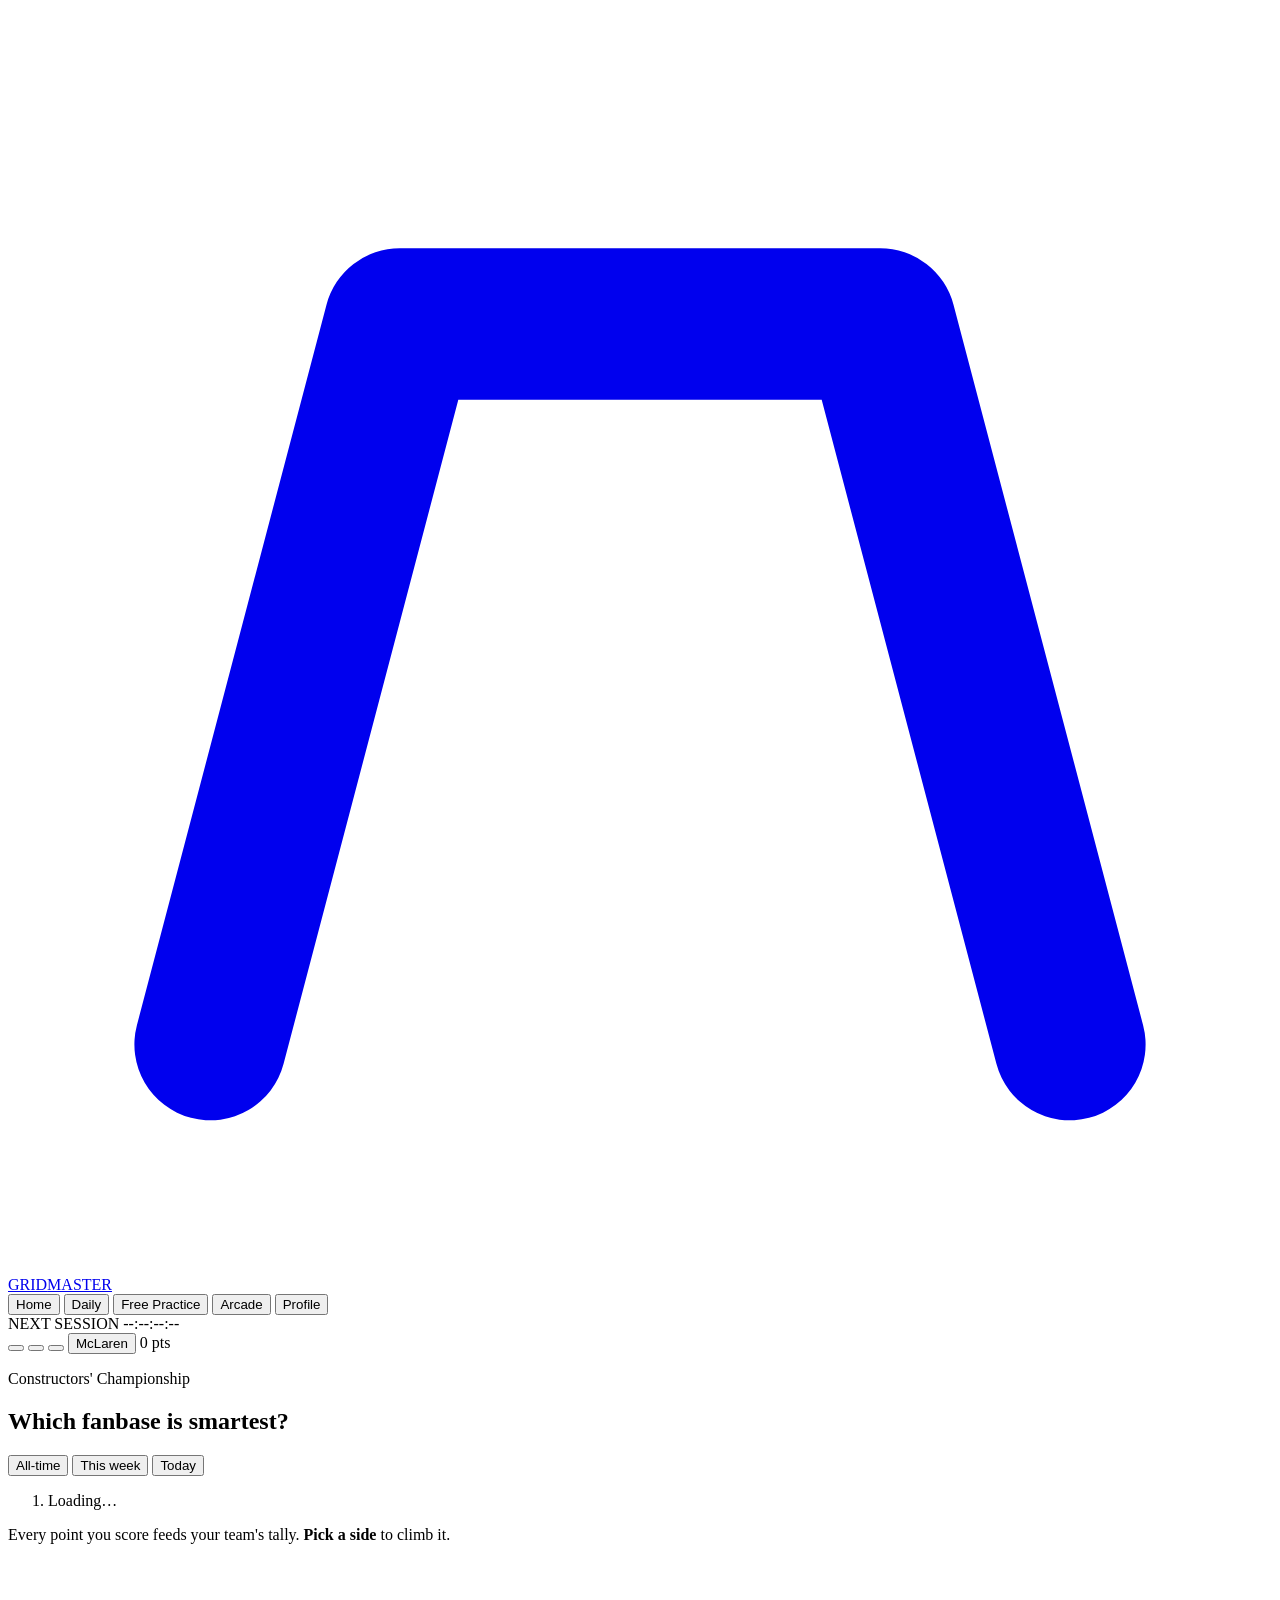
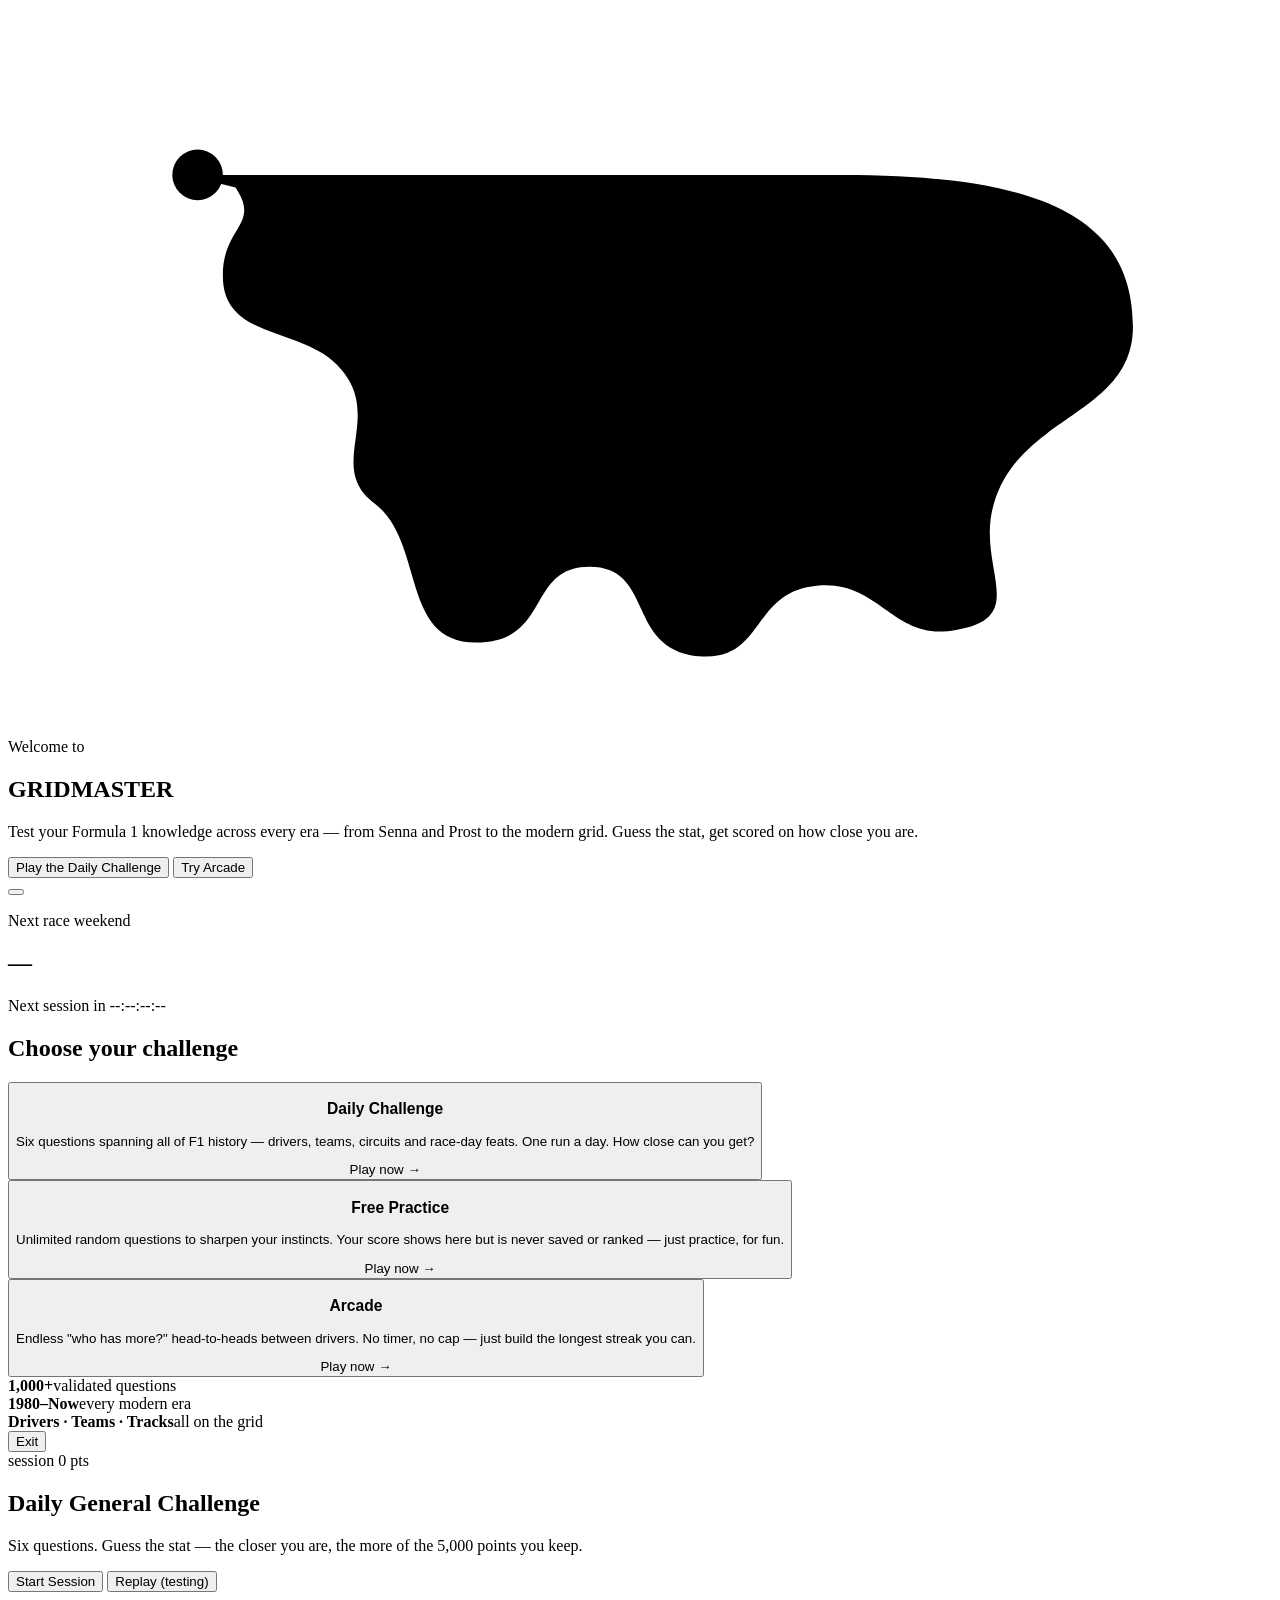
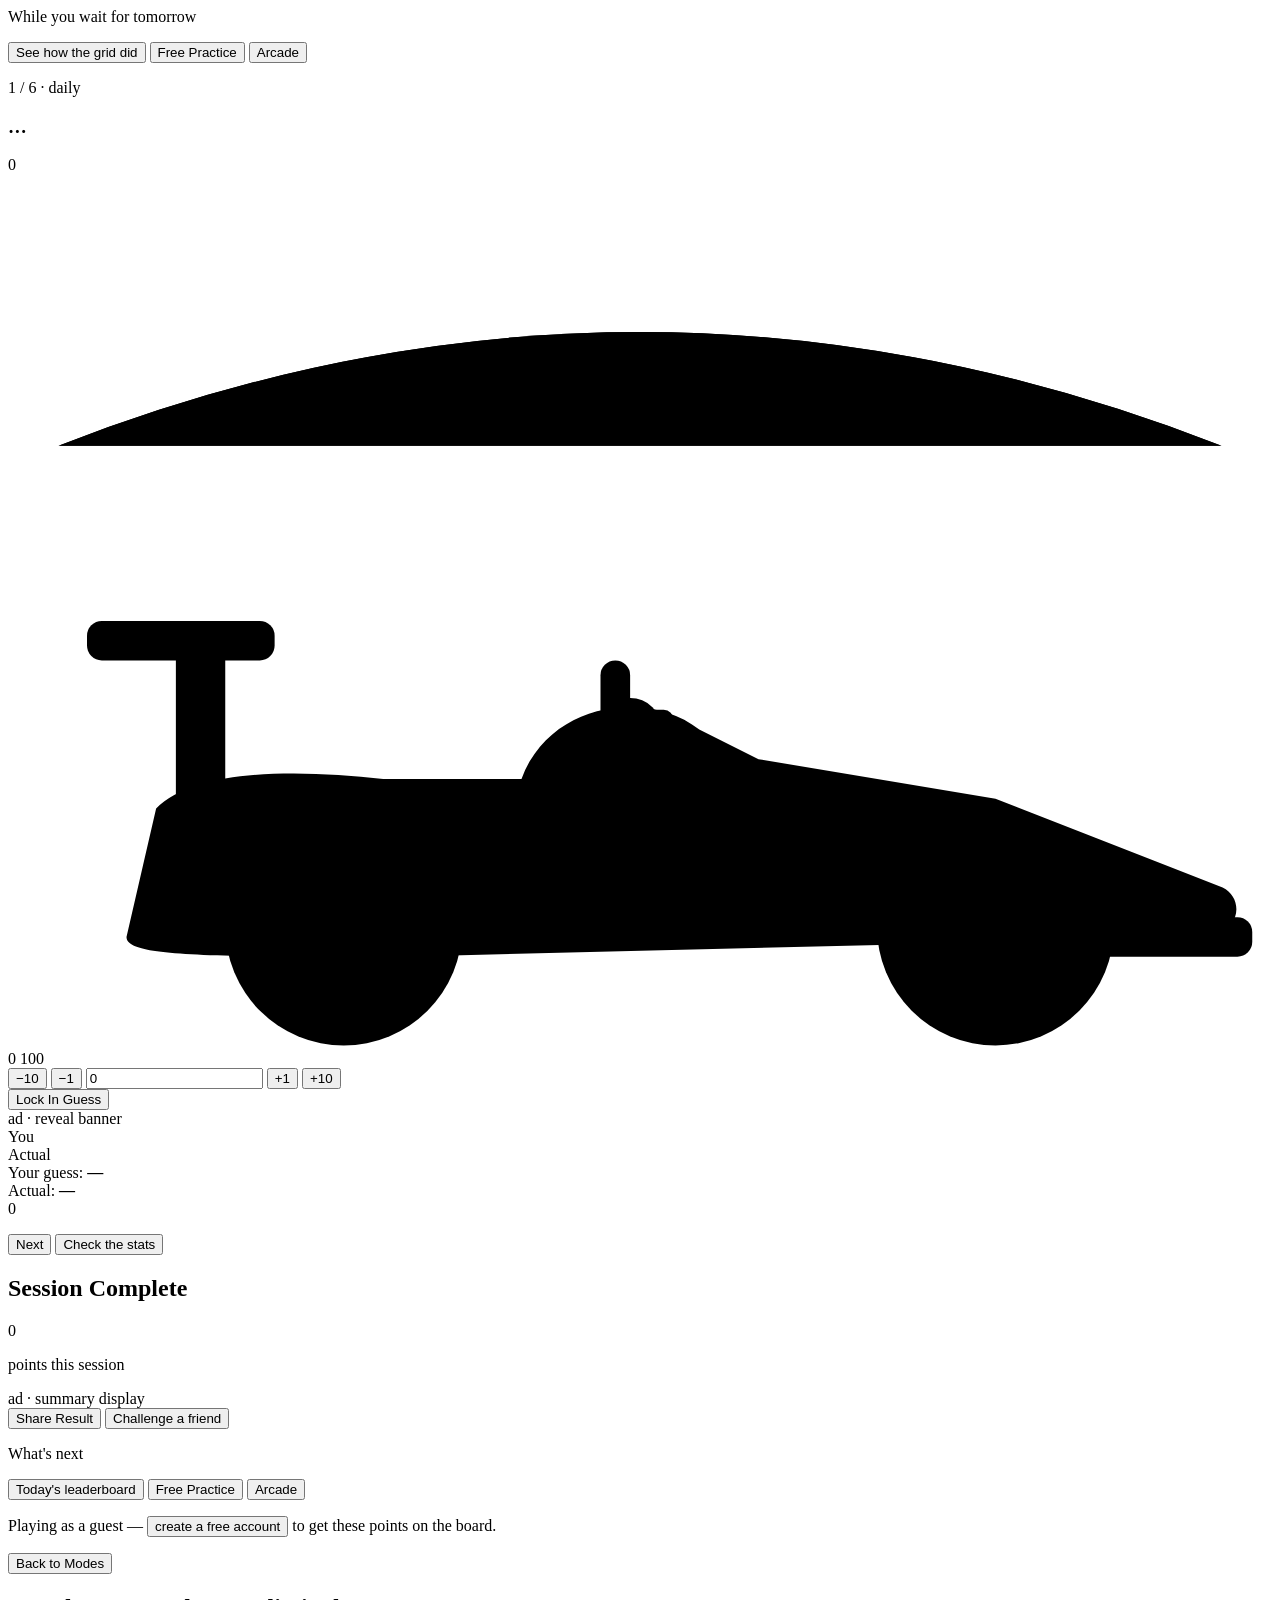
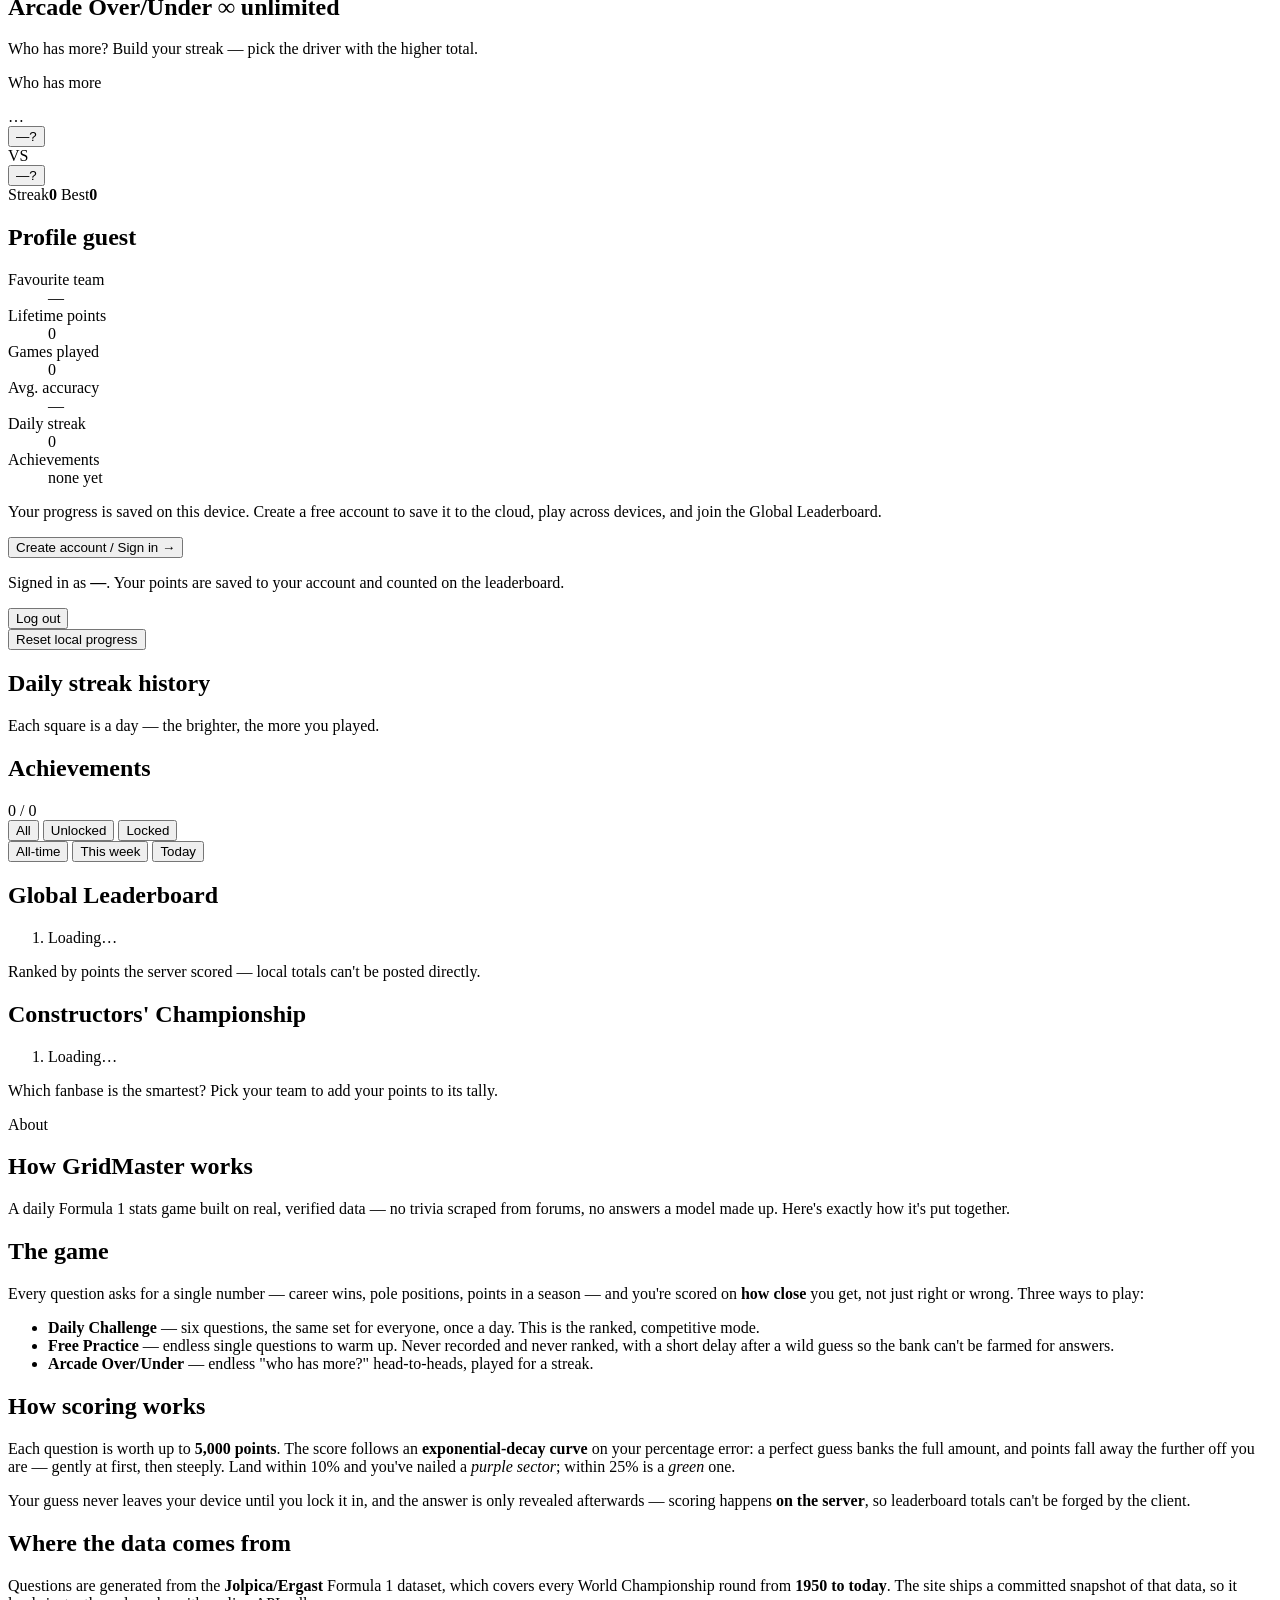
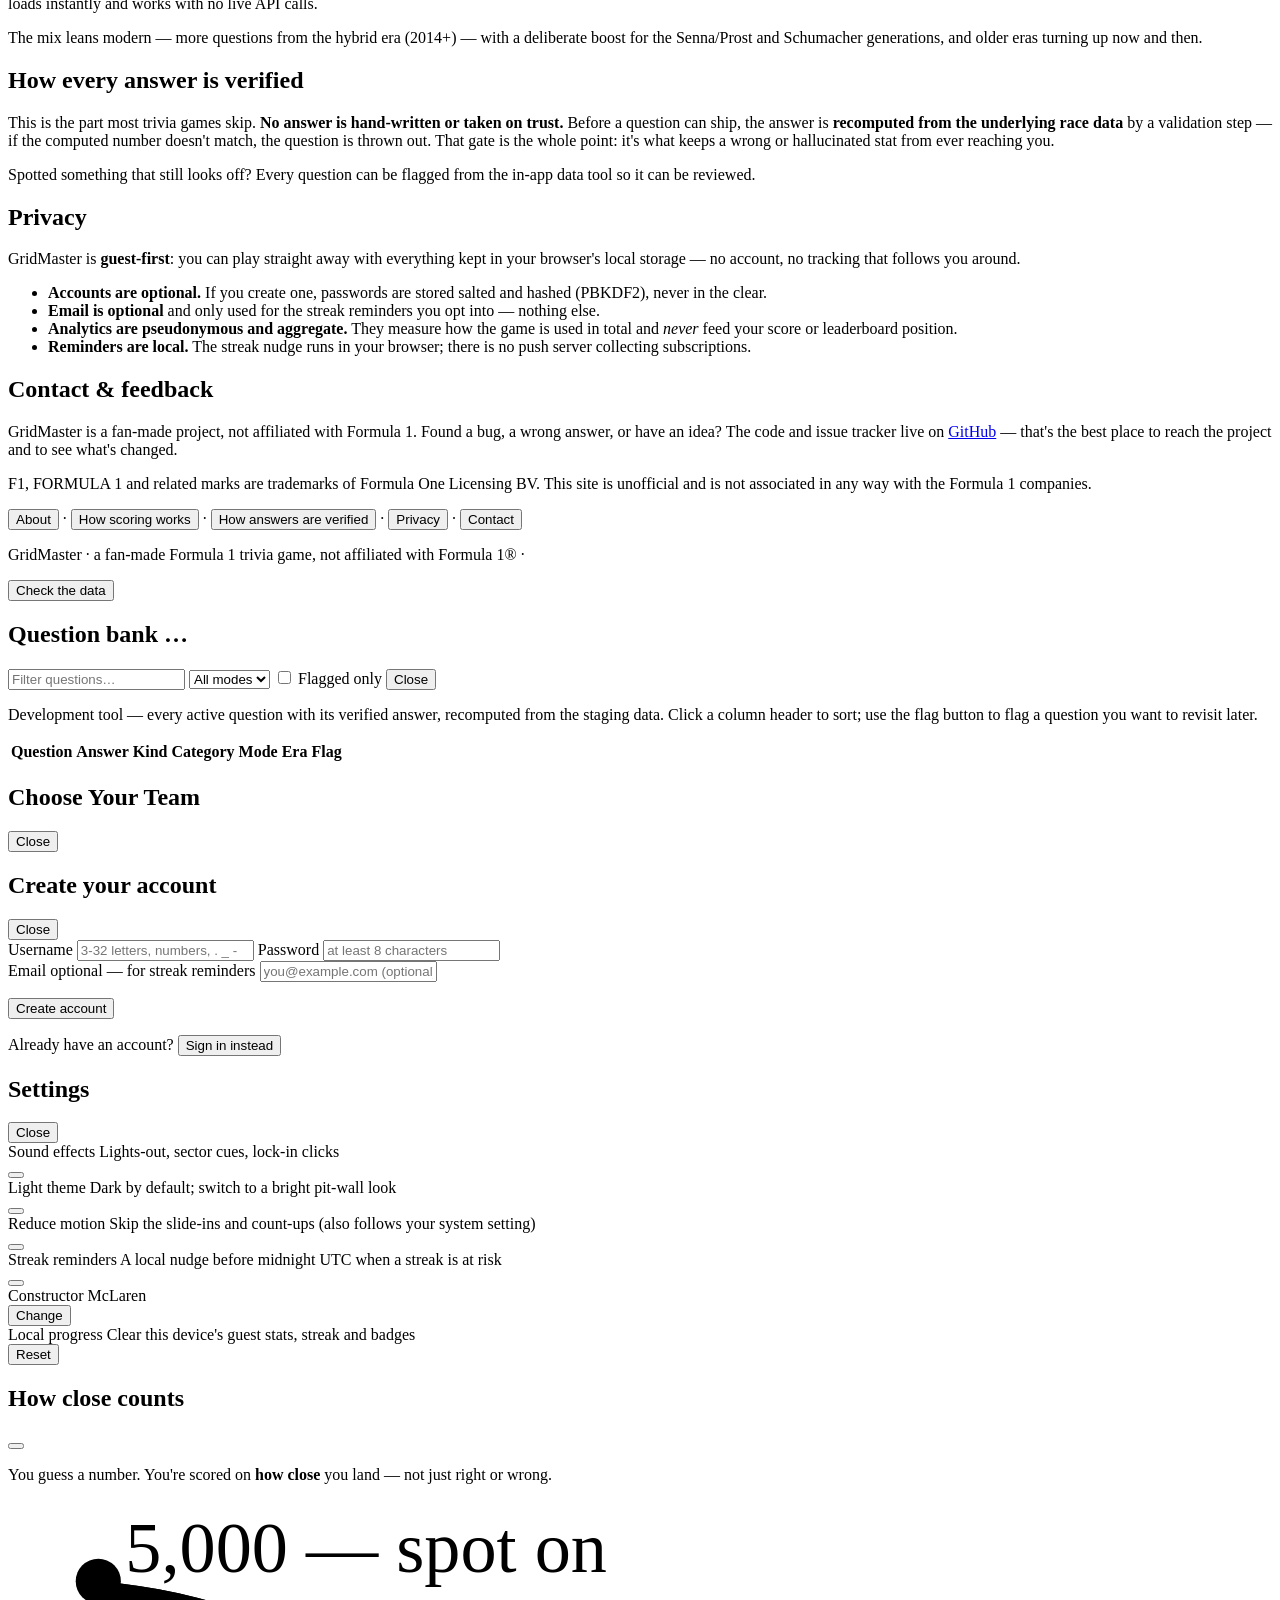
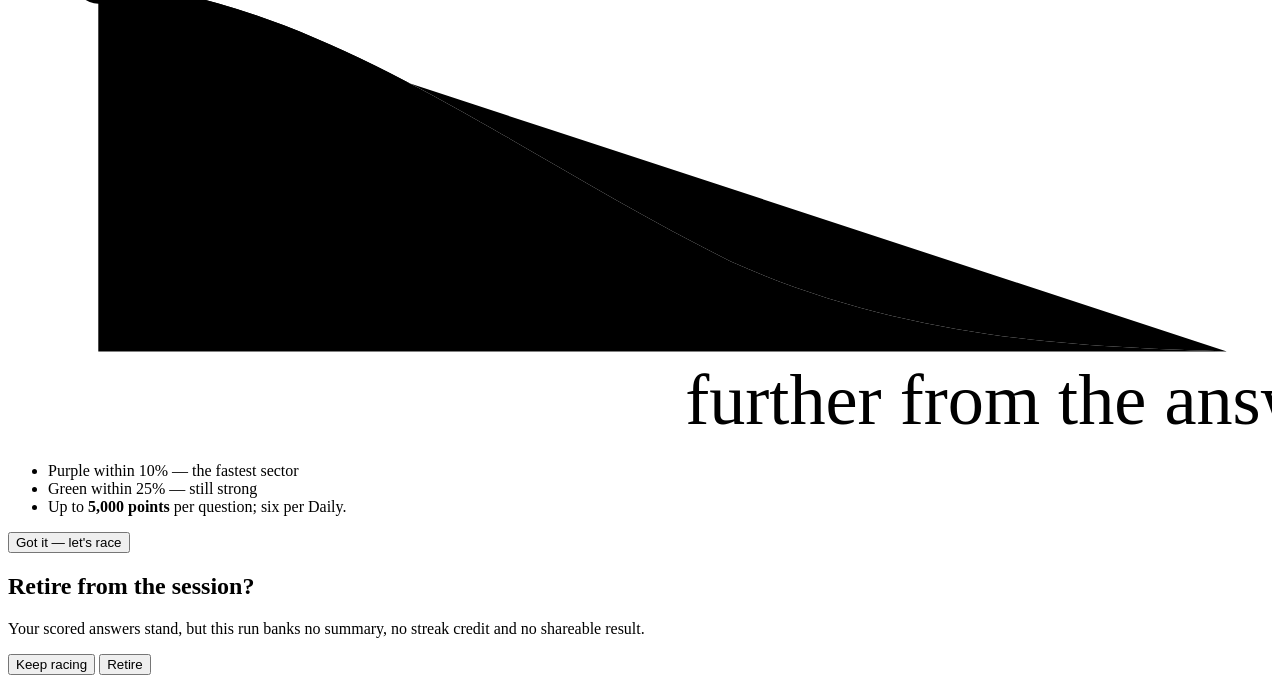
==== frontend/index.html @ 334adfad "UI polish pass: theme accents, quiz UX, arcade upgrade, funnel, routing Executes the shipped-now tie" ====
<!DOCTYPE html>
<html lang="en" data-team="mclaren">
<head>
  <meta charset="UTF-8" />
  <meta name="viewport" content="width=device-width, initial-scale=1.0, viewport-fit=cover" />
  <title>GridMaster</title>
  <meta name="description" content="Guess the Formula 1 stat, get scored on how close you are. A new daily F1 challenge every day — drivers, teams and circuits across every era." />

  <!-- Rich link previews for shared results (Open Graph + Twitter Card), so a
       pasted GridMaster link unfurls into a card instead of a bare URL. -->
  <meta property="og:type" content="website" />
  <meta property="og:site_name" content="GridMaster" />
  <meta property="og:title" content="GridMaster — the daily Formula 1 stats challenge" />
  <meta property="og:description" content="Guess the F1 stat, get scored on how close you are. New daily challenge — can you beat your friends?" />
  <meta property="og:image" content="/static/icon-180.png" />
  <meta name="twitter:card" content="summary" />
  <meta name="twitter:title" content="GridMaster — the daily Formula 1 stats challenge" />
  <meta name="twitter:description" content="Guess the F1 stat, get scored on how close you are. New daily challenge — can you beat your friends?" />
  <meta name="twitter:image" content="/static/icon-180.png" />

  <!-- PWA / iOS add-to-home-screen -->
  <link rel="manifest" href="/static/manifest.json" />
  <meta name="theme-color" content="#FF8000" />
  <meta name="apple-mobile-web-app-capable" content="yes" />
  <meta name="apple-mobile-web-app-status-bar-style" content="black-translucent" />
  <meta name="apple-mobile-web-app-title" content="GridMaster" />
  <link rel="apple-touch-icon" href="/static/icon-180.png" />
  <!-- Crisp vector favicon (the brand mark); PNG stays as the Safari fallback. -->
  <link rel="icon" type="image/svg+xml" href="/static/favicon.svg" />
  <link rel="icon" type="image/png" href="/static/icon-180.png" />

  <!-- Type pairing: Titillium Web (F1's own brand typeface) for UI + headings,
       JetBrains Mono for data/labels — the timing-board half of the system. -->
  <link rel="preconnect" href="https://fonts.googleapis.com" />
  <link rel="preconnect" href="https://fonts.gstatic.com" crossorigin />
  <link href="https://fonts.googleapis.com/css2?family=Titillium+Web:ital,wght@0,300;0,400;0,600;0,700;0,900;1,900&family=JetBrains+Mono:wght@400;500;700&display=swap" rel="stylesheet" />

  <link rel="stylesheet" href="/static/style.css?v=26" />
</head>
<body>
  <!-- ===================== TOP BAR ===================== -->
  <header class="hud">
    <a class="hud-brand" data-view="home" href="#home">
      <!-- Logo: an empty grid spot — a square viewed from a slightly angled top-down
           perspective with its near (bottom) side left open, like an unfilled box on
           the F1 starting grid waiting to be claimed. -->
      <span class="brand-mark" aria-hidden="true">
        <svg class="brand-logo" viewBox="0 0 100 100">
          <path d="M16 82 L31 25 L69 25 L84 82" fill="none" stroke="currentColor"
                stroke-width="12" stroke-linecap="round" stroke-linejoin="round" />
        </svg>
      </span><span class="brand-word">GRID<span class="bw-accent">MASTER</span></span>
    </a>

    <nav class="modes" id="modes">
      <button class="mode-tab active" data-view="home">Home</button>
      <button class="mode-tab" data-view="quiz" data-mode="daily">Daily</button>
      <button class="mode-tab" data-view="quiz" data-mode="free_practice">Free Practice</button>
      <button class="mode-tab" data-view="arcade">Arcade</button>
      <button class="mode-tab" data-view="profile">Profile</button>
    </nav>

    <div class="hud-profile">
      <div class="hud-countdown">
        <span class="hud-label" id="countdown-label">NEXT SESSION</span>
        <span class="hud-timer" id="countdown-timer">--:--:--:--</span>
      </div>
      <button id="sound-toggle" class="sound-toggle" title="Sound on — click to mute"
              aria-pressed="true" aria-label="Toggle sound effects">
        <span class="sound-icon" id="sound-icon" data-icon="volume-2" aria-hidden="true"></span>
      </button>
      <button id="theme-toggle" class="sound-toggle theme-toggle" title="Dark mode — click for light"
              aria-pressed="false" aria-label="Toggle light or dark theme">
        <span class="theme-icon" id="theme-icon" data-icon="moon" aria-hidden="true"></span>
      </button>
      <button id="settings-btn" class="sound-toggle" title="Settings" aria-haspopup="dialog"
              aria-label="Open settings">
        <span data-icon="settings" aria-hidden="true"></span>
      </button>
      <button id="team-select-btn" class="team-select-btn" title="Change team colour theme" aria-haspopup="dialog">
        <span class="team-btn-swatch" id="team-btn-swatch"></span>
        <span id="team-btn-label">McLaren</span>
      </button>
      <span class="hud-points" id="hud-points">0 pts</span>
    </div>
  </header>

  <main>
    <!-- ===================== LANDING / HOME ===================== -->
    <section id="view-home" class="view active">
      <!-- Variation B: Constructors' Championship timing tower alongside the hero -->
      <div class="home-top">
        <aside class="timing-tower" aria-label="Constructors' Championship standings">
          <div class="tt-head">
            <span class="tt-live" aria-hidden="true"></span>
            <p class="tt-eyebrow">Constructors' Championship</p>
          </div>
          <h2 class="tt-title">Which fanbase is smartest?</h2>
          <div class="tt-period" role="tablist" aria-label="Standings window">
            <button class="tt-period-tab active" data-tower-period="all">All-time</button>
            <button class="tt-period-tab" data-tower-period="weekly">This week</button>
            <button class="tt-period-tab" data-tower-period="daily">Today</button>
          </div>
          <ol class="tt-list" id="home-tower-list"><li class="muted">Loading…</li></ol>
          <p class="tt-foot muted">Every point you score feeds your team's tally. <strong>Pick a side</strong> to climb it.</p>
        </aside>

      <div class="hero">
        <!-- Stylized Hungaroring circuit outline (original art; track geometry is
             not copyrightable). Sits behind the hero text and picks up the team
             colour via stroke:var(--color-primary). -->
        <svg class="hero-track" viewBox="0 0 200 120" aria-hidden="true" preserveAspectRatio="xMidYMid meet">
          <path d="M28,34 H132 C162,34 178,40 178,58 C178,72 160,72 156,86
                   C153,96 162,104 150,106 C140,108 138,98 128,99
                   C117,100 120,112 108,110 C98,108 102,96 92,96
                   C82,96 86,108 74,108 C62,108 66,92 58,86
                   C50,80 60,72 52,64 C46,58 34,60 34,50
                   C34,42 40,42 36,36 Z"/>
          <circle class="hero-track-sf" cx="30" cy="34" r="4"/>
        </svg>
        <div class="hero-inner">
          <p class="hero-eyebrow">Welcome to</p>
          <h1 class="hero-title">GRID<span class="accent">MASTER</span></h1>
          <p class="hero-sub">Test your Formula 1 knowledge across every era — from Senna and
             Prost to the modern grid. Guess the stat, get scored on how close you are.</p>
          <div class="hero-cta">
            <button class="btn-primary" data-view="quiz" data-mode="daily">Play the Daily Challenge</button>
            <button class="btn-ghost" data-view="arcade">Try Arcade</button>
          </div>
          <!-- Streak hook: loud, loss-averse reminder to keep the run alive.
               Populated by renderStreakBanner(); hidden when there's no streak. -->
          <button class="streak-banner hidden" id="streak-banner" data-view="quiz" data-mode="daily"></button>
        </div>
        <div class="hero-checkers" aria-hidden="true"></div>
      </div>
      </div><!-- /home-top -->

      <!-- "Your garage": personalized status — rank, team stake, closest badges,
           streak heatmap. Filled by renderGarage(); richer when signed in. -->
      <section id="garage" class="garage" aria-label="Your garage"></section>

      <!-- Next race weekend schedule -->
      <section class="race-week" id="race-week" aria-live="polite">
        <div class="rw-head">
          <div>
            <p class="rw-eyebrow">Next race weekend</p>
            <h2 class="rw-title" id="rw-title">—</h2>
          </div>
          <div class="rw-next" id="rw-next">
            <span class="rw-next-label">Next session in</span>
            <span class="rw-next-timer" id="rw-next-timer">--:--:--:--</span>
            <span class="rw-next-name" id="rw-next-name"></span>
          </div>
        </div>
        <ol class="rw-list" id="rw-list"></ol>
      </section>

      <h2 class="section-title">Choose your challenge</h2>
      <div class="mode-grid">
        <button class="mode-card" data-view="quiz" data-mode="daily">
          <span class="mc-icon" data-icon="flag" aria-hidden="true"></span>
          <h3>Daily Challenge</h3>
          <p>Six questions spanning all of F1 history — drivers, teams, circuits and
             race-day feats. One run a day. How close can you get?</p>
          <span class="mc-cta">Play now →</span>
        </button>

        <button class="mode-card" data-view="quiz" data-mode="free_practice">
          <span class="mc-icon" data-icon="tyre" aria-hidden="true"></span>
          <h3>Free Practice</h3>
          <p>Unlimited random questions to sharpen your instincts. Your score shows here
             but is never saved or ranked — just practice, for fun.</p>
          <span class="mc-cta">Play now →</span>
        </button>

        <button class="mode-card" data-view="arcade">
          <span class="mc-icon" data-icon="zap" aria-hidden="true"></span>
          <h3>Arcade</h3>
          <p>Endless "who has more?" head-to-heads between drivers. No timer, no cap — just
             build the longest streak you can.</p>
          <span class="mc-cta">Play now →</span>
        </button>
      </div>

      <div class="feature-strip">
        <div class="feature"><strong>1,000+</strong><span>validated questions</span></div>
        <div class="feature"><strong>1980–Now</strong><span>every modern era</span></div>
        <div class="feature"><strong>Drivers · Teams · Tracks</strong><span>all on the grid</span></div>
      </div>
    </section>

    <!-- ===================== QUIZ (Daily / Race / Free Practice) ===================== -->
    <section id="view-quiz" class="view">
      <!-- Immersive top bar — only visible once a session is in progress -->
      <div class="game-bar">
        <button class="game-exit" id="game-exit" data-view="home"><i class="ic" data-icon="x" aria-hidden="true"></i> Exit</button>
        <div class="game-progress"><span id="game-progress-fill"></span></div>
        <!-- Labelled "session" so the in-run tally isn't mistaken for the
             lifetime balance shown in the header when the run ends. -->
        <span class="game-points-wrap"><span class="gp-tag" aria-hidden="true">session</span>
          <span class="game-points" id="game-points">0 pts</span></span>
      </div>

      <div id="quiz-intro" class="card">
        <h2 id="quiz-title">Daily General Challenge</h2>
        <p id="quiz-desc">Six questions. Guess the stat — the closer you are, the more
           of the 5,000 points you keep.</p>
        <div id="quiz-cap" class="cap-note hidden"></div>
        <button class="btn-primary" id="start-quiz">Start Session</button>
        <button class="btn-secondary hidden" id="replay-quiz">Replay (testing)</button>
        <!-- Shown when today's Daily is done: don't dead-end a warmed-up player. -->
        <div class="next-steps hidden" id="intro-next">
          <p class="ns-title">While you wait for tomorrow</p>
          <div class="ns-row">
            <button class="ns-btn" data-view="profile" data-scroll="leaderboard-card" data-period="daily">
              <i class="ic" data-icon="trophy" aria-hidden="true"></i> See how the grid did</button>
            <button class="ns-btn" data-view="quiz" data-mode="free_practice">
              <i class="ic" data-icon="tyre" aria-hidden="true"></i> Free Practice</button>
            <button class="ns-btn" data-view="arcade">
              <i class="ic" data-icon="zap" aria-hidden="true"></i> Arcade</button>
          </div>
        </div>
        <p class="muted" id="quiz-status"></p>
      </div>

      <div id="quiz-play" class="card hidden">
        <div class="q-progress"><span id="q-index">1</span> / <span id="q-total">6</span>
          · <span id="q-mode-badge" class="badge">daily</span>
          <span id="q-cat" class="chip"></span></div>
        <h3 id="q-text">…</h3>
        <p class="q-hint" id="q-hint"></p>

        <!-- Curved race-line slider: an F1 car rides the curve as the guess marker -->
        <div class="curve-wrap" id="curve-wrap">
          <div class="curve-readout" id="curve-val">0</div>
          <div class="curve-slider" id="curve-slider">
            <svg class="curve-svg" viewBox="0 0 1000 280" preserveAspectRatio="none" aria-hidden="true">
              <path class="curve-track" id="curve-track" d="M40 215 Q500 35 960 215" />
              <path class="curve-fill"  id="curve-fill"  d="M40 215 Q500 35 960 215" />
            </svg>
            <div class="car-thumb" id="car-thumb" role="slider" tabindex="0"
                 aria-label="Your guess" aria-valuemin="0" aria-valuemax="100" aria-valuenow="0">
              <!-- Simplistic side-view F1 car (nose to the right). Body + wings take
                   the selected team's primary colour; the visor its secondary. See
                   .car-* in style.css and F1_CAR_SHAPES in app.js (same shape, reused
                   for the reveal markers). -->
              <svg class="car-sprite" viewBox="0 0 128 52" aria-hidden="true">
                <rect class="car-body" x="8"  y="9"  width="19" height="4" rx="1.5" />
                <rect class="car-body" x="17" y="11" width="5"  height="18" rx="1.5" />
                <rect class="car-body" x="104" y="39" width="22" height="4" rx="1.5" />
                <rect class="car-body" x="116" y="36" width="3" height="5" />
                <path class="car-body" d="M12 41 L15 28 C19 24 29 24 38 25 L52 25
                  C55 17 65 16 70 20 L76 23 L100 27 L123 36 C125 37 125 40 122 41
                  L40 43 C20 43 12 43 12 41 Z" />
                <path class="car-dark" d="M55 24 C57 17 66 16 70 21 L65 24 Z" />
                <rect class="car-dark" x="60" y="13" width="3" height="11" rx="1.5" />
                <circle class="car-cockpit" cx="63" cy="20" r="3.2" />
                <rect class="car-wing" x="64" y="18" width="3.4" height="3" rx="1" />
                <circle class="car-tyre" cx="34"  cy="40" r="12" />
                <circle class="car-hub"  cx="34"  cy="40" r="5" />
                <circle class="car-tyre" cx="100" cy="40" r="12" />
                <circle class="car-hub"  cx="100" cy="40" r="5" />
              </svg>
            </div>
            <span class="curve-end curve-min" id="curve-min">0</span>
            <span class="curve-end curve-max" id="curve-max">100</span>
          </div>
          <!-- Precision entry: on a wide range one pixel of drag can be 20+
               units, so the drag gets fine-tune steppers either side of the
               typed input. -->
          <div class="guess-entry" role="group" aria-label="Fine-tune your guess">
            <button type="button" class="stepper" data-step="-10" aria-label="Decrease guess by 10">−10</button>
            <button type="button" class="stepper" data-step="-1" aria-label="Decrease guess by 1">−1</button>
            <input type="number" id="q-input" min="0" value="0" />
            <button type="button" class="stepper" data-step="1" aria-label="Increase guess by 1">+1</button>
            <button type="button" class="stepper" data-step="10" aria-label="Increase guess by 10">+10</button>
          </div>
        </div>

        <button class="btn-primary" id="submit-guess">Lock In Guess</button>
      </div>

      <!-- Score reveal -->
      <div id="quiz-reveal" class="card reveal hidden">
        <div class="ad-slot ad-reveal" data-ad="reveal-banner">ad · reveal banner</div>
        <div class="reveal-verdict" id="reveal-verdict" hidden>
          <span class="rv-dot" aria-hidden="true"></span>
          <span class="rv-text" id="reveal-verdict-text"></span>
        </div>
        <div class="timeline">
          <div class="timeline-track"></div>
          <div class="timeline-fill" id="timeline-fill"></div>
          <div class="timeline-node guess" id="node-guess"><span>You</span></div>
          <div class="timeline-node actual" id="node-actual"><span>Actual</span></div>
        </div>
        <div class="reveal-numbers">
          <div>Your guess: <strong id="reveal-guess">—</strong></div>
          <div>Actual: <strong id="reveal-actual">—</strong></div>
        </div>
        <div class="odometer" id="odometer">0</div>
        <p class="reveal-insight hidden" id="reveal-insight"></p>
        <p class="penalty-note hidden" id="practice-penalty"></p>
        <button class="btn-primary" id="next-question">Next</button>
        <button class="btn-ghost data-check-inline" id="data-check-reveal" title="Browse every question with its verified answer"><i class="ic" data-icon="search" aria-hidden="true"></i> Check the stats</button>
      </div>

      <!-- Finish summary -->
      <div id="quiz-summary" class="card hidden">
        <h2>Session Complete</h2>
        <div class="summary-score" id="summary-score">0</div>
        <p>points this session</p>
        <div class="summary-grid" id="summary-grid" aria-label="Your result grid"></div>
        <div class="accuracy-row" id="accuracy-row"></div>
        <div class="summary-streak hidden" id="summary-streak"></div>
        <p class="summary-insight hidden" id="summary-insight"></p>
        <div class="ad-slot ad-summary" data-ad="summary-display">ad · summary display</div>
        <button class="btn-primary" id="share-result">Share Result</button>
        <button class="btn-secondary" id="challenge-friend"><i class="ic" data-icon="car" aria-hidden="true"></i> Challenge a friend</button>
        <!-- After-the-flag funnel: the moment the player is warmest, offer the
             next lap instead of only Share/Back. -->
        <div class="next-steps" id="summary-next">
          <p class="ns-title">What's next</p>
          <div class="ns-row">
            <button class="ns-btn" data-view="profile" data-scroll="leaderboard-card" data-period="daily">
              <i class="ic" data-icon="trophy" aria-hidden="true"></i> Today's leaderboard</button>
            <button class="ns-btn" data-view="quiz" data-mode="free_practice">
              <i class="ic" data-icon="tyre" aria-hidden="true"></i> Free Practice</button>
            <button class="ns-btn" data-view="arcade">
              <i class="ic" data-icon="zap" aria-hidden="true"></i> Arcade</button>
          </div>
          <p class="muted ns-signup hidden" id="summary-signup">Playing as a guest —
            <button type="button" class="link-btn" data-auth="open">create a free account</button>
            to get these points on the board.</p>
        </div>
        <button class="btn-secondary" id="summary-back">Back to Modes</button>
        <p class="muted" id="share-status"></p>
      </div>
    </section>

    <!-- ===================== ARCADE OVER/UNDER ===================== -->
    <section id="view-arcade" class="view">
      <div class="card arcade-shell">
        <h2>Arcade Over/Under <span class="badge">∞ unlimited</span></h2>
        <p class="muted">Who has more? Build your streak — pick the driver with the higher total.</p>
        <div class="arcade-metric-wrap">
          <p class="arcade-eyebrow"><i class="ic" data-icon="zap" aria-hidden="true"></i> Who has more</p>
          <div class="arcade-metric" id="arcade-metric">…</div>
        </div>
        <div class="arcade-pair">
          <button class="arcade-card" id="arcade-a"><span class="name">—</span><span class="val">?</span></button>
          <div class="vs" aria-hidden="true">VS</div>
          <button class="arcade-card" id="arcade-b"><span class="name">—</span><span class="val">?</span></button>
        </div>
        <div class="arcade-streak">
          <span class="as-chip"><span class="as-label">Streak</span><strong id="arcade-streak">0</strong></span>
          <span class="as-chip"><span class="as-label">Best</span><strong id="arcade-best">0</strong></span>
        </div>
        <p class="muted arcade-result" id="arcade-result" aria-live="polite"></p>
      </div>
    </section>

    <!-- ===================== PROFILE ===================== -->
    <section id="view-profile" class="view">
      <div class="card">
        <h2>Profile <span class="badge" id="guest-badge">guest</span></h2>
        <dl class="stats">
          <dt>Favourite team</dt><dd id="p-team">—</dd>
          <dt>Lifetime points</dt><dd id="p-points">0</dd>
          <dt>Games played</dt><dd id="p-games">0</dd>
          <dt>Avg. accuracy</dt><dd id="p-accuracy">—</dd>
          <dt>Daily streak</dt><dd id="p-streak">0</dd>
          <dt>Achievements</dt><dd id="p-achievements">none yet</dd>
        </dl>
        <!-- Account block: swaps between guest and signed-in states (app.js). -->
        <div id="account-guest">
          <p class="muted">Your progress is saved on this device. Create a free account to
             save it to the cloud, play across devices, and join the Global Leaderboard.</p>
          <button class="btn-secondary" id="open-auth-btn">Create account / Sign in →</button>
        </div>
        <div id="account-member" class="hidden">
          <p class="muted">Signed in as <strong id="account-username">—</strong>.
             Your points are saved to your account and counted on the leaderboard.</p>
          <button class="btn-secondary" id="logout-btn">Log out</button>
        </div>
        <button class="btn-secondary danger" id="reset-btn">Reset local progress</button>
      </div>

      <!-- Streak heatmap: a year of Daily play at a glance (server history when
           signed in, local otherwise). Filled by renderHeatmap(). -->
      <div class="card">
        <div class="ach-head"><h2>Daily streak history</h2></div>
        <p class="muted">Each square is a day — the brighter, the more you played.</p>
        <div class="heatmap heatmap-lg" id="profile-heatmap"></div>
      </div>

      <!-- Achievements: a data-driven catalog (app.js ACHIEVEMENTS), evaluated
           client-side after each session/arcade run. Cosmetic + local, like the
           streak, per Architecture §2.2. -->
      <div class="card">
        <div class="ach-head">
          <h2>Achievements</h2>
          <span class="badge" id="ach-count">0 / 0</span>
        </div>
        <div class="ach-filter" role="tablist" aria-label="Achievement filter">
          <button class="ach-filter-tab active" data-filter="all">All</button>
          <button class="ach-filter-tab" data-filter="unlocked">Unlocked</button>
          <button class="ach-filter-tab" data-filter="locked">Locked</button>
        </div>
        <div class="ach-grid" id="ach-grid"></div>
      </div>

      <!-- Leaderboards: ranked by SERVER-verified points only (Architecture §2.2
           trust boundary). The period tabs switch both boards between all-time and
           the resetting daily / weekly windows. -->
      <div class="lb-period" role="tablist" aria-label="Leaderboard window">
        <button class="lb-period-tab active" data-period="all">All-time</button>
        <button class="lb-period-tab" data-period="weekly">This week</button>
        <button class="lb-period-tab" data-period="daily">Today</button>
      </div>

      <div class="card" id="leaderboard-card">
        <h2>Global Leaderboard</h2>
        <ol class="leaderboard" id="leaderboard-list">
          <li class="muted">Loading…</li>
        </ol>
        <p class="muted">Ranked by points the server scored — local totals can't be posted directly.</p>
      </div>

      <!-- Constructors' Championship (PRD §5.3): every player's verified points
           bucketed by the team faction they pledged to. -->
      <div class="card">
        <h2>Constructors' Championship</h2>
        <ol class="leaderboard ctc" id="team-leaderboard-list">
          <li class="muted">Loading…</li>
        </ol>
        <p class="muted">Which fanbase is the smartest? Pick your team to add your points to its tally.</p>
      </div>
    </section>

    <!-- ===================== ABOUT / METHODOLOGY ===================== *
         The trust layer: what the game is, how scoring works, where the data
         comes from and how every answer is verified, and the privacy posture.
         Footer links deep-link to the sections by id. -->
    <section id="view-about" class="view">
      <div id="about-top" class="about-hero">
        <p class="hero-eyebrow">About</p>
        <h1 class="section-title about-title">How GridMaster works</h1>
        <p class="about-lead">A daily Formula 1 stats game built on real, verified data —
           no trivia scraped from forums, no answers a model made up. Here's exactly how
           it's put together.</p>
      </div>

      <div class="card about-card" id="about-play">
        <h2>The game</h2>
        <p>Every question asks for a single number — career wins, pole positions, points in
           a season — and you're scored on <strong>how close</strong> you get, not just
           right or wrong. Three ways to play:</p>
        <ul class="about-list">
          <li><strong>Daily Challenge</strong> — six questions, the same set for everyone,
              once a day. This is the ranked, competitive mode.</li>
          <li><strong>Free Practice</strong> — endless single questions to warm up. Never
              recorded and never ranked, with a short delay after a wild guess so the bank
              can't be farmed for answers.</li>
          <li><strong>Arcade Over/Under</strong> — endless "who has more?" head-to-heads,
              played for a streak.</li>
        </ul>
      </div>

      <div class="card about-card" id="about-scoring">
        <h2>How scoring works</h2>
        <p>Each question is worth up to <strong>5,000 points</strong>. The score follows an
           <strong>exponential-decay curve</strong> on your percentage error: a perfect guess
           banks the full amount, and points fall away the further off you are — gently at
           first, then steeply. Land within 10% and you've nailed a <em>purple sector</em>;
           within 25% is a <em>green</em> one.</p>
        <p>Your guess never leaves your device until you lock it in, and the answer is only
           revealed afterwards — scoring happens <strong>on the server</strong>, so leaderboard
           totals can't be forged by the client.</p>
      </div>

      <div class="card about-card" id="about-data">
        <h2>Where the data comes from</h2>
        <p>Questions are generated from the <strong>Jolpica/Ergast</strong> Formula 1 dataset,
           which covers every World Championship round from <strong>1950 to today</strong>. The
           site ships a committed snapshot of that data, so it loads instantly and works with
           no live API calls.</p>
        <p>The mix leans modern — more questions from the hybrid era (2014+) — with a deliberate
           boost for the Senna/Prost and Schumacher generations, and older eras turning up now
           and then.</p>
      </div>

      <div class="card about-card" id="about-verify">
        <h2>How every answer is verified</h2>
        <p>This is the part most trivia games skip. <strong>No answer is hand-written or taken
           on trust.</strong> Before a question can ship, the answer is <strong>recomputed from
           the underlying race data</strong> by a validation step — if the computed number
           doesn't match, the question is thrown out. That gate is the whole point: it's what
           keeps a wrong or hallucinated stat from ever reaching you.</p>
        <p>Spotted something that still looks off? Every question can be flagged from the in-app
           data tool so it can be reviewed.</p>
      </div>

      <div class="card about-card" id="about-privacy">
        <h2>Privacy</h2>
        <p>GridMaster is <strong>guest-first</strong>: you can play straight away with everything
           kept in your browser's local storage — no account, no tracking that follows you
           around.</p>
        <ul class="about-list">
          <li><strong>Accounts are optional.</strong> If you create one, passwords are stored
              salted and hashed (PBKDF2), never in the clear.</li>
          <li><strong>Email is optional</strong> and only used for the streak reminders you opt
              into — nothing else.</li>
          <li><strong>Analytics are pseudonymous and aggregate.</strong> They measure how the
              game is used in total and <em>never</em> feed your score or leaderboard position.</li>
          <li><strong>Reminders are local.</strong> The streak nudge runs in your browser; there
              is no push server collecting subscriptions.</li>
        </ul>
      </div>

      <div class="card about-card" id="about-feedback">
        <h2>Contact &amp; feedback</h2>
        <p>GridMaster is a fan-made project, not affiliated with Formula 1. Found a bug, a wrong
           answer, or have an idea? The code and issue tracker live on
           <a class="about-link" href="https://github.com/technobacon/f1-stats" target="_blank"
              rel="noopener">GitHub</a> — that's the best place to reach the project and to see
           what's changed.</p>
        <p class="about-disclaimer">F1, FORMULA 1 and related marks are trademarks of Formula
           One Licensing BV. This site is unofficial and is not associated in any way with the
           Formula 1 companies.</p>
      </div>
    </section>
  </main>

  <footer class="foot">
    <nav class="foot-links" aria-label="About GridMaster">
      <button class="foot-link" data-view="about" data-scroll="about-top">About</button>
      <span class="foot-sep" aria-hidden="true">·</span>
      <button class="foot-link" data-view="about" data-scroll="about-scoring">How scoring works</button>
      <span class="foot-sep" aria-hidden="true">·</span>
      <button class="foot-link" data-view="about" data-scroll="about-verify">How answers are verified</button>
      <span class="foot-sep" aria-hidden="true">·</span>
      <button class="foot-link" data-view="about" data-scroll="about-privacy">Privacy</button>
      <span class="foot-sep" aria-hidden="true">·</span>
      <button class="foot-link" data-view="about" data-scroll="about-feedback">Contact</button>
    </nav>
    <p class="foot-legal">
      GridMaster · a fan-made Formula 1 trivia game, not affiliated with Formula 1®
      <span class="foot-sep" aria-hidden="true">·</span>
      <span class="foot-version" id="app-version"></span>
    </p>
    <span class="data-status" id="data-status" aria-live="polite"></span>
    <button class="data-check-btn" id="data-check" title="Development tool: browse every question and its verified answer"><i class="ic" data-icon="clipboard" aria-hidden="true"></i> Check the data</button>
  </footer>

  <!-- Dev-only proofreading overlay: the full question bank WITH answers,
       served by /api/v1/dev/questions (disable with F1_DEV_TOOLS=0). -->
  <div id="data-overlay" class="data-overlay hidden">
    <div class="data-panel">
      <div class="data-head">
        <h2>Question bank <span class="badge" id="data-count">…</span></h2>
        <input type="search" id="data-search" placeholder="Filter questions…" />
        <select id="data-mode-filter">
          <option value="">All modes</option>
          <option value="daily">daily</option>
        </select>
        <label class="data-flag-filter"><input type="checkbox" id="data-flagged-only" /> Flagged only</label>
        <button class="btn-ghost data-close" id="data-close"><i class="ic" data-icon="x" aria-hidden="true"></i> Close</button>
      </div>
      <p class="muted data-note">Development tool — every active question with its verified answer,
         recomputed from the staging data. Click a column header to sort; use the flag button to flag
         a question you want to revisit later.</p>
      <div class="data-table-wrap">
        <table class="data-table">
          <thead><tr>
            <th data-sort="question_string">Question</th>
            <th data-sort="verified_answer" class="num">Answer</th>
            <th data-sort="answer_kind">Kind</th>
            <th data-sort="category">Category</th>
            <th data-sort="game_mode">Mode</th>
            <th data-sort="era_year" class="num">Era</th>
            <th data-sort="flagged">Flag</th>
          </tr></thead>
          <tbody id="data-rows"></tbody>
        </table>
      </div>
    </div>
  </div>

  <!-- Team picker modal. Doubles as the first-run onboarding prompt: the intro
       line and the live per-team headcount + Constructors' Championship standings
       (populated by TeamPicker from /api/v1/teams/overview) help a newcomer pick
       a side. The close button is hidden during onboarding so a team is chosen. -->
  <div id="team-overlay" class="team-overlay hidden" role="dialog" aria-modal="true" aria-label="Choose your team">
    <div class="team-panel">
      <div class="team-panel-head">
        <h2 id="team-panel-title">Choose Your Team</h2>
        <button class="game-exit" id="team-panel-close"><i class="ic" data-icon="x" aria-hidden="true"></i> Close</button>
      </div>
      <p class="team-panel-intro hidden" id="team-panel-intro"></p>
      <div class="team-picker-grid" id="team-picker-grid"></div>
    </div>
  </div>

  <!-- Account modal: create account / sign in -->
  <div id="auth-overlay" class="team-overlay hidden" role="dialog" aria-modal="true" aria-label="Account">
    <div class="auth-panel">
      <div class="team-panel-head">
        <h2 id="auth-title">Create your account</h2>
        <button class="game-exit" id="auth-close"><i class="ic" data-icon="x" aria-hidden="true"></i> Close</button>
      </div>
      <form id="auth-form" class="auth-form" autocomplete="on">
        <label for="auth-username">Username</label>
        <input type="text" id="auth-username" name="username" autocomplete="username"
               placeholder="3-32 letters, numbers, . _ -" required />
        <label for="auth-password">Password</label>
        <input type="password" id="auth-password" name="password" autocomplete="current-password"
               placeholder="at least 8 characters" required minlength="8" />
        <!-- Optional email: register only, for opt-in streak/daily reminders. -->
        <div id="auth-email-row">
          <label for="auth-email">Email <span class="auth-optional">optional — for streak reminders</span></label>
          <input type="email" id="auth-email" name="email" autocomplete="email"
                 placeholder="you@example.com (optional)" />
        </div>
        <p class="auth-error hidden" id="auth-error"></p>
        <button type="submit" class="btn-primary" id="auth-submit">Create account</button>
      </form>
      <p class="muted auth-switch">
        <span id="auth-switch-text">Already have an account?</span>
        <button type="button" class="link-btn" id="auth-switch-btn">Sign in instead</button>
      </p>
    </div>
  </div>

  <!-- ===================== SETTINGS ===================== *
       A real preferences surface: consolidates the quick header toggles and adds
       motion + reminders + reset in one place. Opened from the header gear. -->
  <div id="settings-overlay" class="team-overlay hidden" role="dialog" aria-modal="true" aria-labelledby="settings-title">
    <div class="auth-panel settings-panel">
      <div class="team-panel-head">
        <h2 id="settings-title">Settings</h2>
        <button class="game-exit" id="settings-close" aria-label="Close settings"><i class="ic" data-icon="x" aria-hidden="true"></i> Close</button>
      </div>
      <div class="settings-list">
        <div class="set-row">
          <div class="set-label"><span class="set-name">Sound effects</span>
            <span class="set-sub">Lights-out, sector cues, lock-in clicks</span></div>
          <button class="set-toggle" id="set-sound" role="switch" aria-checked="true"><span class="set-knob"></span></button>
        </div>
        <div class="set-row">
          <div class="set-label"><span class="set-name">Light theme</span>
            <span class="set-sub">Dark by default; switch to a bright pit-wall look</span></div>
          <button class="set-toggle" id="set-theme" role="switch" aria-checked="false"><span class="set-knob"></span></button>
        </div>
        <div class="set-row">
          <div class="set-label"><span class="set-name">Reduce motion</span>
            <span class="set-sub">Skip the slide-ins and count-ups (also follows your system setting)</span></div>
          <button class="set-toggle" id="set-motion" role="switch" aria-checked="false"><span class="set-knob"></span></button>
        </div>
        <div class="set-row">
          <div class="set-label"><span class="set-name">Streak reminders</span>
            <span class="set-sub">A local nudge before midnight UTC when a streak is at risk</span></div>
          <button class="set-toggle" id="set-remind" role="switch" aria-checked="false"><span class="set-knob"></span></button>
        </div>
        <div class="set-row">
          <div class="set-label"><span class="set-name">Constructor</span>
            <span class="set-sub" id="set-team-name">McLaren</span></div>
          <button class="btn-secondary set-action" id="set-team">Change</button>
        </div>
        <div class="set-row">
          <div class="set-label"><span class="set-name">Local progress</span>
            <span class="set-sub">Clear this device's guest stats, streak and badges</span></div>
          <button class="btn-secondary set-action danger" id="set-reset">Reset</button>
        </div>
      </div>
      <p class="muted settings-foot" id="settings-version"></p>
    </div>
  </div>

  <!-- ===================== FIRST-RUN SCORING EXPLAINER ===================== *
       Shown once, the first time a player opens a challenge, so they aren't
       dropped in cold. Teaches the closeness curve with a small visual. -->
  <div id="scoring-overlay" class="team-overlay hidden" role="dialog" aria-modal="true" aria-labelledby="scoring-title">
    <div class="auth-panel scoring-panel">
      <div class="team-panel-head">
        <h2 id="scoring-title">How close counts</h2>
        <button class="game-exit" id="scoring-close" aria-label="Close"><i class="ic" data-icon="x" aria-hidden="true"></i></button>
      </div>
      <div class="scoring-body">
        <p>You guess a number. You're scored on <strong>how close</strong> you land — not just
           right or wrong.</p>
        <svg class="scoring-curve" viewBox="0 0 280 120" role="img"
             aria-label="A curve showing points falling off as your guess gets further from the answer">
          <line x1="20" y1="100" x2="270" y2="100" class="sc-axis" />
          <line x1="20" y1="100" x2="20" y2="12" class="sc-axis" />
          <path class="sc-area" d="M20,18 C70,22 110,55 160,80 C200,98 240,99 270,100 L270,100 L20,100 Z" />
          <path class="sc-line" d="M20,18 C70,22 110,55 160,80 C200,98 240,99 270,100" />
          <circle class="sc-dot" cx="20" cy="18" r="5" />
          <text x="26" y="16" class="sc-tag">5,000 — spot on</text>
          <text x="150" y="116" class="sc-axis-label">further from the answer →</text>
        </svg>
        <ul class="scoring-points">
          <li><span class="sc-chip purple">Purple</span> within 10% — the fastest sector</li>
          <li><span class="sc-chip green">Green</span> within 25% — still strong</li>
          <li>Up to <strong>5,000 points</strong> per question; six per Daily.</li>
        </ul>
      </div>
      <button class="btn-primary scoring-go" id="scoring-go">Got it — let's race</button>
    </div>
  </div>

  <!-- ===================== MID-RUN EXIT CONFIRM ===================== *
       Leaving a competitive run throws away the summary/streak/share for the
       questions already scored, so it deserves one deliberate tap. The safe
       action is the primary one. -->
  <div id="exit-overlay" class="team-overlay hidden" role="dialog" aria-modal="true" aria-labelledby="exit-title">
    <div class="auth-panel exit-panel">
      <div class="team-panel-head">
        <h2 id="exit-title">Retire from the session?</h2>
      </div>
      <p class="exit-copy">Your scored answers stand, but this run banks no summary,
         no streak credit and no shareable result.</p>
      <div class="exit-actions">
        <button class="btn-primary" id="exit-cancel">Keep racing</button>
        <button class="btn-secondary danger" id="exit-confirm">Retire</button>
      </div>
    </div>
  </div>

  <div id="toast" class="toast hidden" role="status" aria-live="polite"></div>
  <script src="/static/icons.js?v=26"></script>
  <script src="/static/sound.js?v=26"></script>
  <script src="/static/app.js?v=26"></script>
</body>
</html>
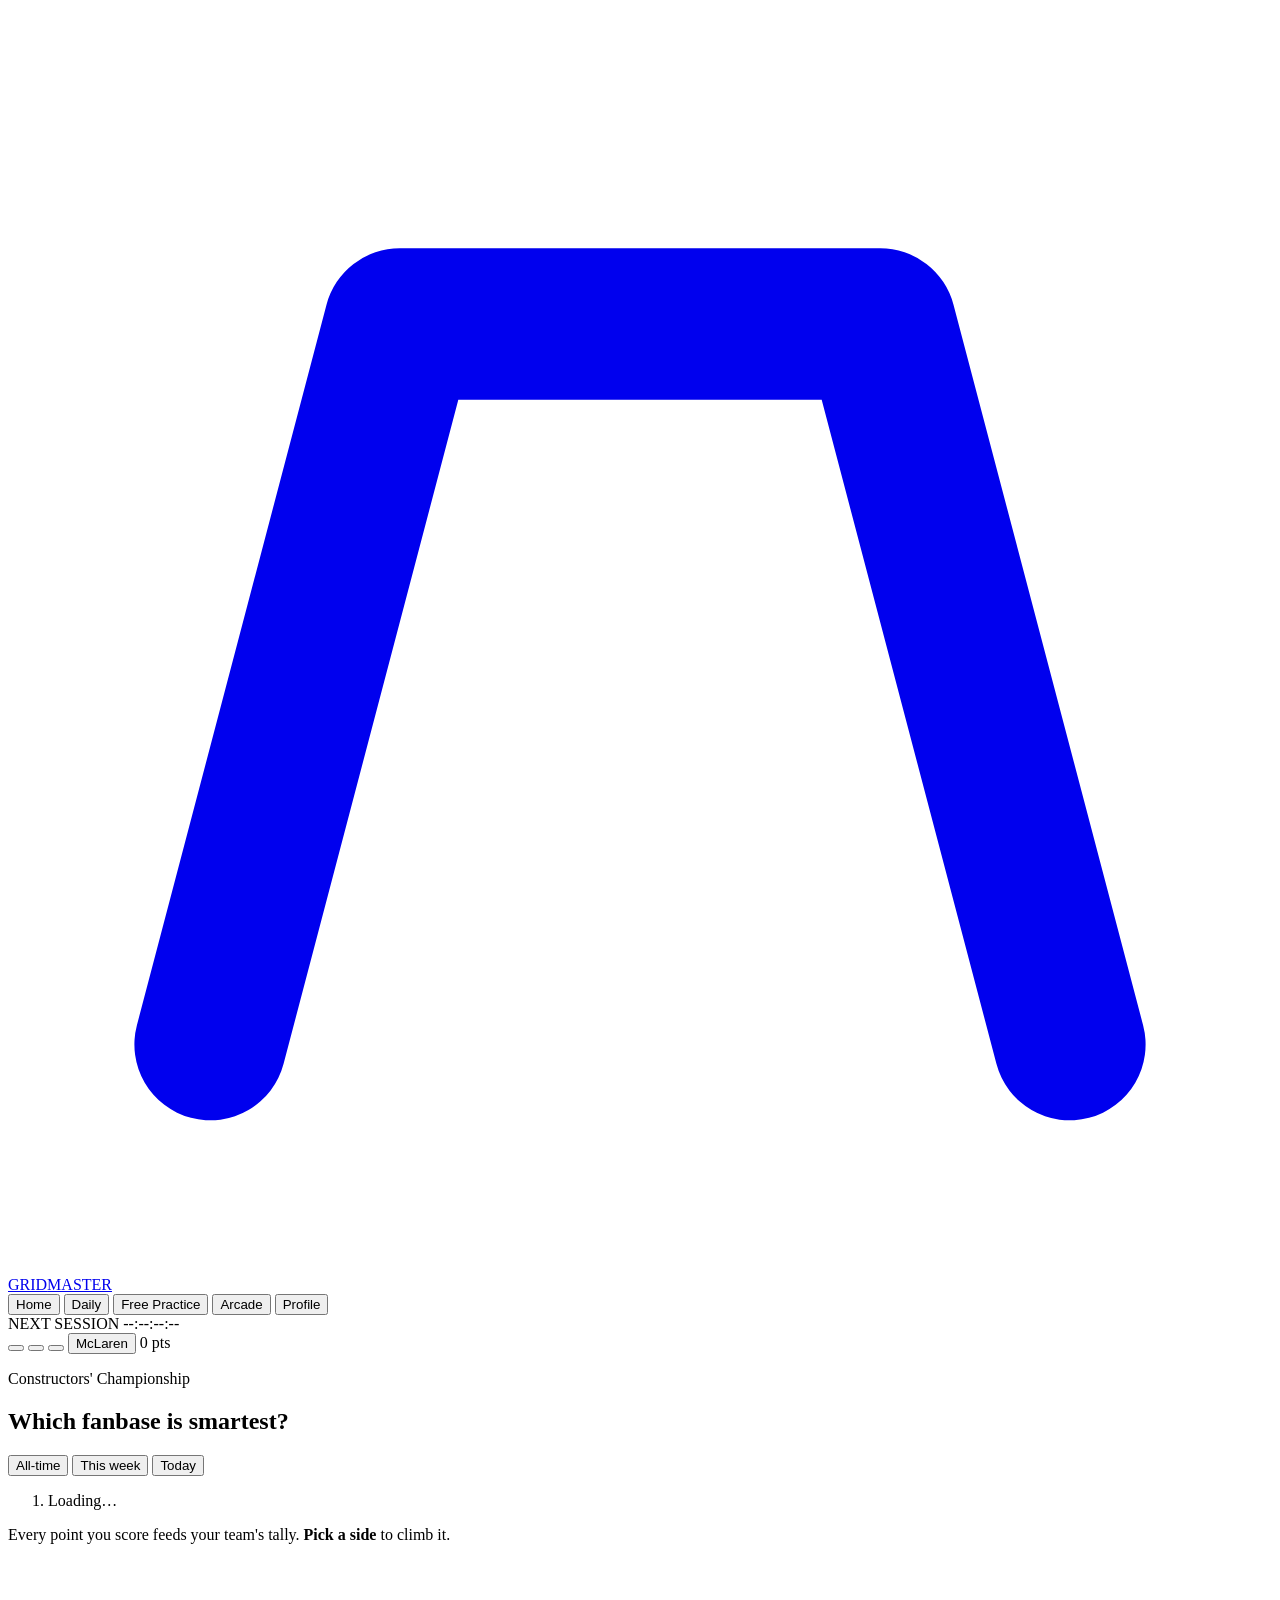
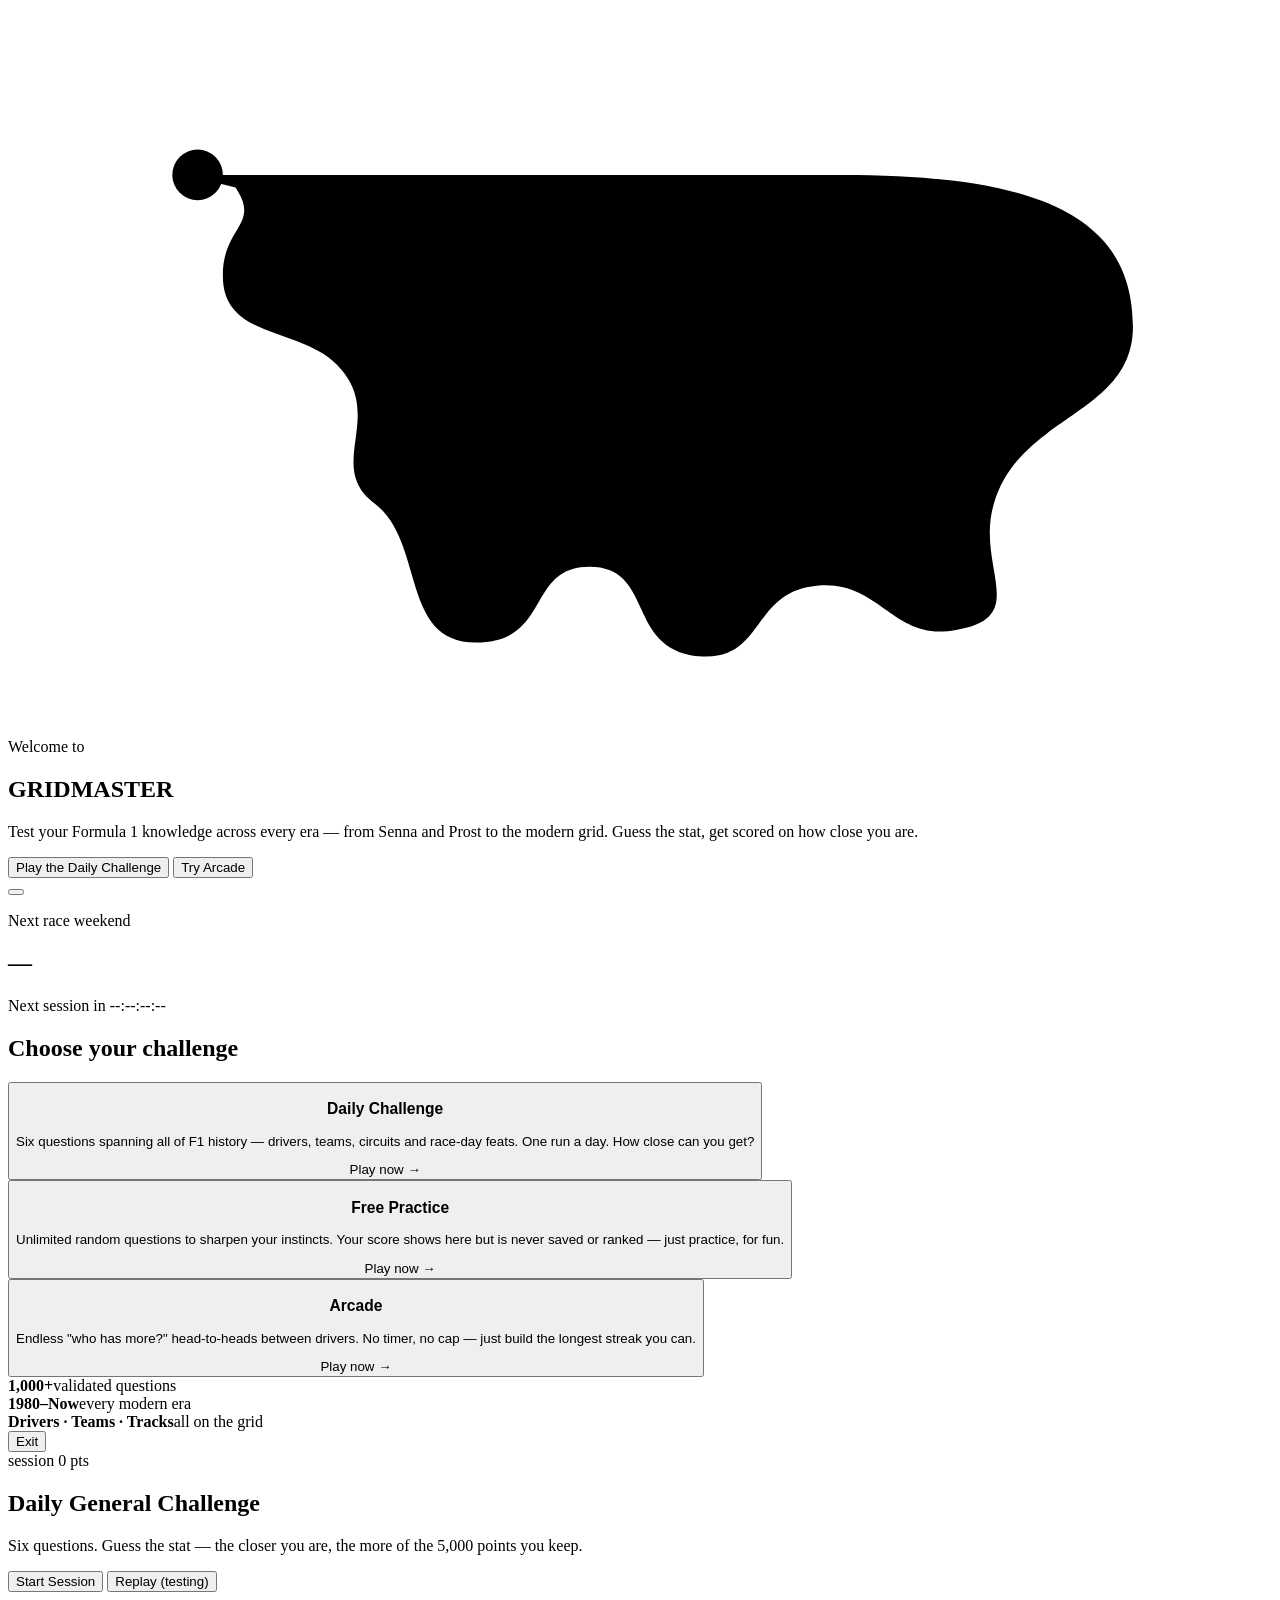
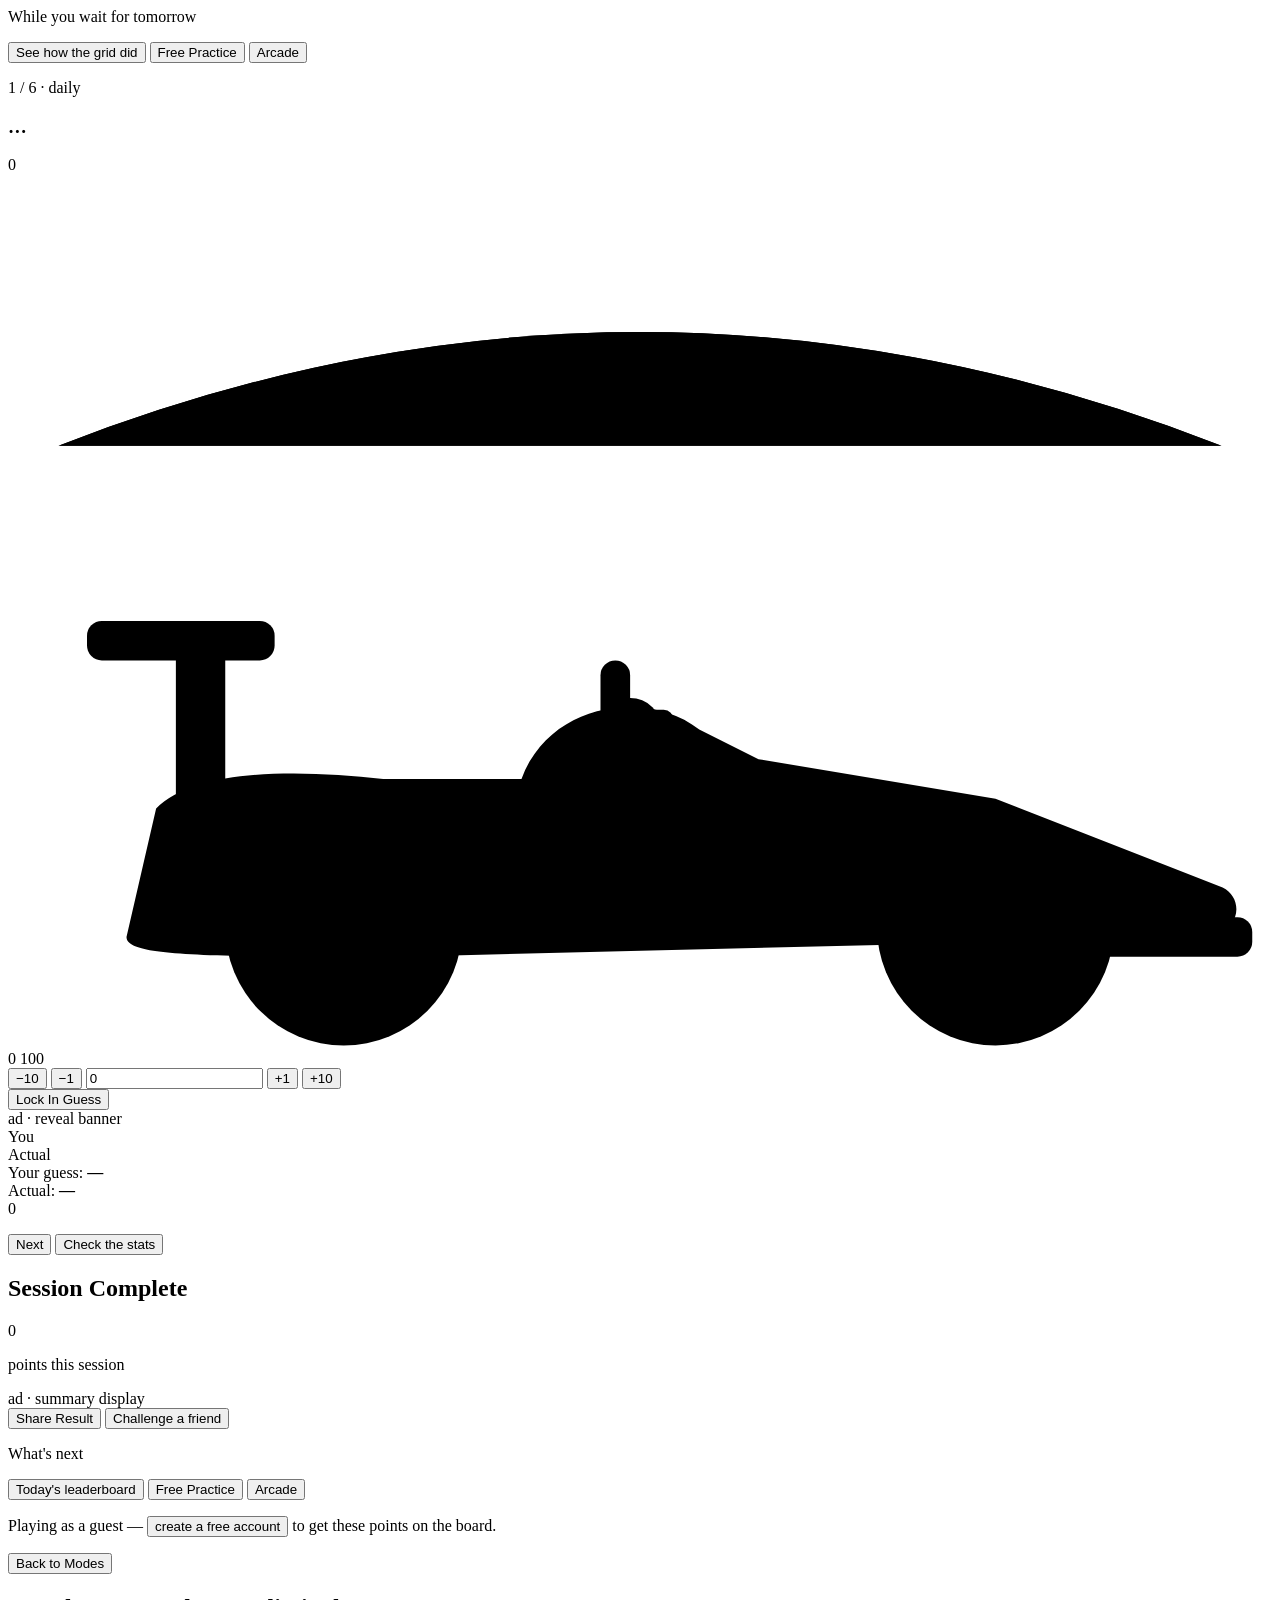
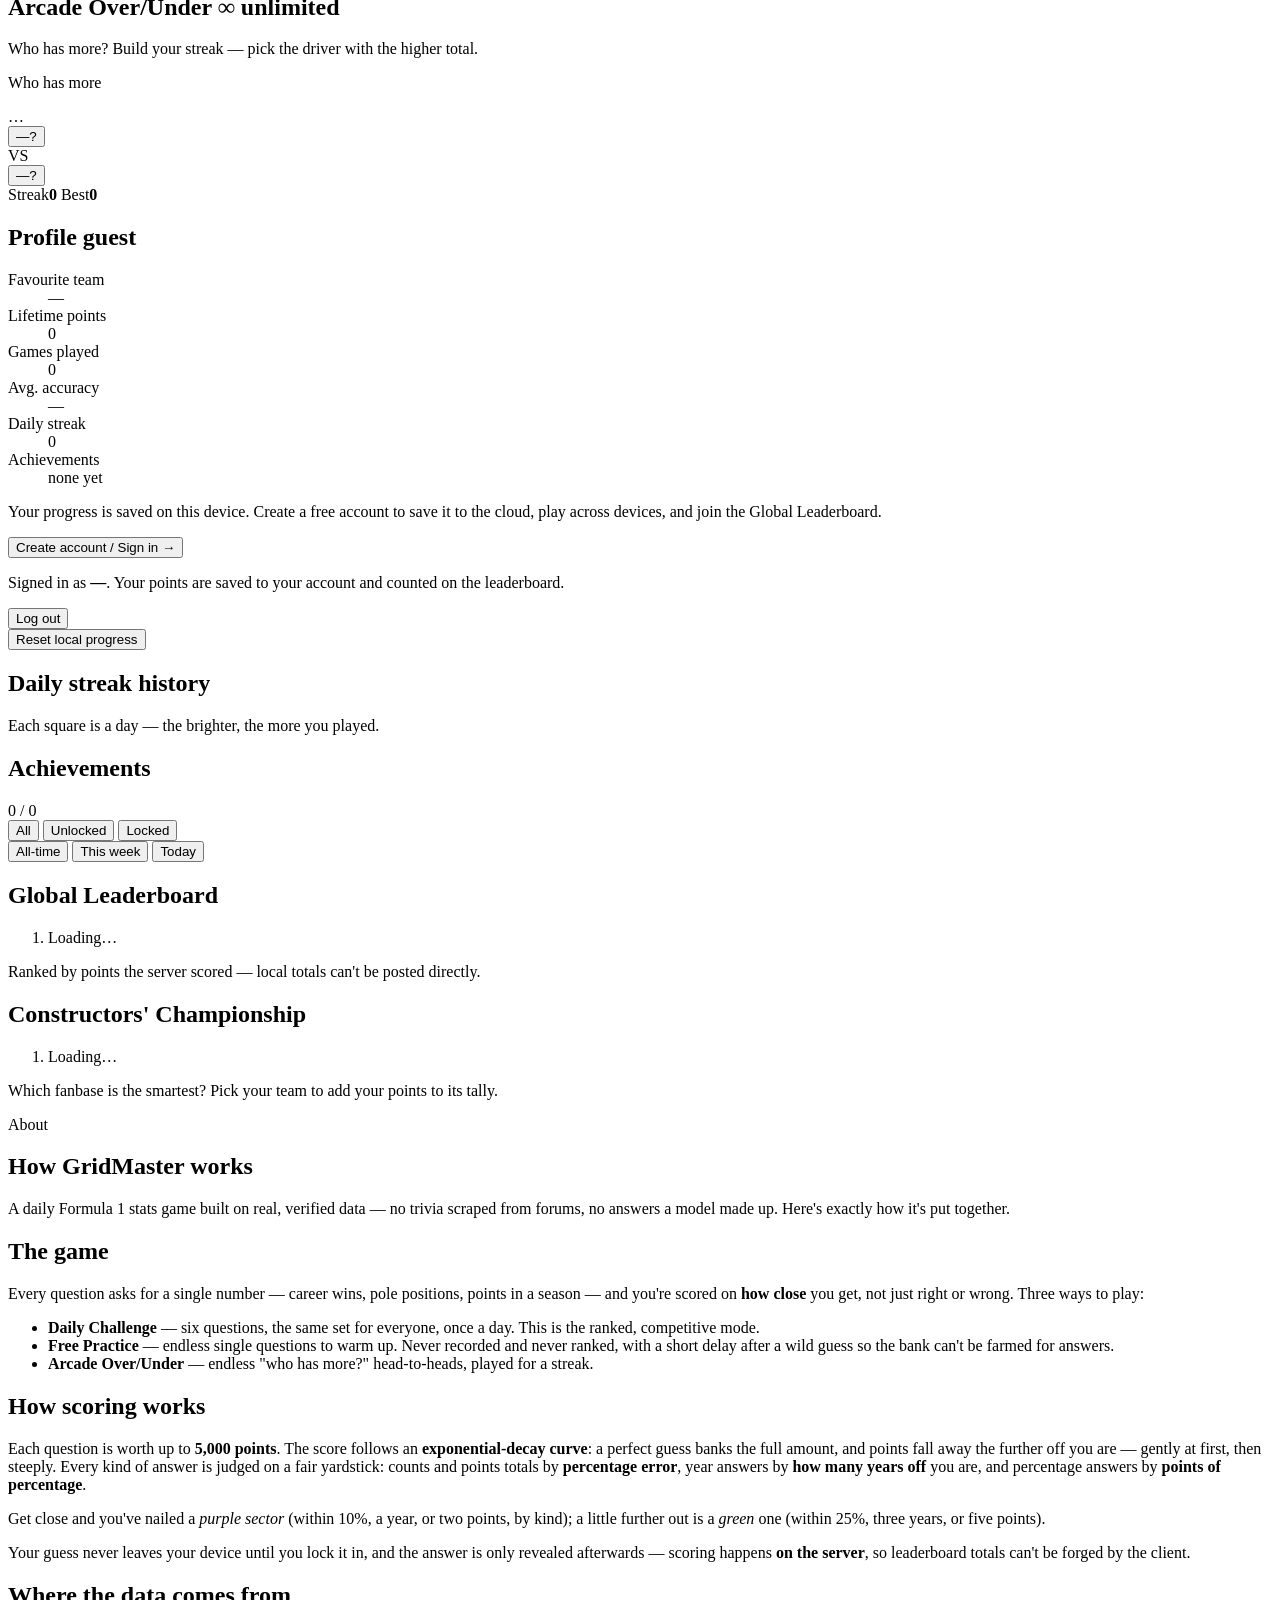
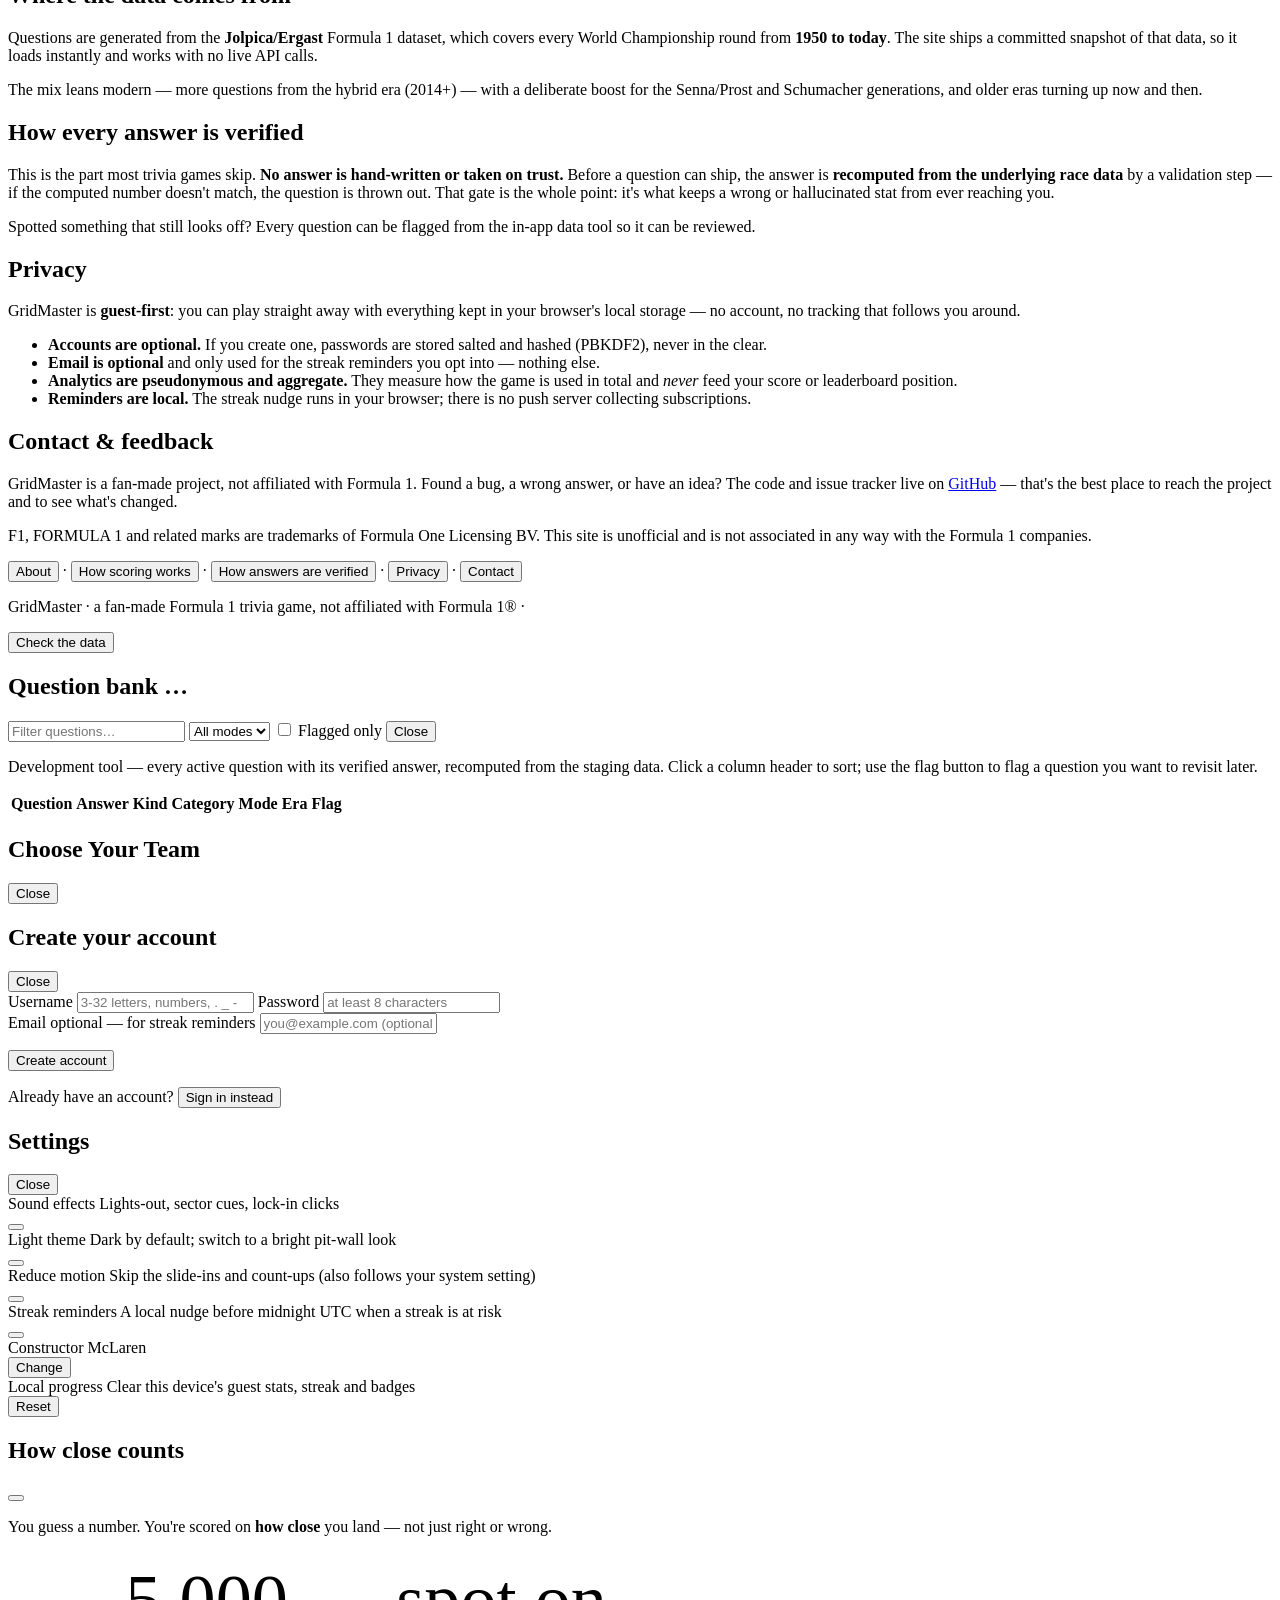
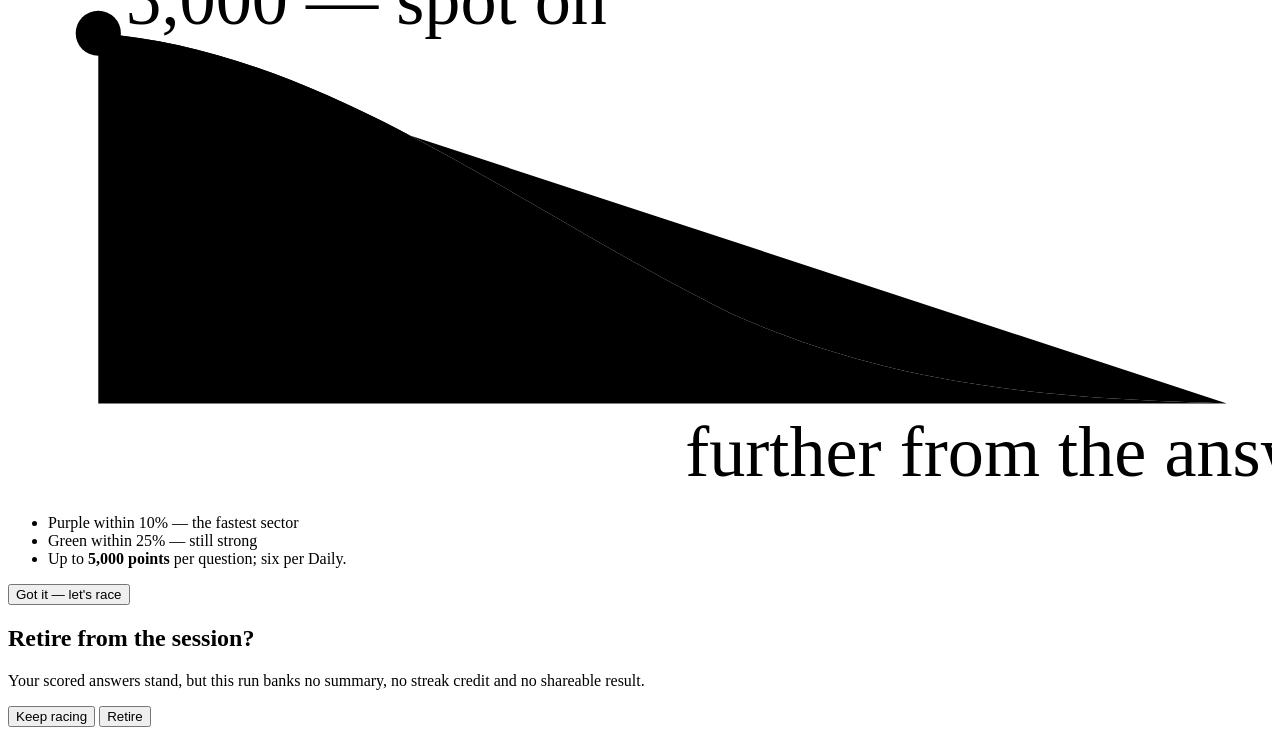
==== commit 3c1523d8: "Fix the scoring economy: per-kind curves, zero-answer fallback, leak-free slider bounds Executes fin" ====
--- a/frontend/index.html
+++ b/frontend/index.html
@@ -35,7 +35,7 @@
   <link rel="preconnect" href="https://fonts.gstatic.com" crossorigin />
   <link href="https://fonts.googleapis.com/css2?family=Titillium+Web:ital,wght@0,300;0,400;0,600;0,700;0,900;1,900&family=JetBrains+Mono:wght@400;500;700&display=swap" rel="stylesheet" />
 
-  <link rel="stylesheet" href="/static/style.css?v=26" />
+  <link rel="stylesheet" href="/static/style.css?v=27" />
 </head>
 <body>
   <!-- ===================== TOP BAR ===================== -->
@@ -469,10 +469,14 @@
       <div class="card about-card" id="about-scoring">
         <h2>How scoring works</h2>
         <p>Each question is worth up to <strong>5,000 points</strong>. The score follows an
-           <strong>exponential-decay curve</strong> on your percentage error: a perfect guess
-           banks the full amount, and points fall away the further off you are — gently at
-           first, then steeply. Land within 10% and you've nailed a <em>purple sector</em>;
-           within 25% is a <em>green</em> one.</p>
+           <strong>exponential-decay curve</strong>: a perfect guess banks the full amount,
+           and points fall away the further off you are — gently at first, then steeply.
+           Every kind of answer is judged on a fair yardstick: counts and points totals by
+           <strong>percentage error</strong>, year answers by <strong>how many years off</strong>
+           you are, and percentage answers by <strong>points of percentage</strong>.</p>
+        <p>Get close and you've nailed a <em>purple sector</em> (within 10%, a year, or two
+           points, by kind); a little further out is a <em>green</em> one (within 25%, three
+           years, or five points).</p>
         <p>Your guess never leaves your device until you lock it in, and the answer is only
            revealed afterwards — scoring happens <strong>on the server</strong>, so leaderboard
            totals can't be forged by the client.</p>
@@ -727,8 +731,8 @@
   </div>
 
   <div id="toast" class="toast hidden" role="status" aria-live="polite"></div>
-  <script src="/static/icons.js?v=26"></script>
-  <script src="/static/sound.js?v=26"></script>
-  <script src="/static/app.js?v=26"></script>
+  <script src="/static/icons.js?v=27"></script>
+  <script src="/static/sound.js?v=27"></script>
+  <script src="/static/app.js?v=27"></script>
 </body>
 </html>
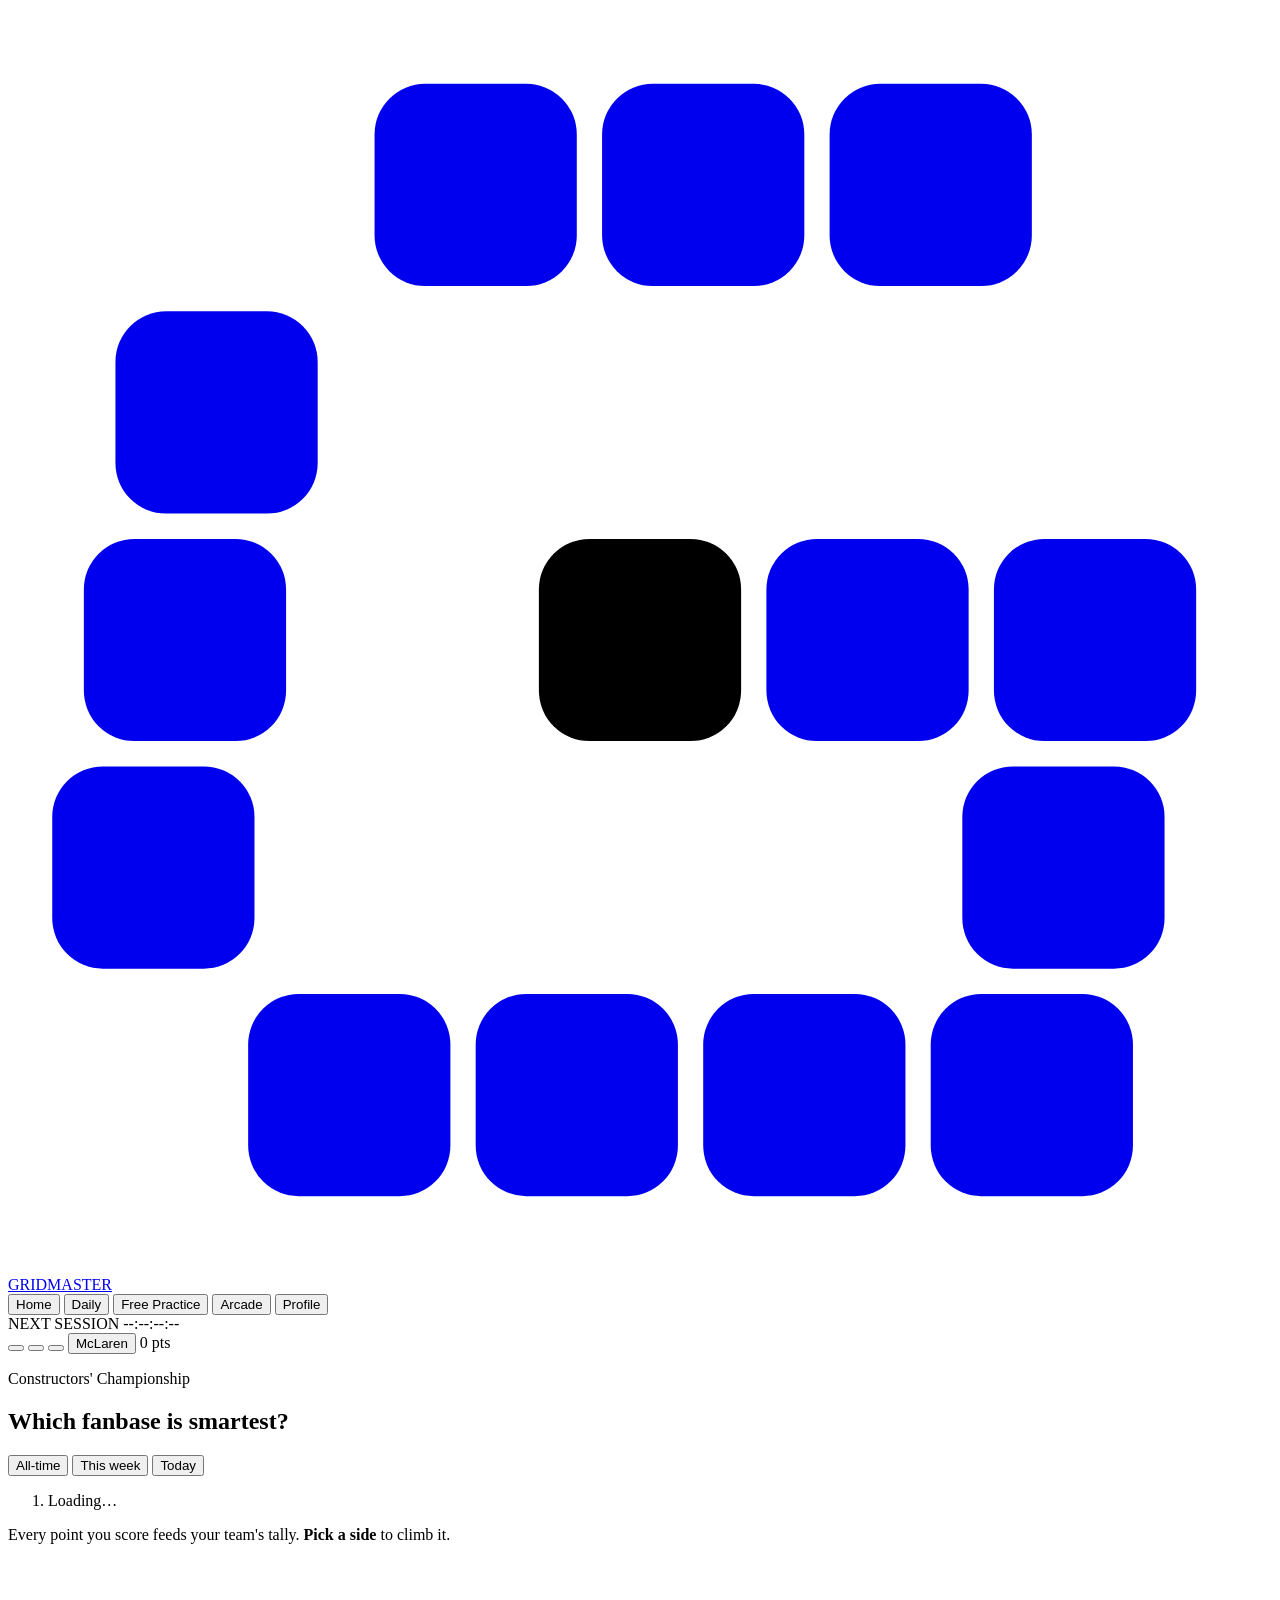
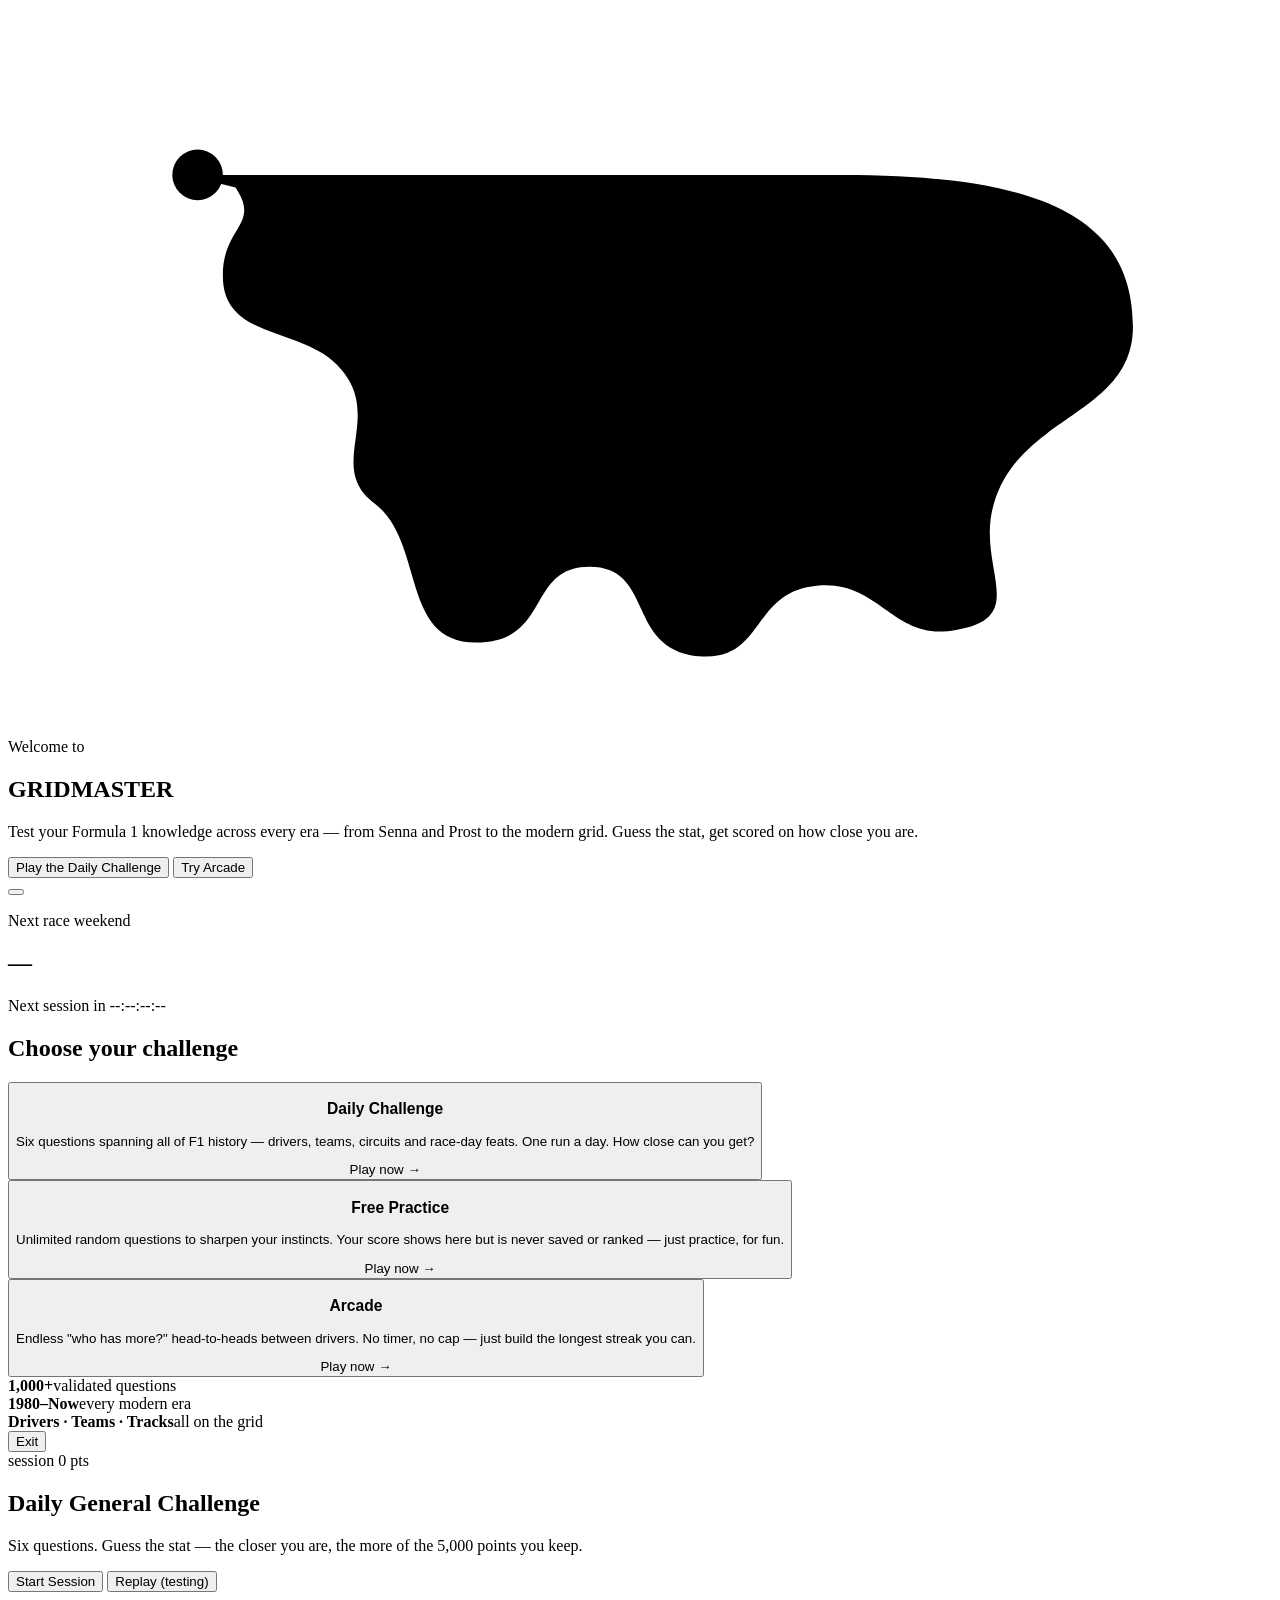
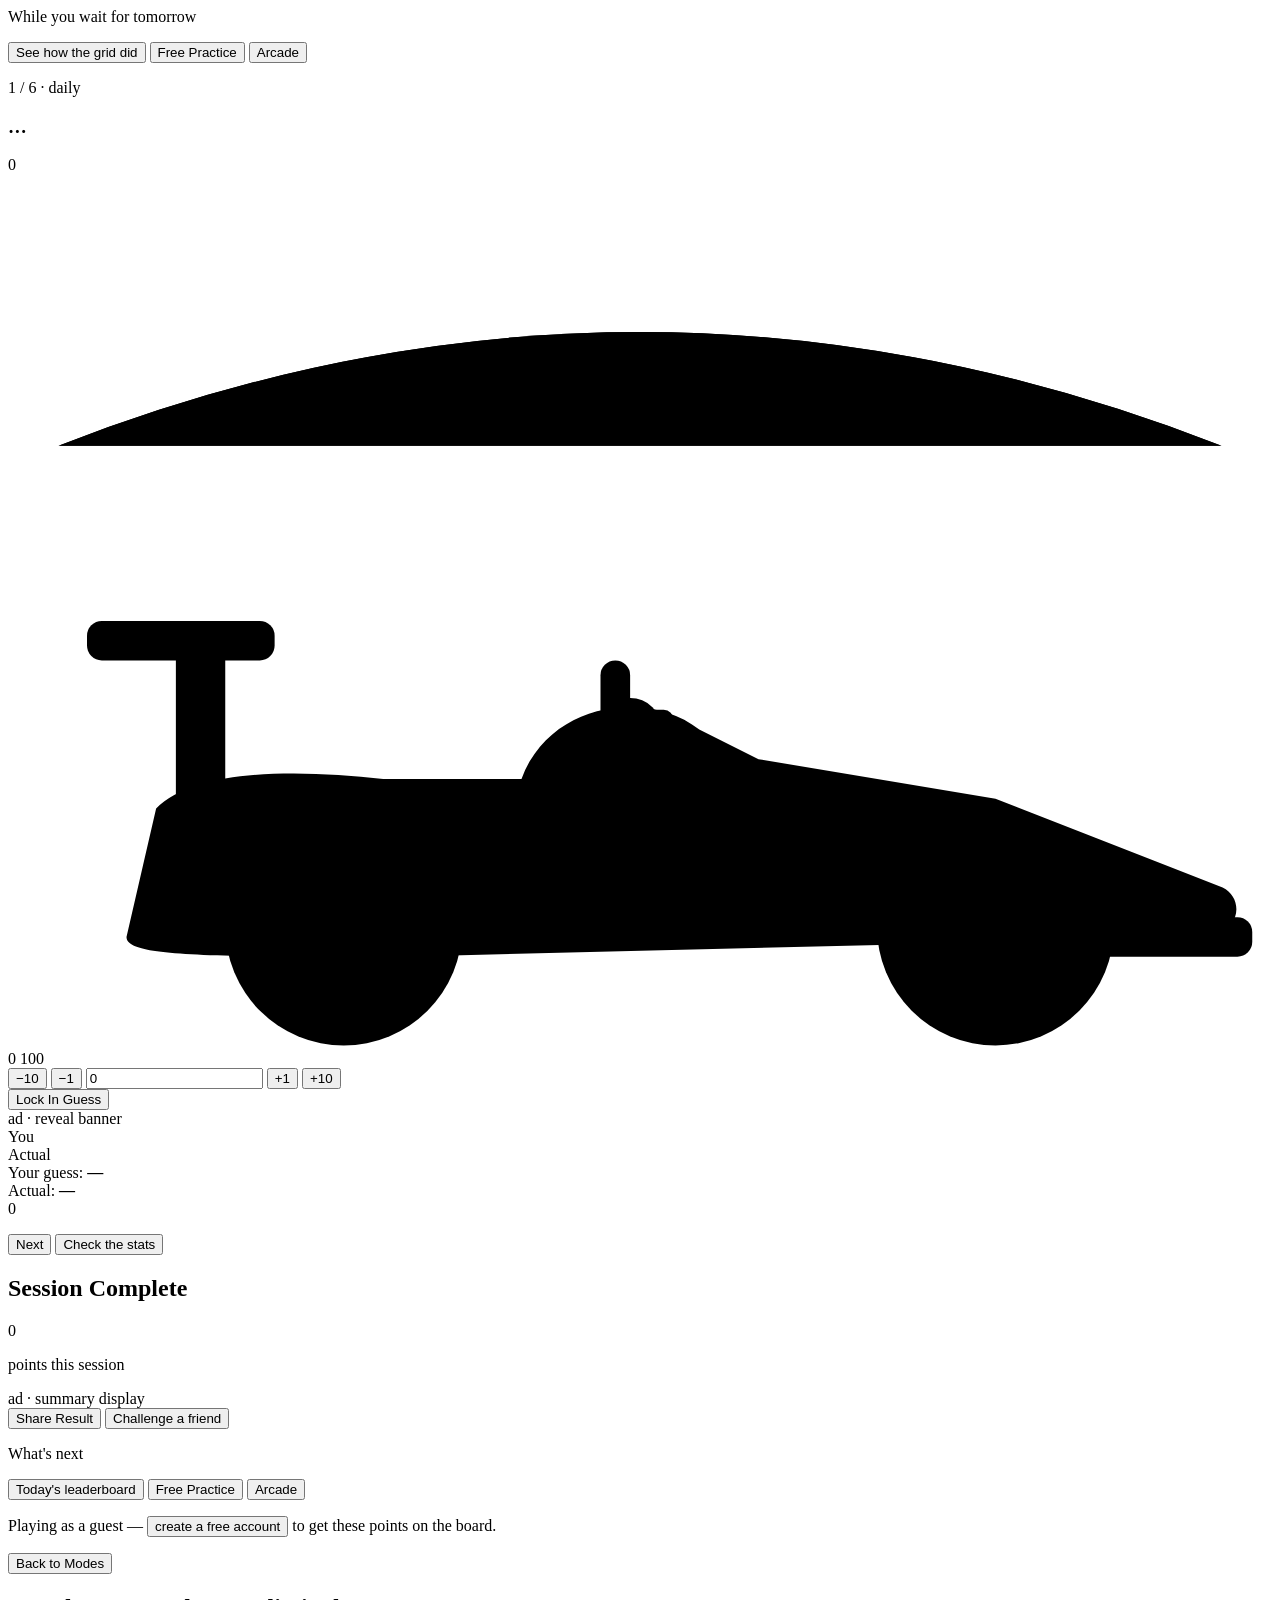
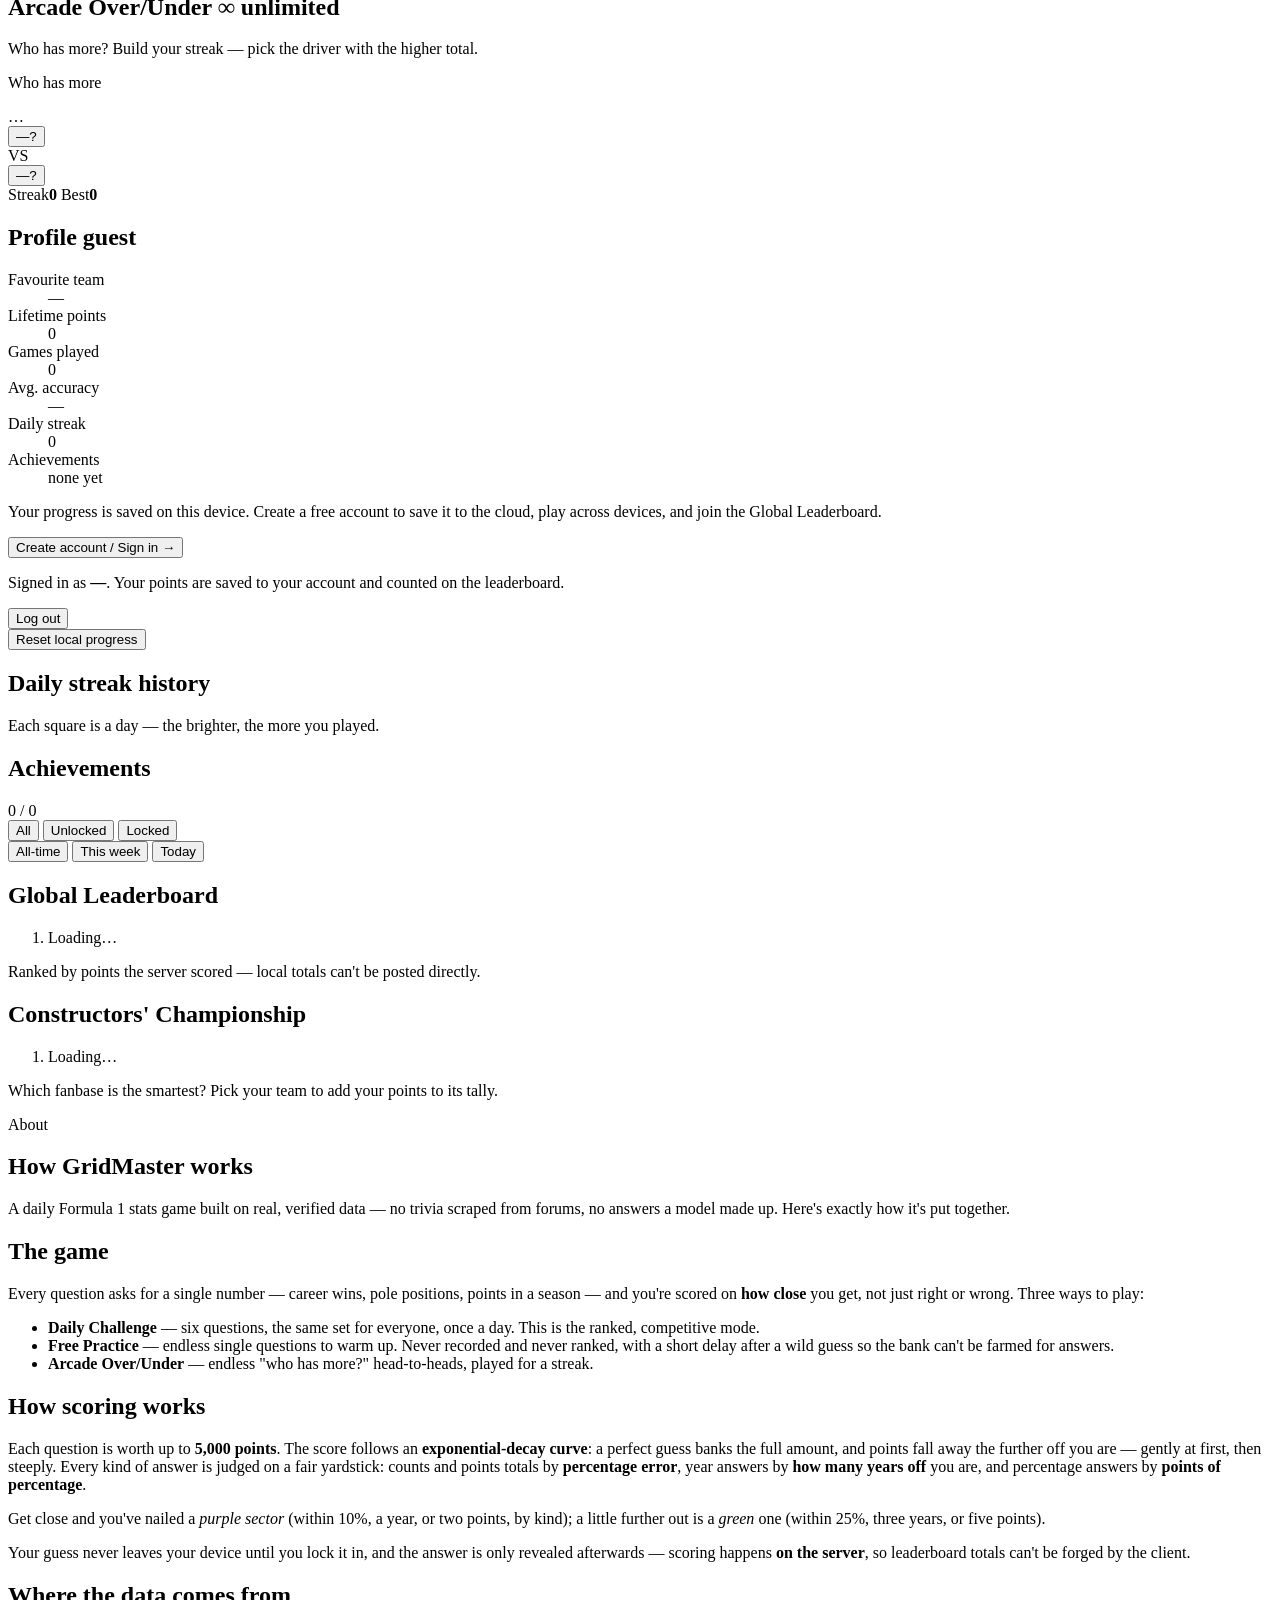
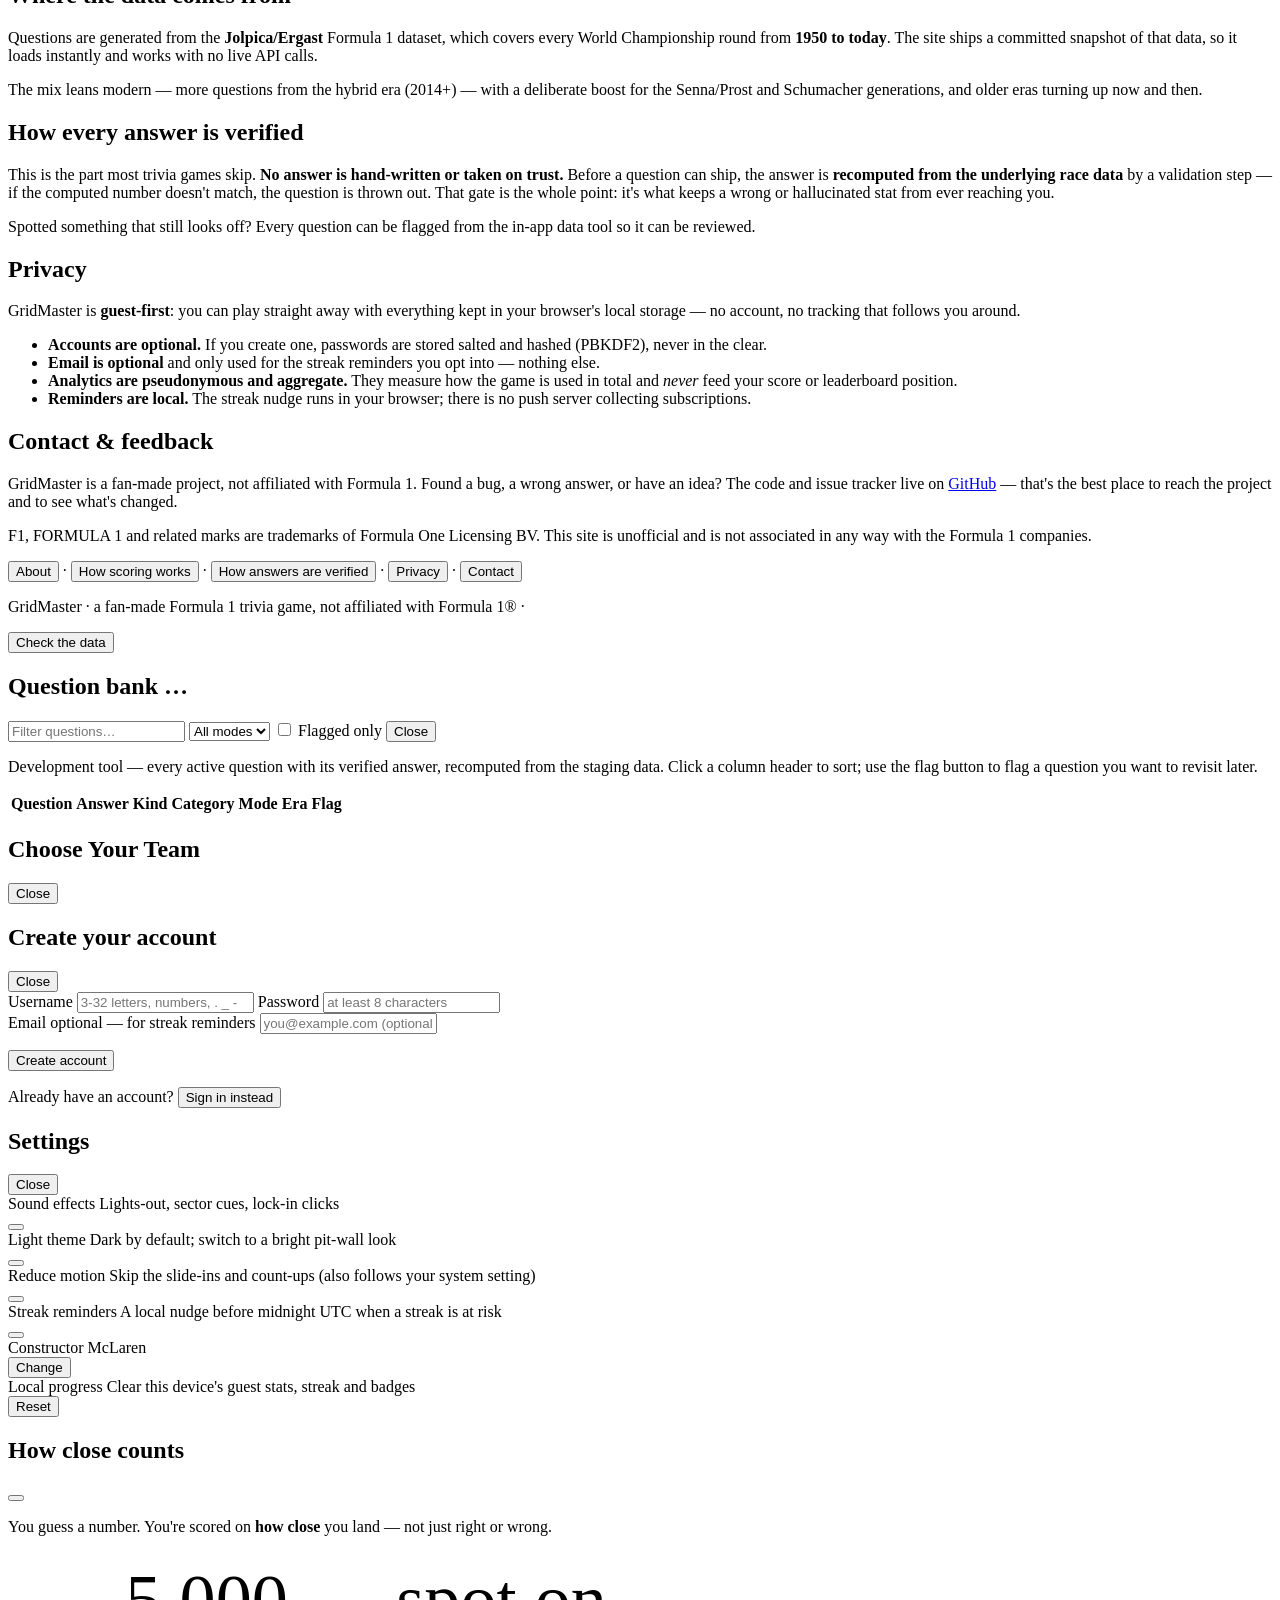
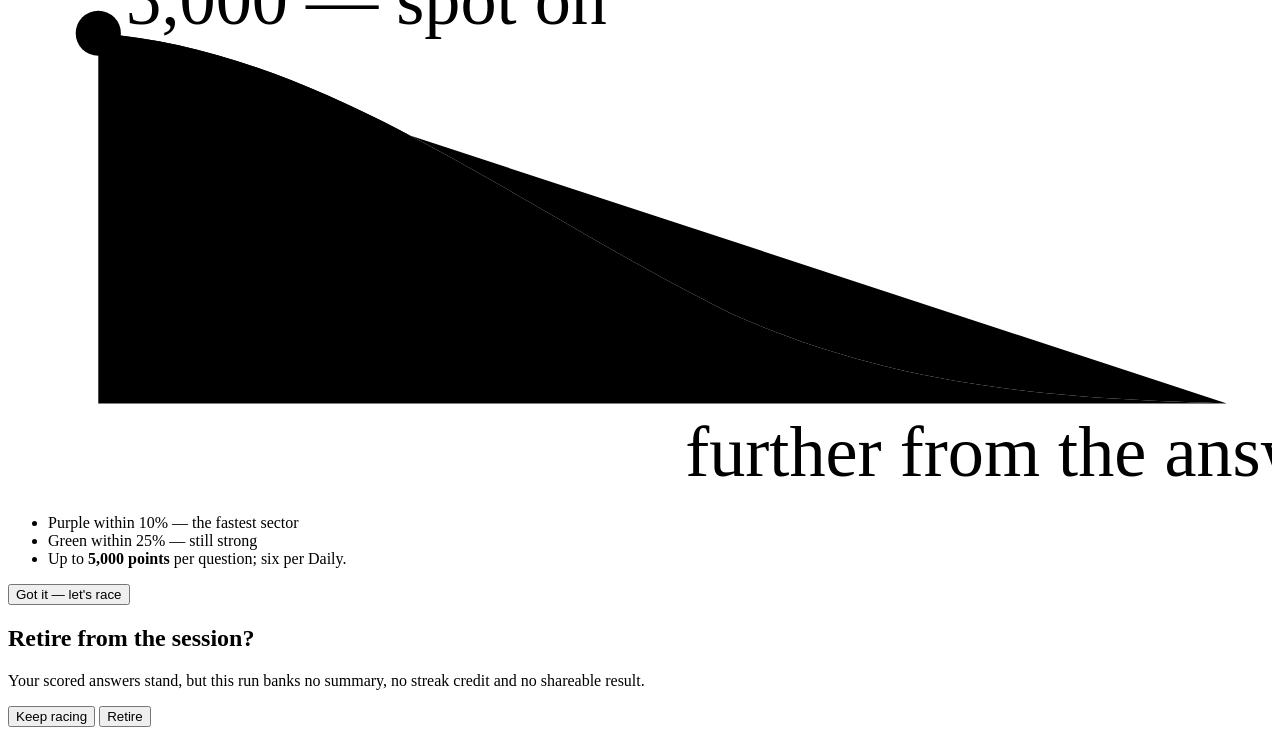
==== commit 0fb5c807: "New identity: the Chequered G — plus the Daily difficulty ramp Logo. The old mark (a thin open box —" ====
--- a/frontend/index.html
+++ b/frontend/index.html
@@ -35,19 +35,35 @@
   <link rel="preconnect" href="https://fonts.gstatic.com" crossorigin />
   <link href="https://fonts.googleapis.com/css2?family=Titillium+Web:ital,wght@0,300;0,400;0,600;0,700;0,900;1,900&family=JetBrains+Mono:wght@400;500;700&display=swap" rel="stylesheet" />
 
-  <link rel="stylesheet" href="/static/style.css?v=27" />
+  <link rel="stylesheet" href="/static/style.css?v=28" />
 </head>
 <body>
   <!-- ===================== TOP BAR ===================== -->
   <header class="hud">
     <a class="hud-brand" data-view="home" href="#home">
-      <!-- Logo: an empty grid spot — a square viewed from a slightly angled top-down
-           perspective with its near (bottom) side left open, like an unfilled box on
-           the F1 starting grid waiting to be claimed. -->
+      <!-- Logo: the Chequered G — a pixel-grid monogram built from rounded
+           squares (starting grid + chequered flag + the game's own share-grid/
+           heatmap language), leaning forward row-by-row like pixel italics.
+           One square — the first cell of the G's crossbar — takes the selected
+           team's colour: your spot on the grid, claimed. -->
       <span class="brand-mark" aria-hidden="true">
         <svg class="brand-logo" viewBox="0 0 100 100">
-          <path d="M16 82 L31 25 L69 25 L84 82" fill="none" stroke="currentColor"
-                stroke-width="12" stroke-linecap="round" stroke-linejoin="round" />
+          <g fill="currentColor">
+            <rect x="29"   y="6"  width="16" height="16" rx="4"/>
+            <rect x="47"   y="6"  width="16" height="16" rx="4"/>
+            <rect x="65"   y="6"  width="16" height="16" rx="4"/>
+            <rect x="8.5"  y="24" width="16" height="16" rx="4"/>
+            <rect x="6"    y="42" width="16" height="16" rx="4"/>
+            <rect x="60"   y="42" width="16" height="16" rx="4"/>
+            <rect x="78"   y="42" width="16" height="16" rx="4"/>
+            <rect x="3.5"  y="60" width="16" height="16" rx="4"/>
+            <rect x="75.5" y="60" width="16" height="16" rx="4"/>
+            <rect x="19"   y="78" width="16" height="16" rx="4"/>
+            <rect x="37"   y="78" width="16" height="16" rx="4"/>
+            <rect x="55"   y="78" width="16" height="16" rx="4"/>
+            <rect x="73"   y="78" width="16" height="16" rx="4"/>
+          </g>
+          <rect class="bg-claim" x="42" y="42" width="16" height="16" rx="4"/>
         </svg>
       </span><span class="brand-word">GRID<span class="bw-accent">MASTER</span></span>
     </a>
@@ -731,8 +747,8 @@
   </div>
 
   <div id="toast" class="toast hidden" role="status" aria-live="polite"></div>
-  <script src="/static/icons.js?v=27"></script>
-  <script src="/static/sound.js?v=27"></script>
-  <script src="/static/app.js?v=27"></script>
+  <script src="/static/icons.js?v=28"></script>
+  <script src="/static/sound.js?v=28"></script>
+  <script src="/static/app.js?v=28"></script>
 </body>
 </html>
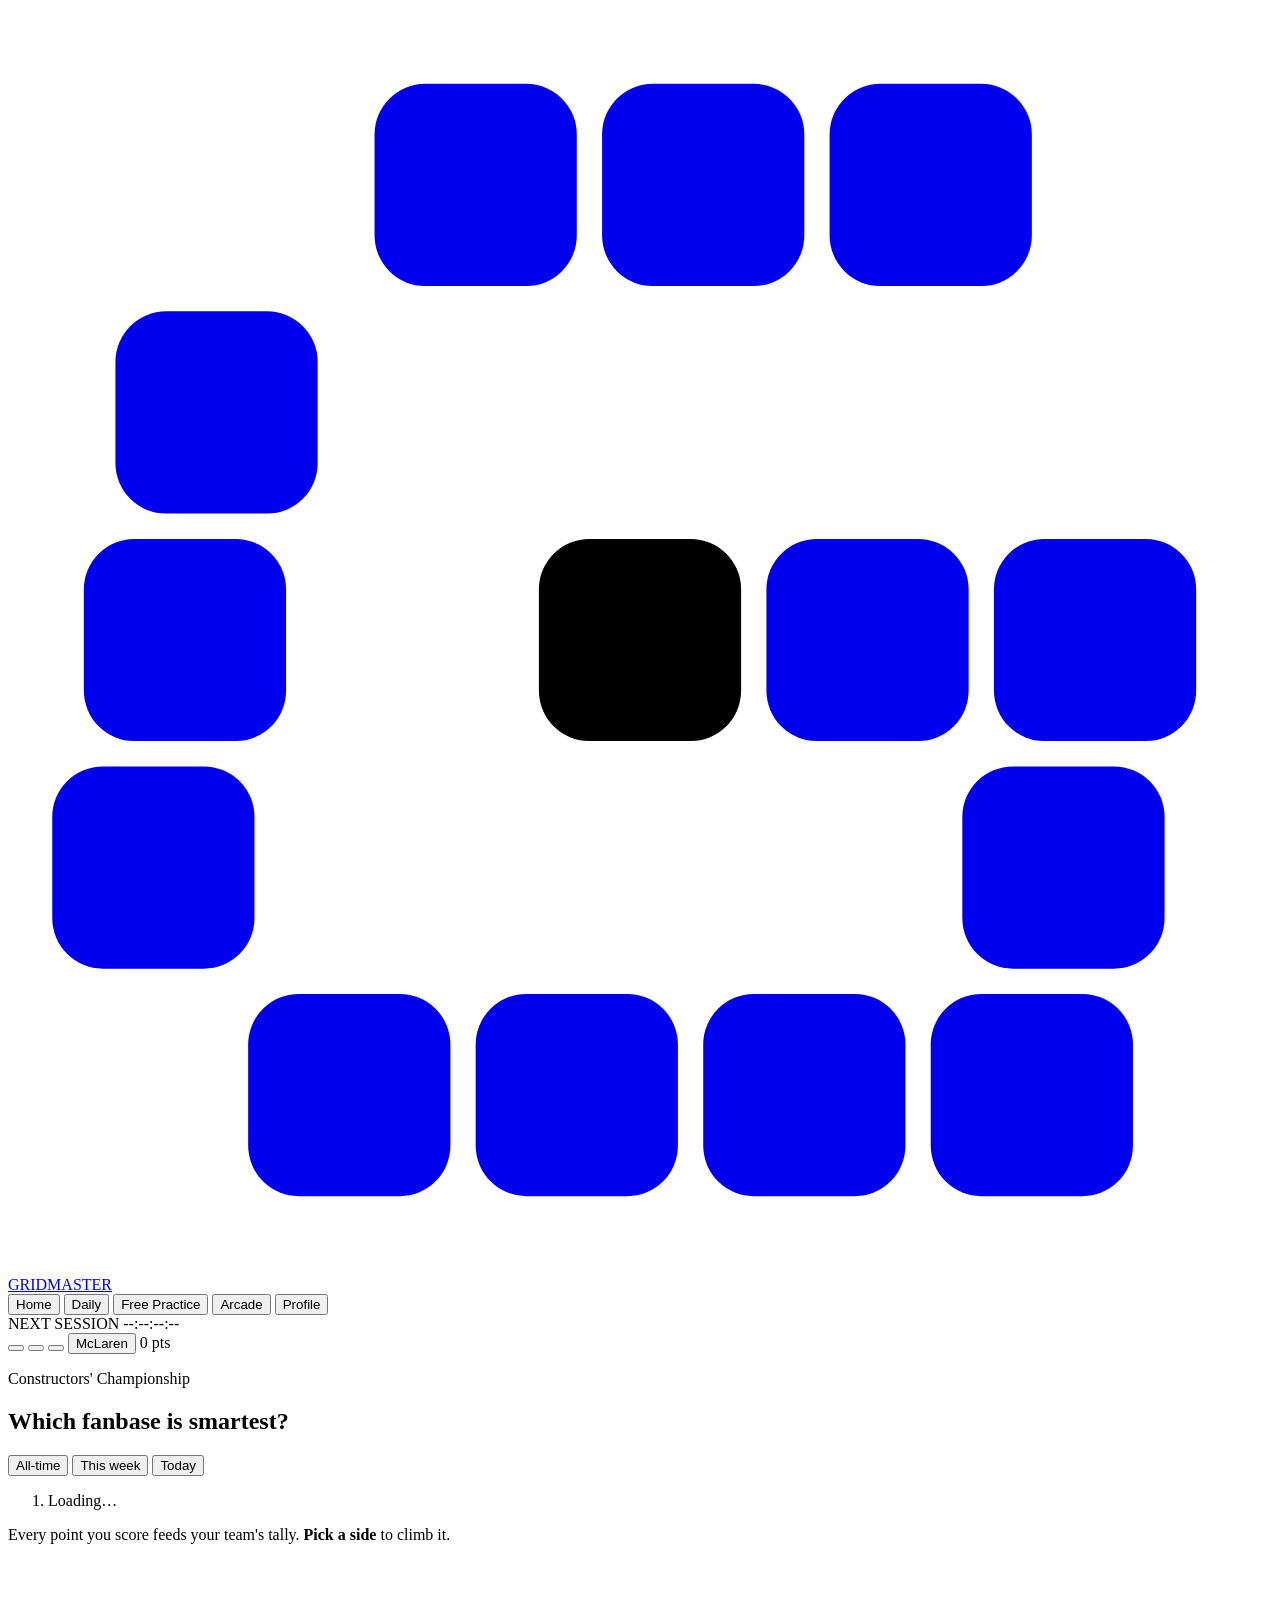
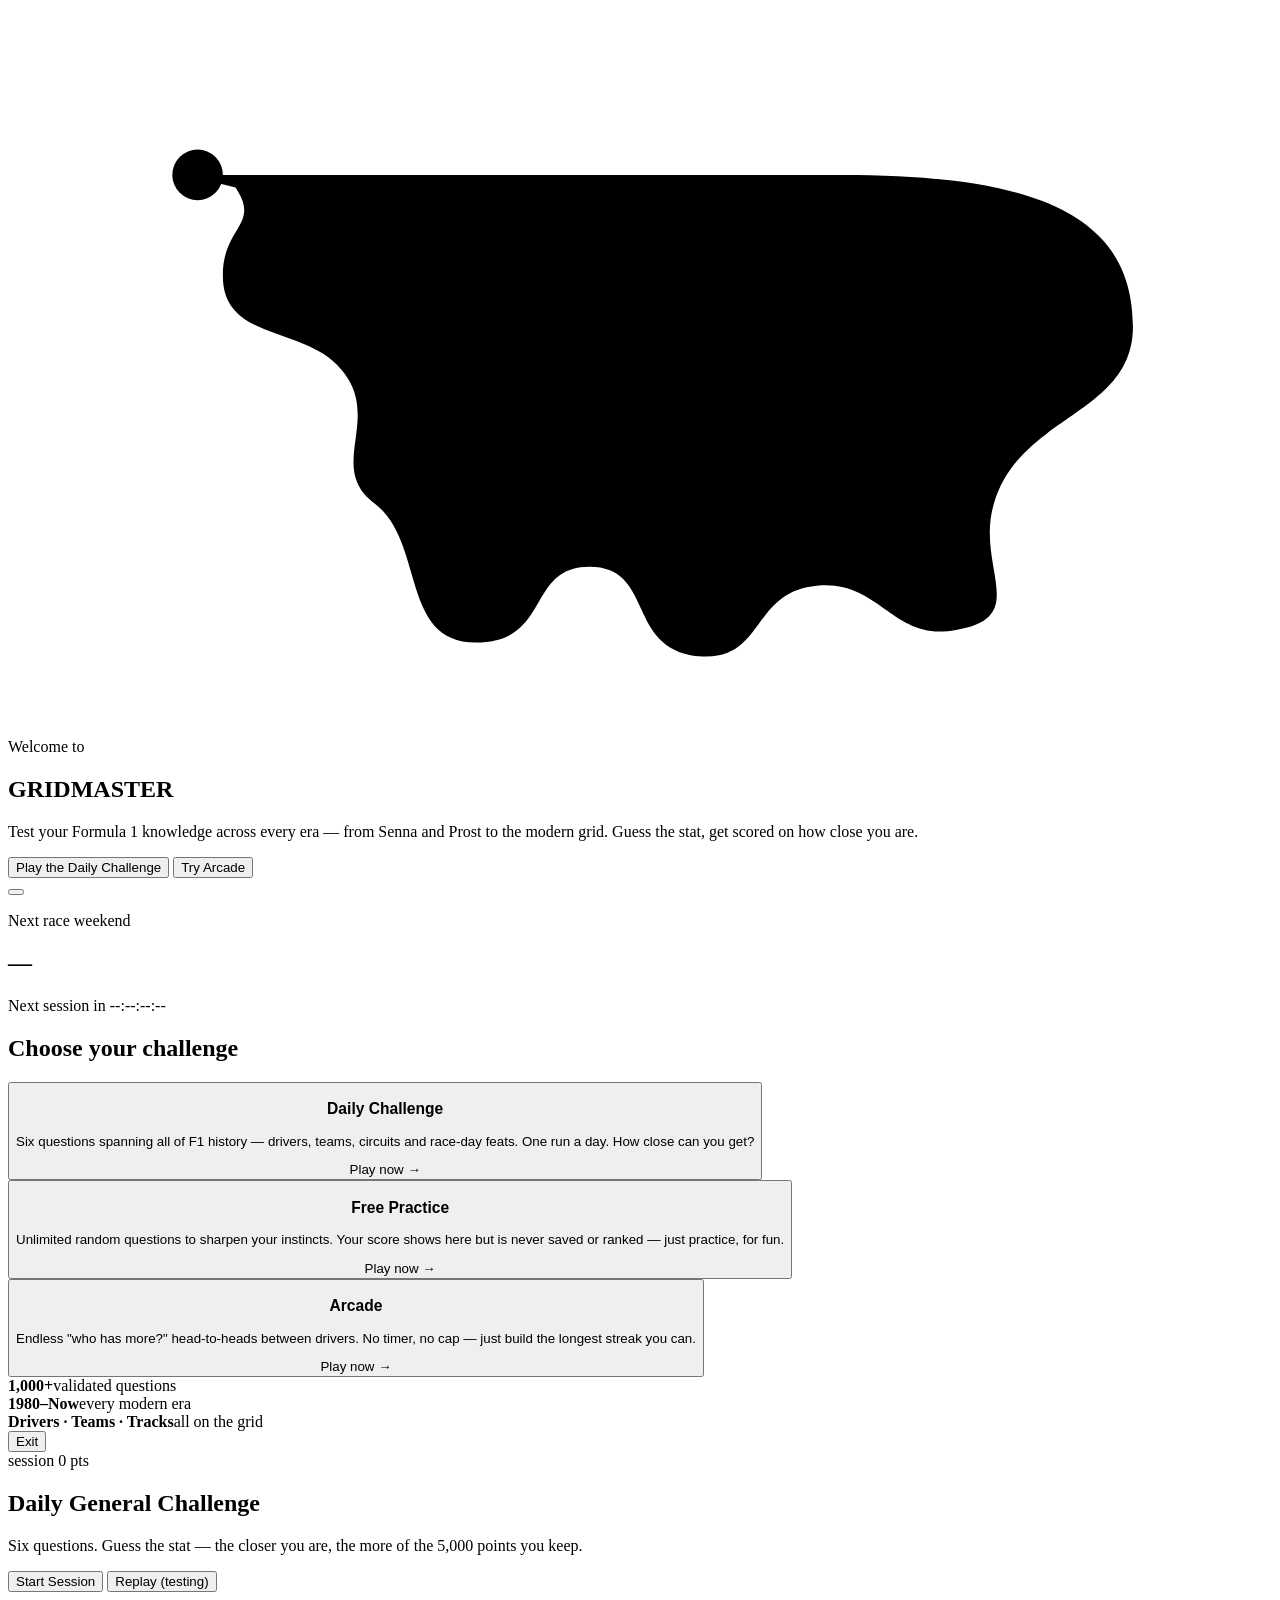
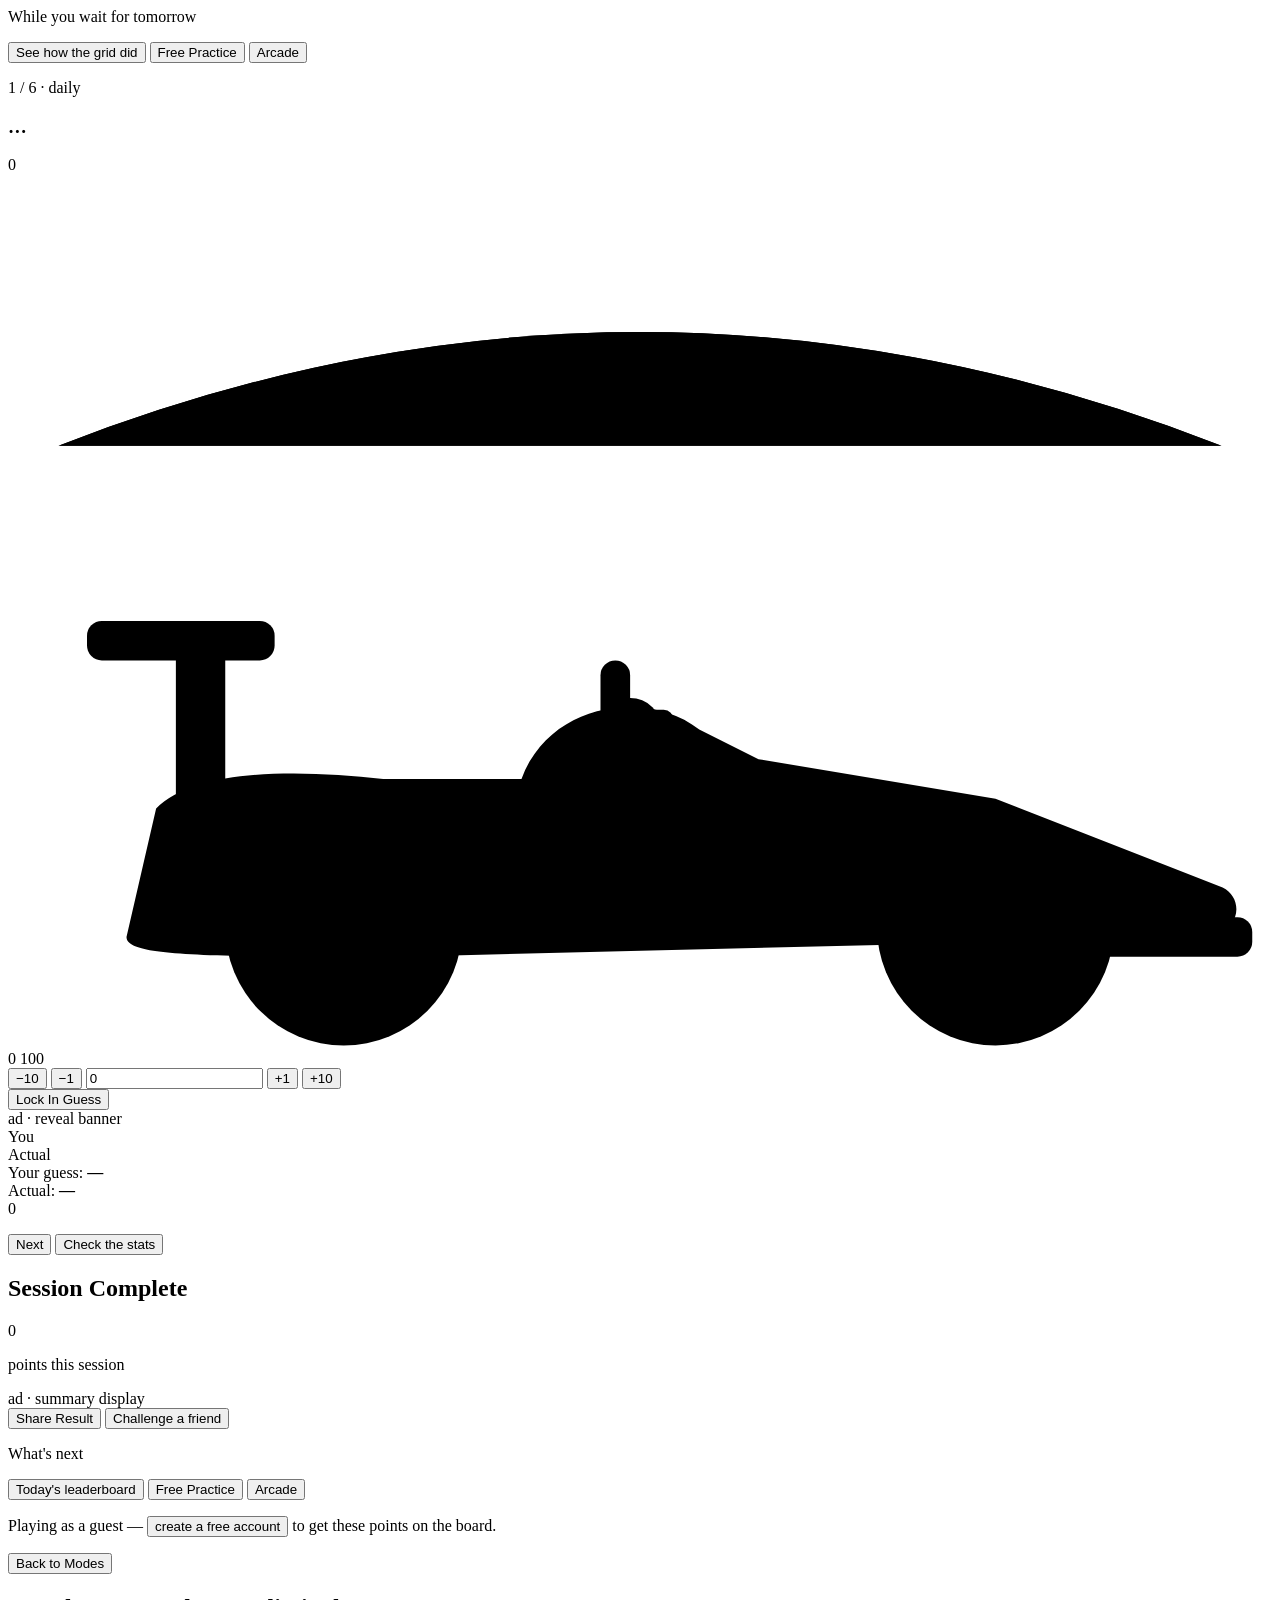
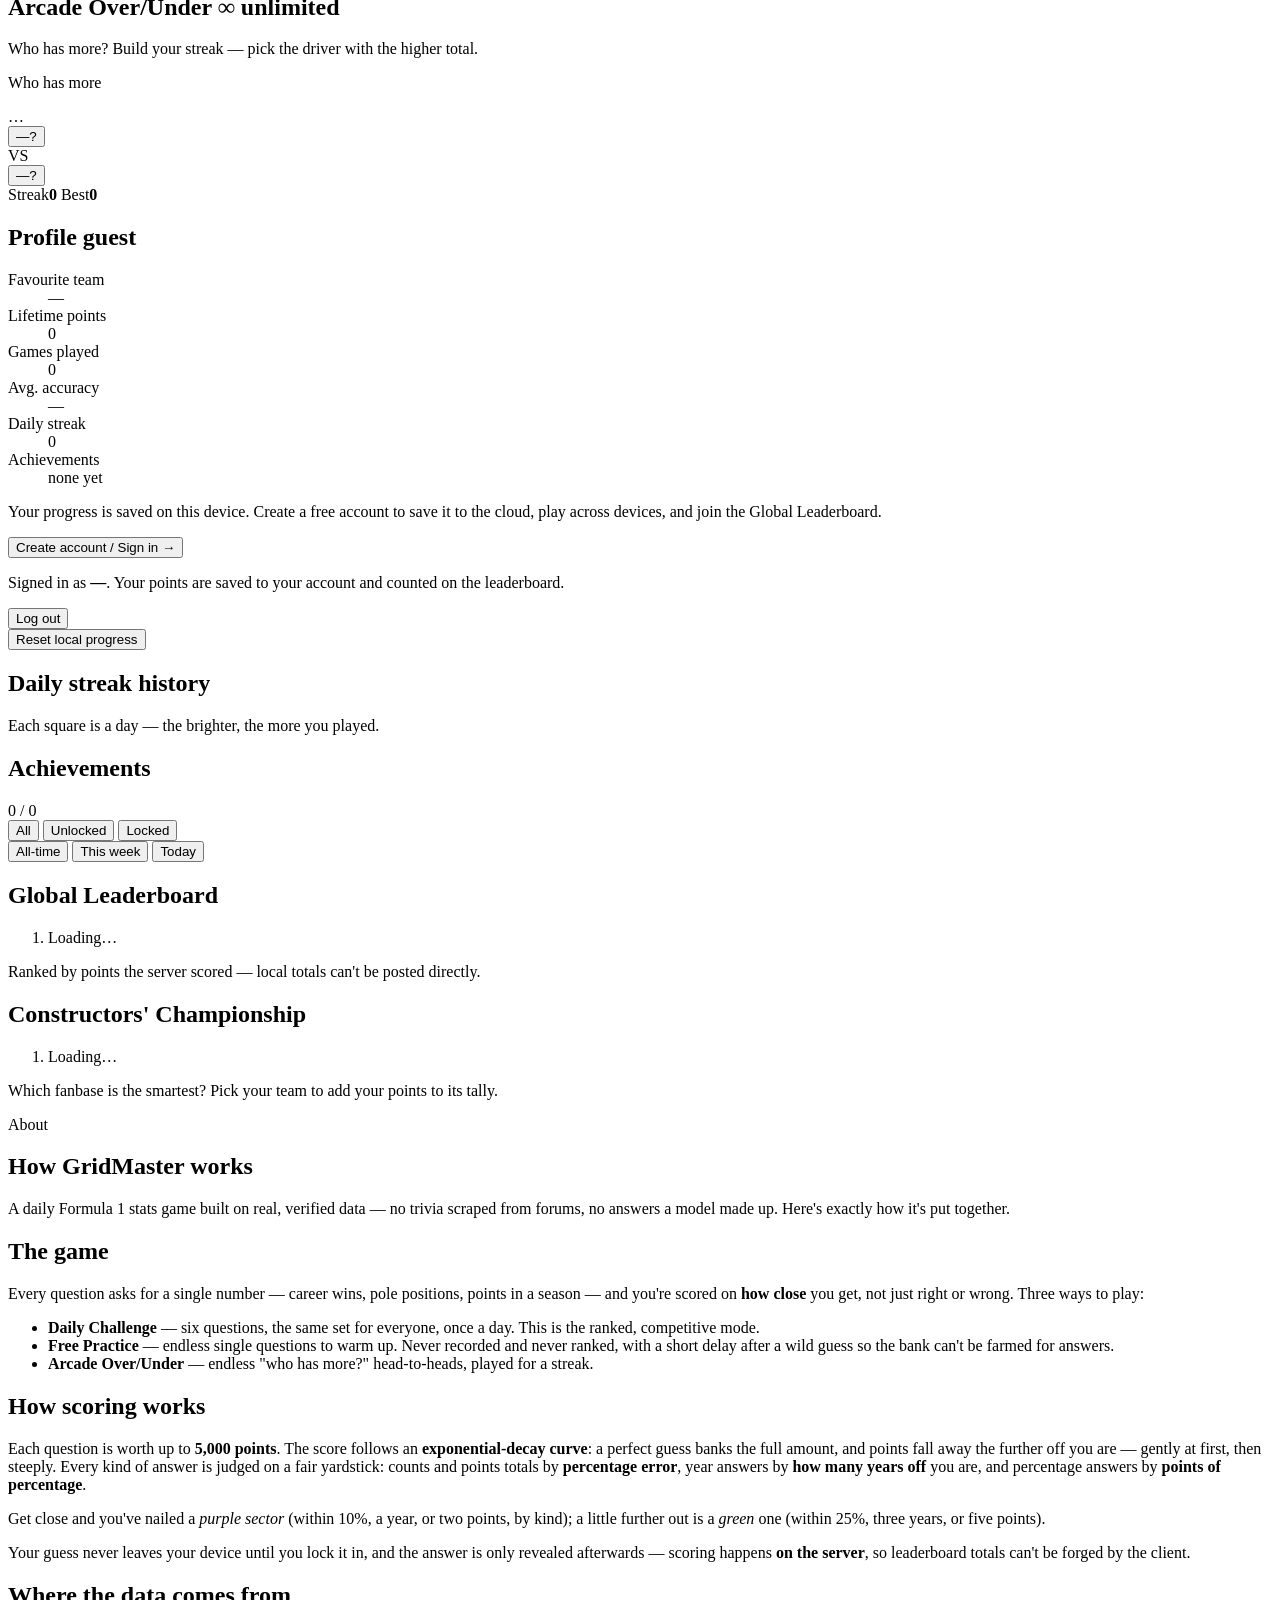
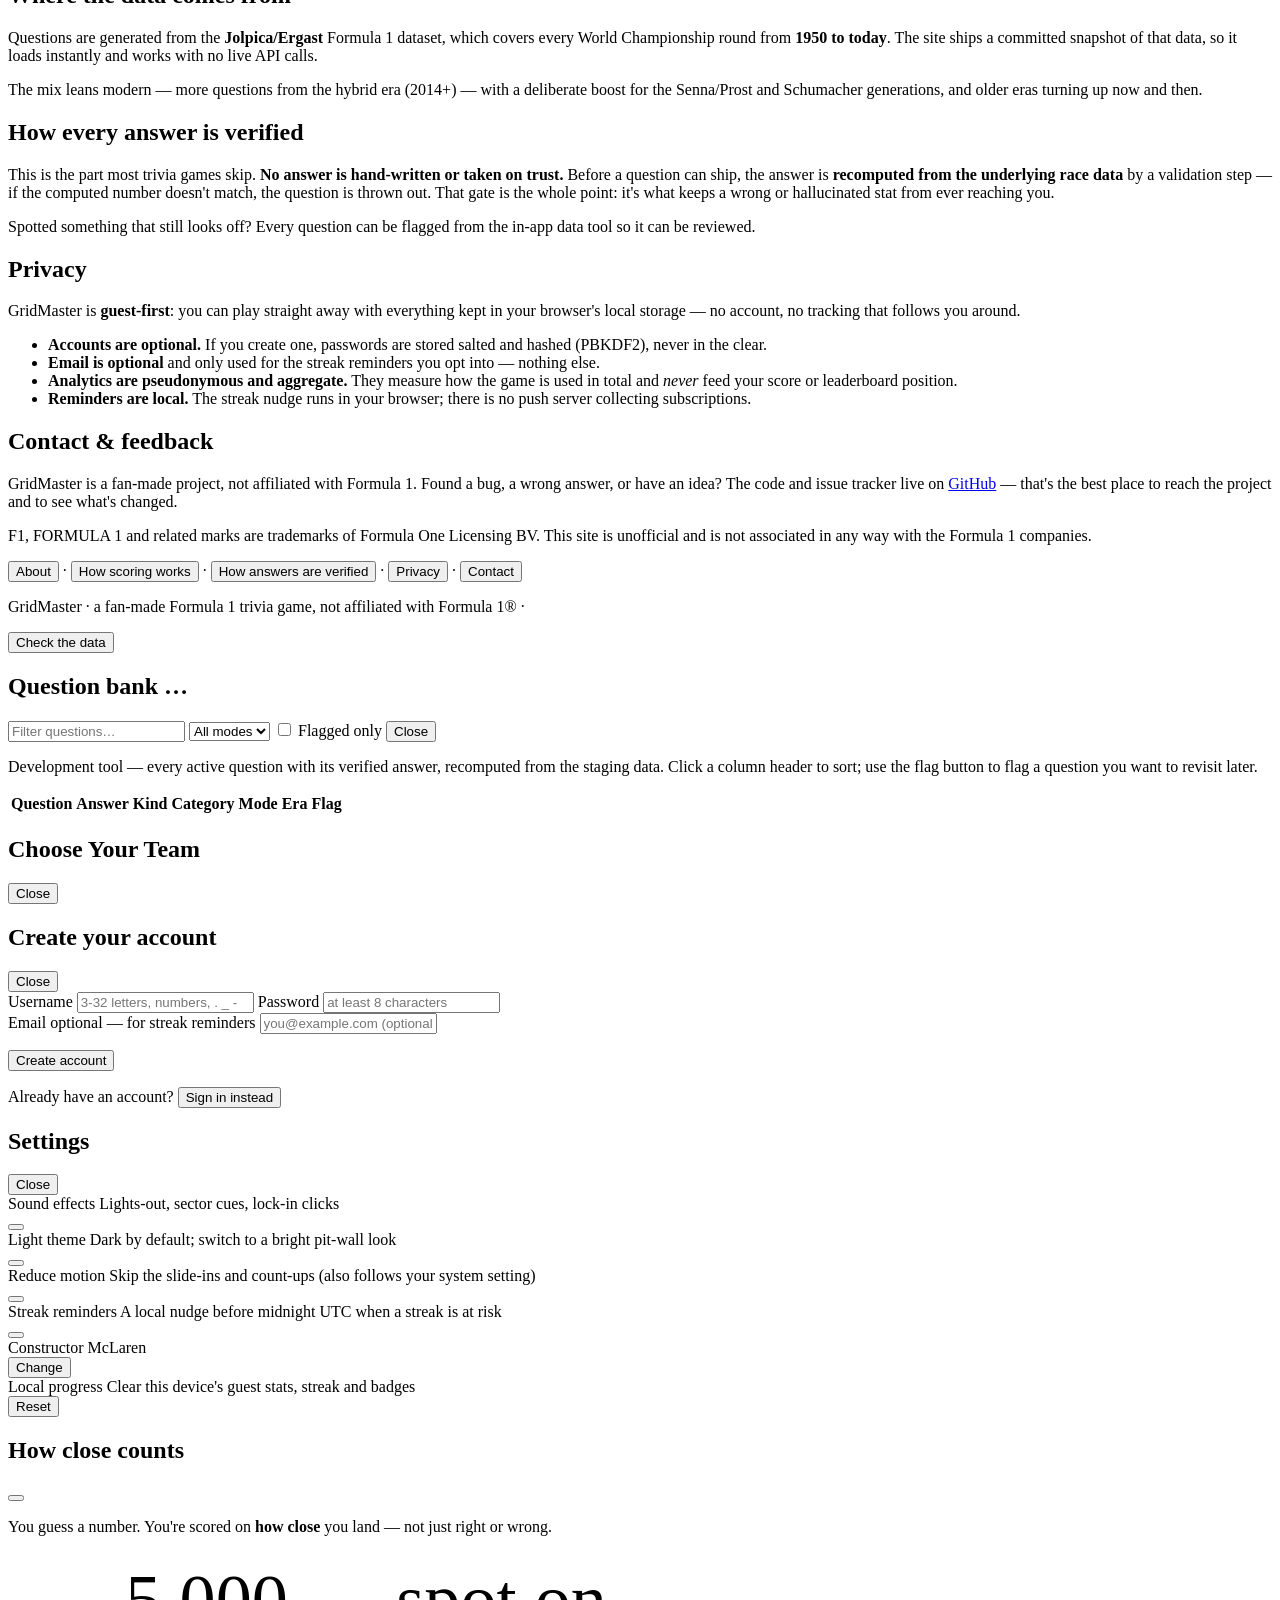
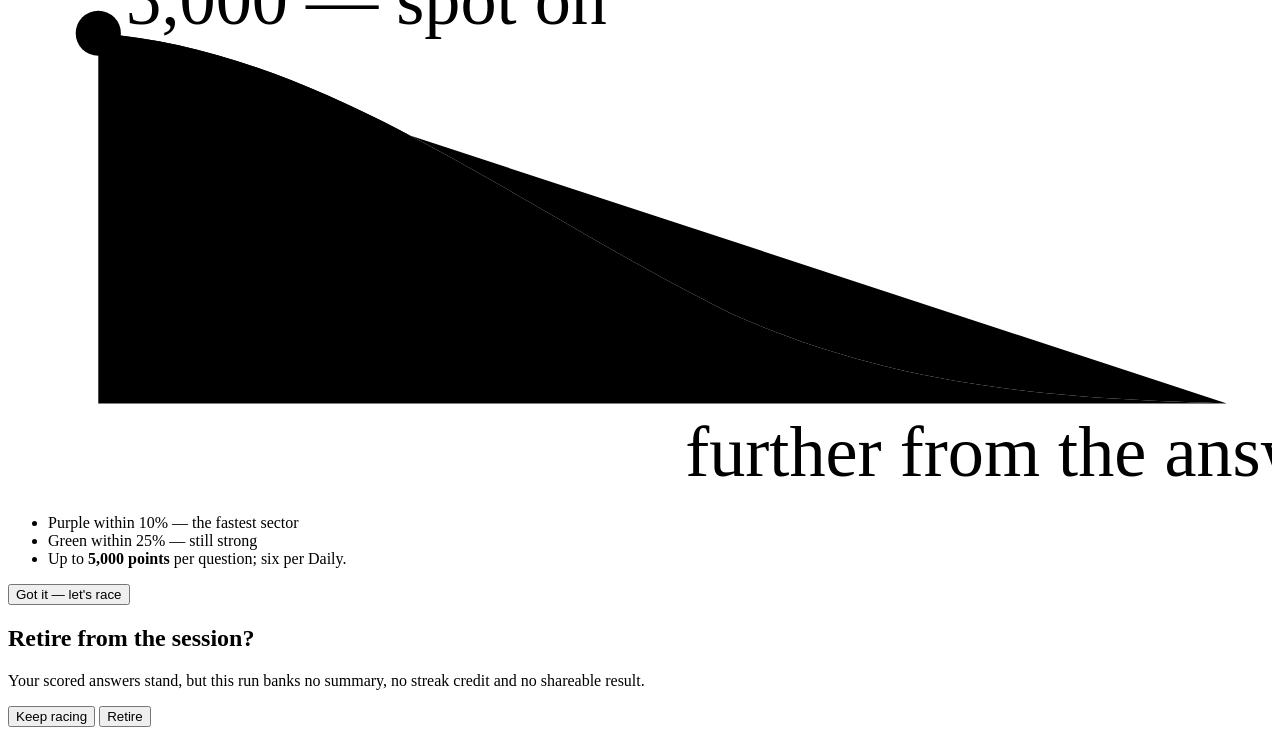
==== commit 1788e65a: "Mobile optimization: bottom tab bar, single-row header, clipping fixes Grounded in a phone-viewport " ====
--- a/frontend/index.html
+++ b/frontend/index.html
@@ -35,7 +35,7 @@
   <link rel="preconnect" href="https://fonts.gstatic.com" crossorigin />
   <link href="https://fonts.googleapis.com/css2?family=Titillium+Web:ital,wght@0,300;0,400;0,600;0,700;0,900;1,900&family=JetBrains+Mono:wght@400;500;700&display=swap" rel="stylesheet" />
 
-  <link rel="stylesheet" href="/static/style.css?v=28" />
+  <link rel="stylesheet" href="/static/style.css?v=29" />
 </head>
 <body>
   <!-- ===================== TOP BAR ===================== -->
@@ -68,12 +68,19 @@
       </span><span class="brand-word">GRID<span class="bw-accent">MASTER</span></span>
     </a>
 
+    <!-- Primary nav: inline pills on desktop; on phones it becomes a fixed
+         bottom tab bar (thumb reach) with icons — see the mobile media block. -->
     <nav class="modes" id="modes">
-      <button class="mode-tab active" data-view="home">Home</button>
-      <button class="mode-tab" data-view="quiz" data-mode="daily">Daily</button>
-      <button class="mode-tab" data-view="quiz" data-mode="free_practice">Free Practice</button>
-      <button class="mode-tab" data-view="arcade">Arcade</button>
-      <button class="mode-tab" data-view="profile">Profile</button>
+      <button class="mode-tab active" data-view="home">
+        <span class="mt-ic" data-icon="home" aria-hidden="true"></span><span class="mt-label">Home</span></button>
+      <button class="mode-tab" data-view="quiz" data-mode="daily">
+        <span class="mt-ic" data-icon="flag" aria-hidden="true"></span><span class="mt-label">Daily</span></button>
+      <button class="mode-tab" data-view="quiz" data-mode="free_practice">
+        <span class="mt-ic" data-icon="tyre" aria-hidden="true"></span><span class="mt-label"><span class="mt-long">Free </span>Practice</span></button>
+      <button class="mode-tab" data-view="arcade">
+        <span class="mt-ic" data-icon="zap" aria-hidden="true"></span><span class="mt-label">Arcade</span></button>
+      <button class="mode-tab" data-view="profile">
+        <span class="mt-ic" data-icon="user" aria-hidden="true"></span><span class="mt-label">Profile</span></button>
     </nav>
 
     <div class="hud-profile">
@@ -747,8 +754,8 @@
   </div>
 
   <div id="toast" class="toast hidden" role="status" aria-live="polite"></div>
-  <script src="/static/icons.js?v=28"></script>
-  <script src="/static/sound.js?v=28"></script>
-  <script src="/static/app.js?v=28"></script>
+  <script src="/static/icons.js?v=29"></script>
+  <script src="/static/sound.js?v=29"></script>
+  <script src="/static/app.js?v=29"></script>
 </body>
 </html>
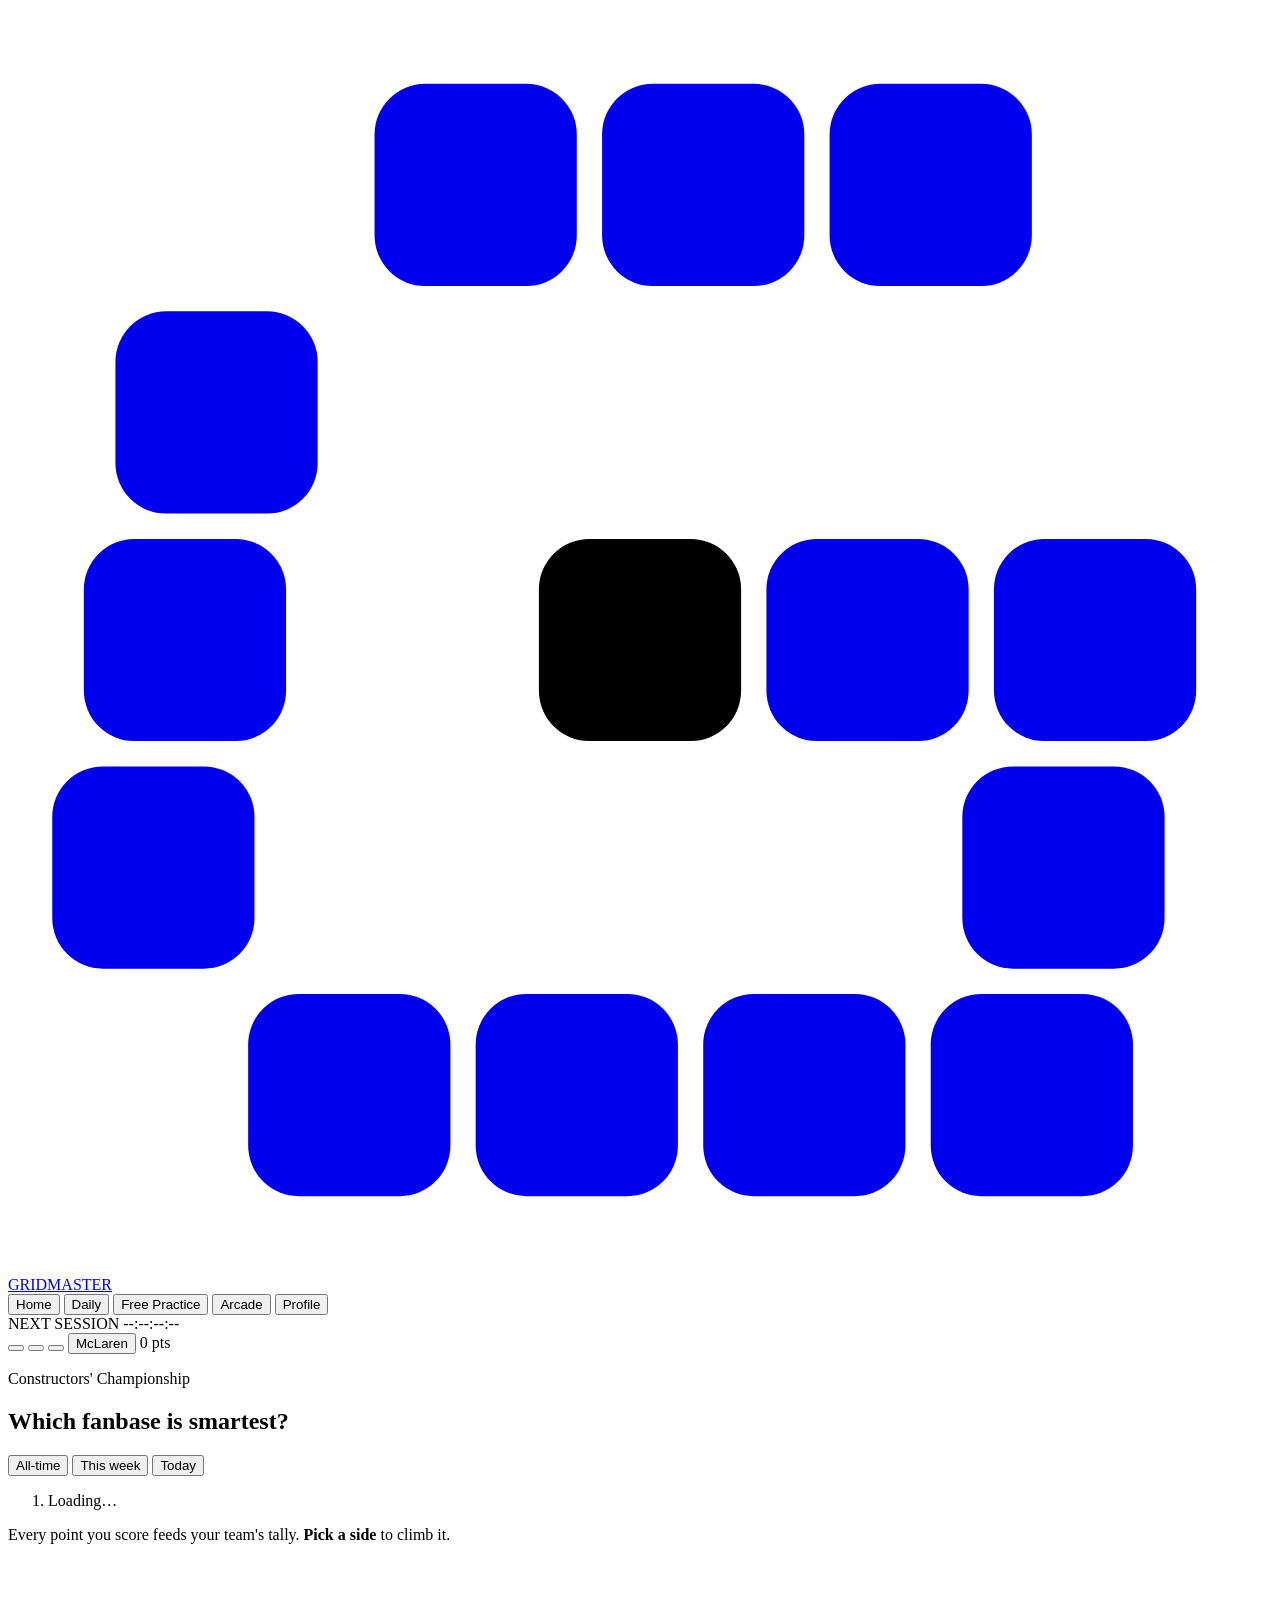
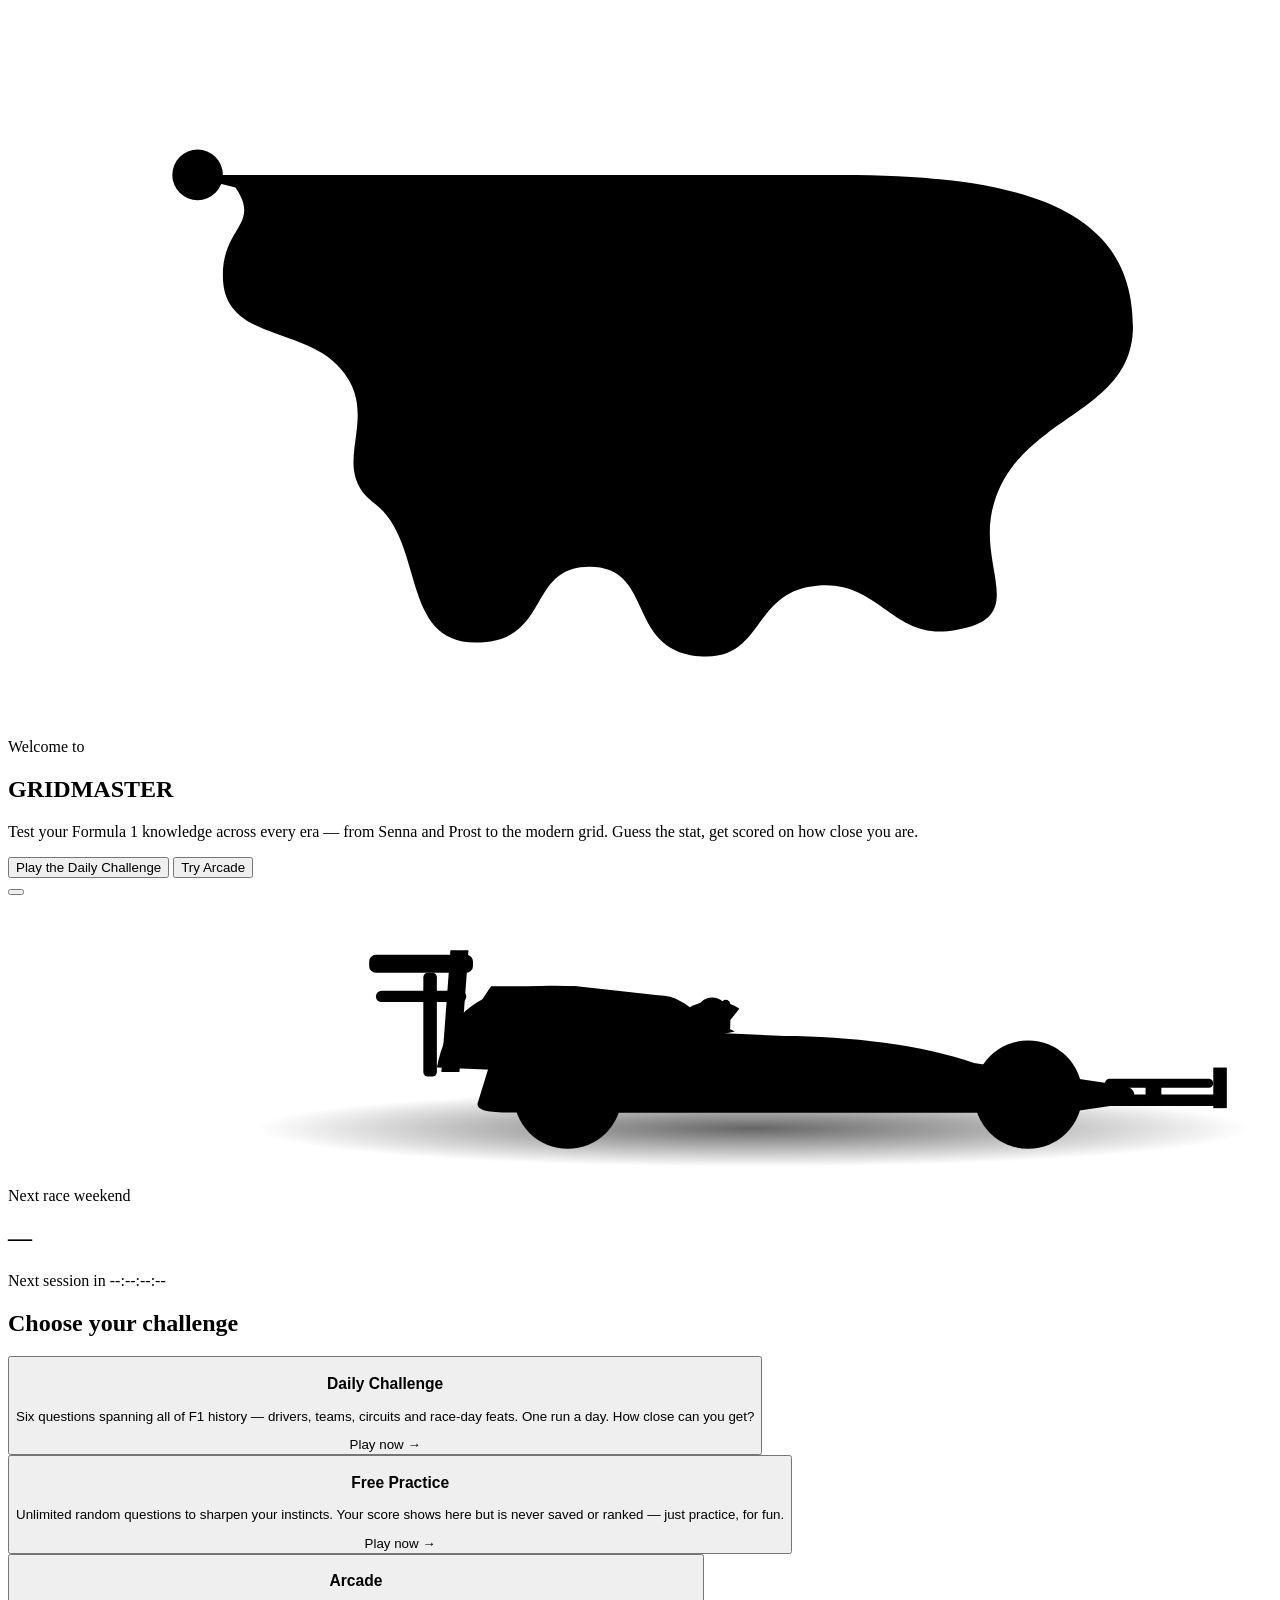
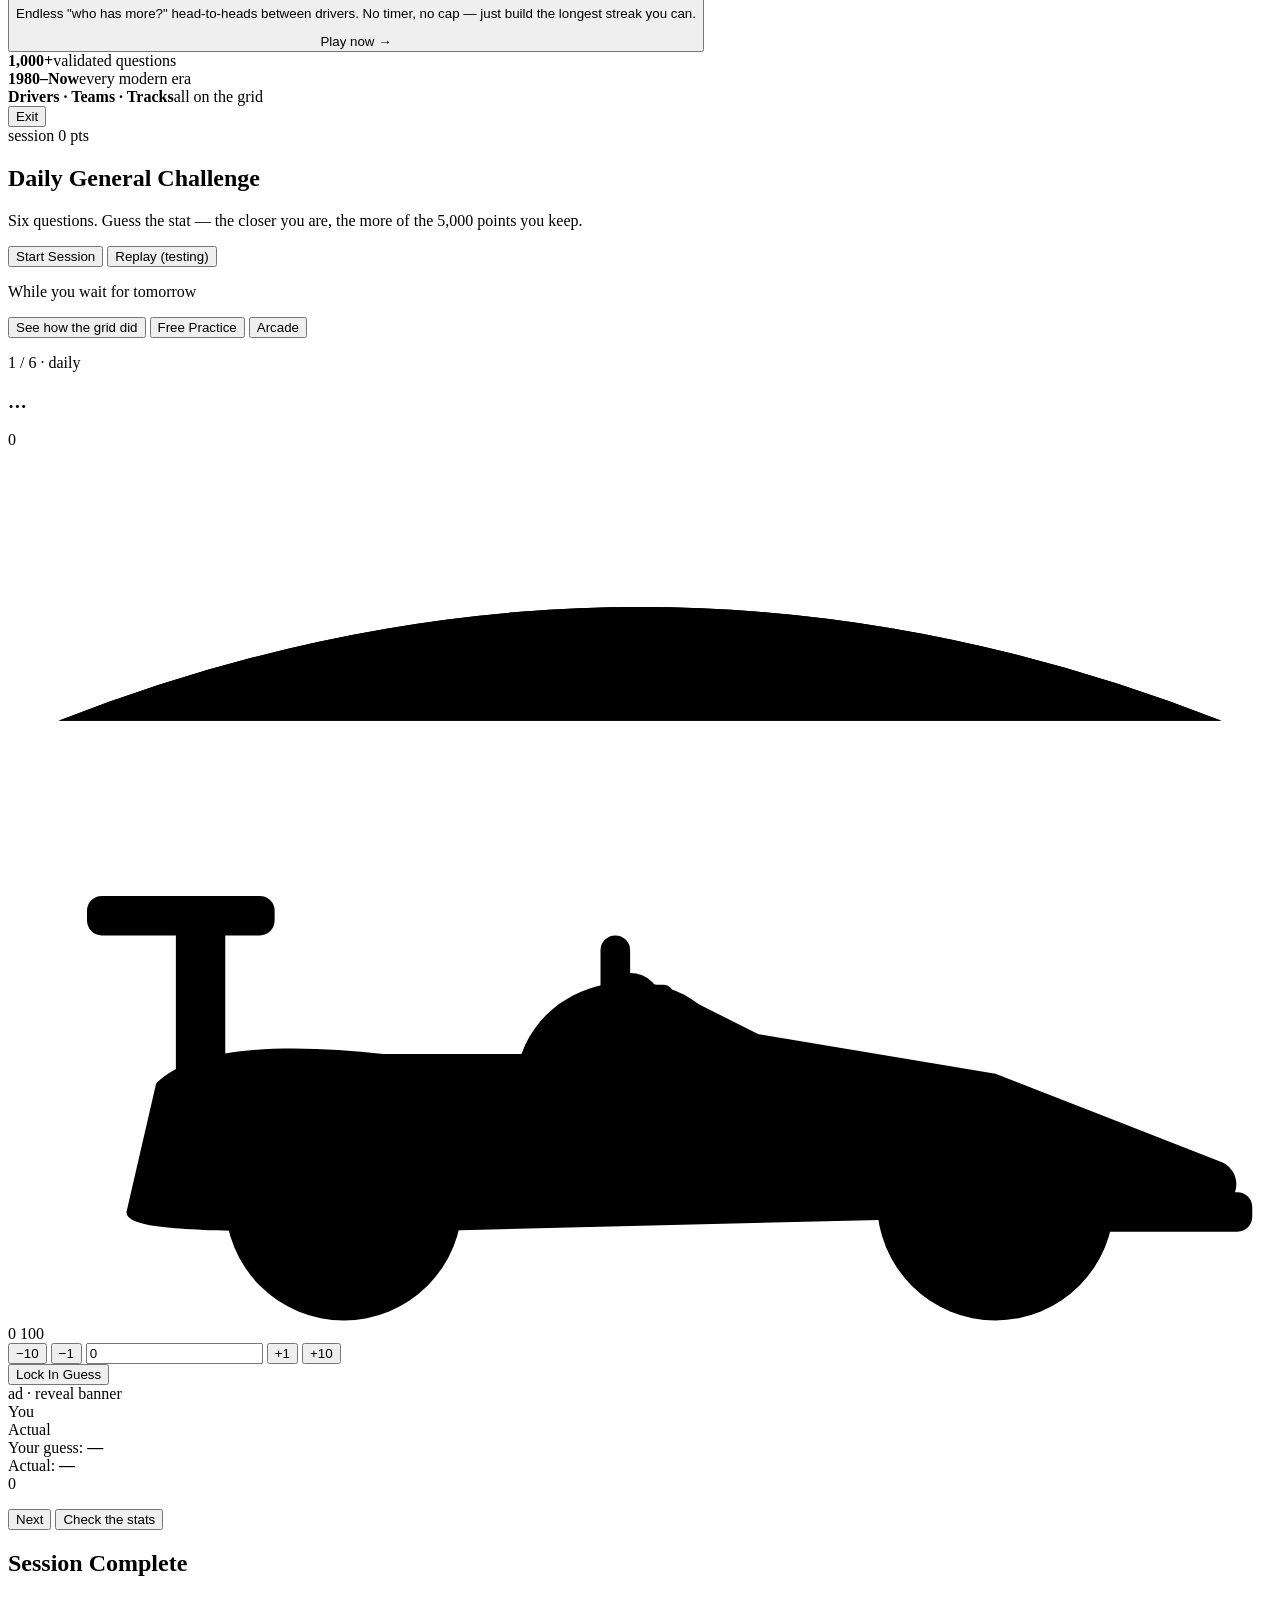
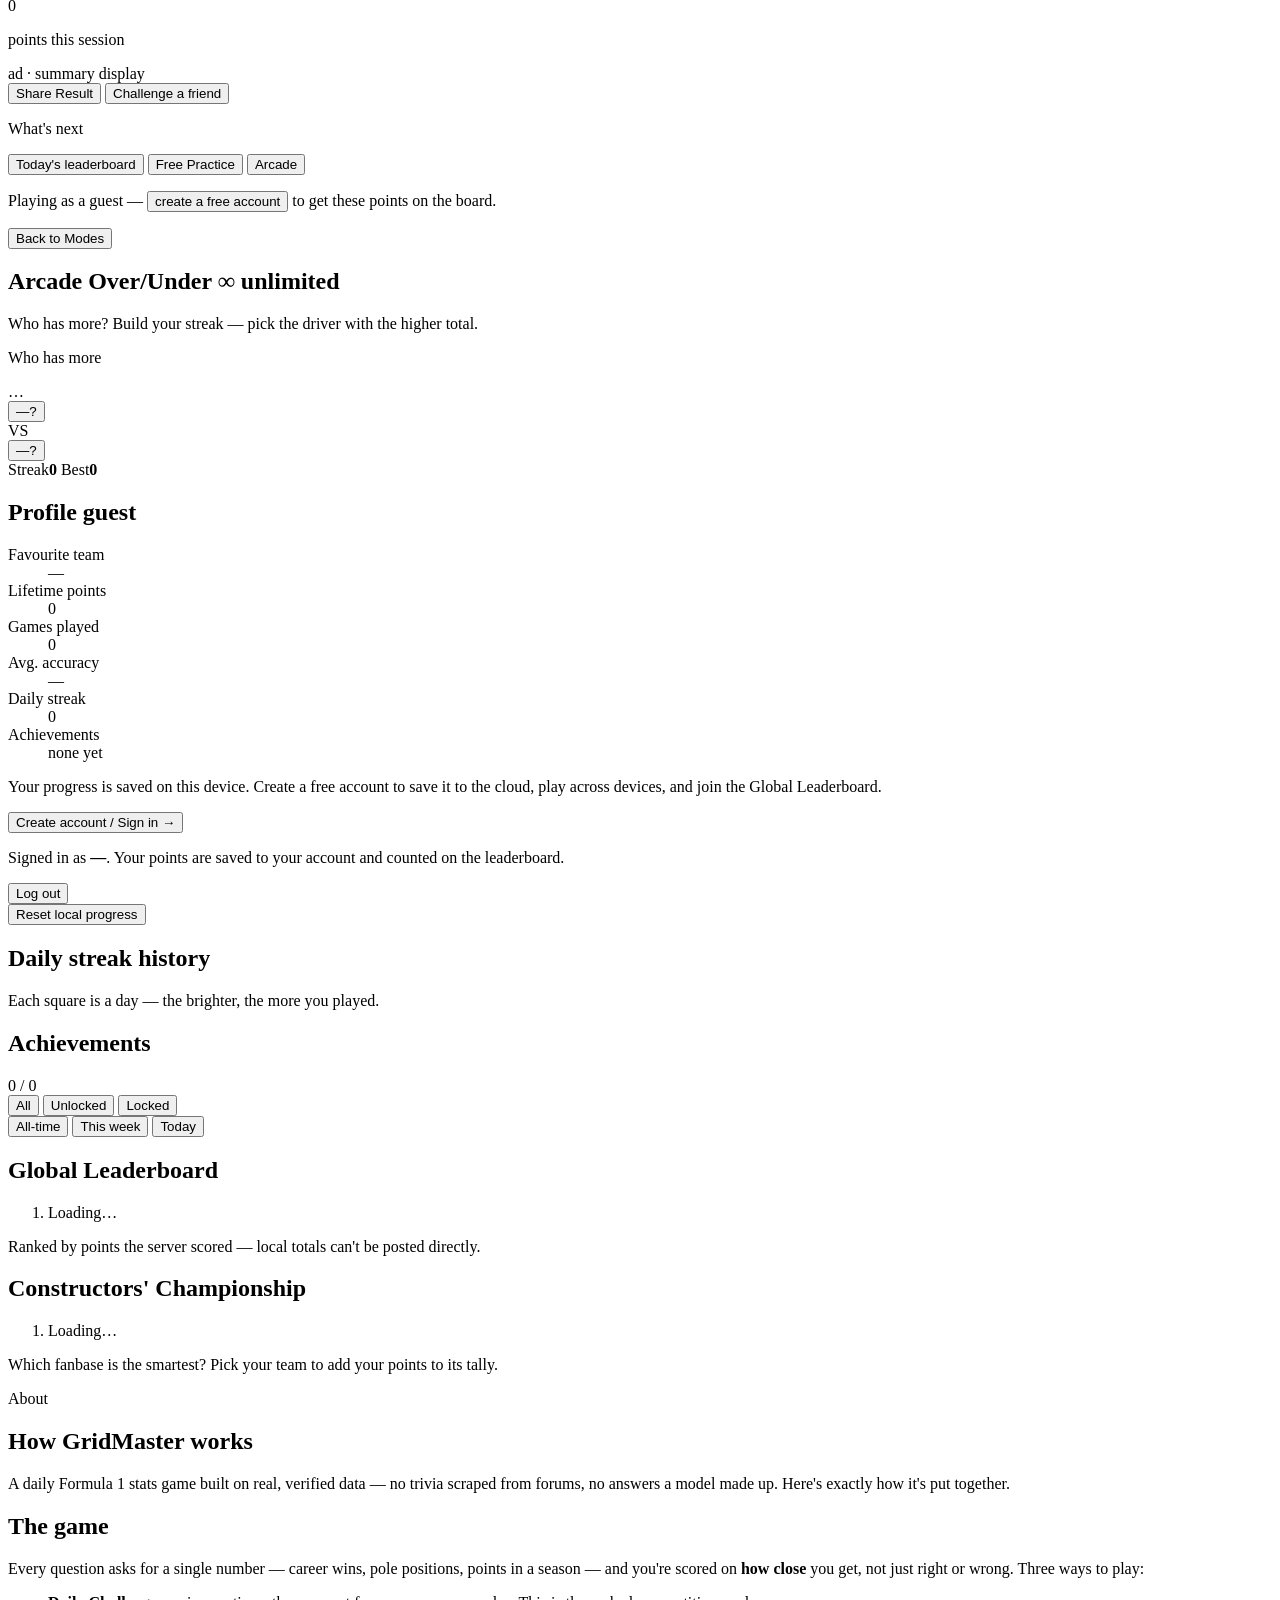
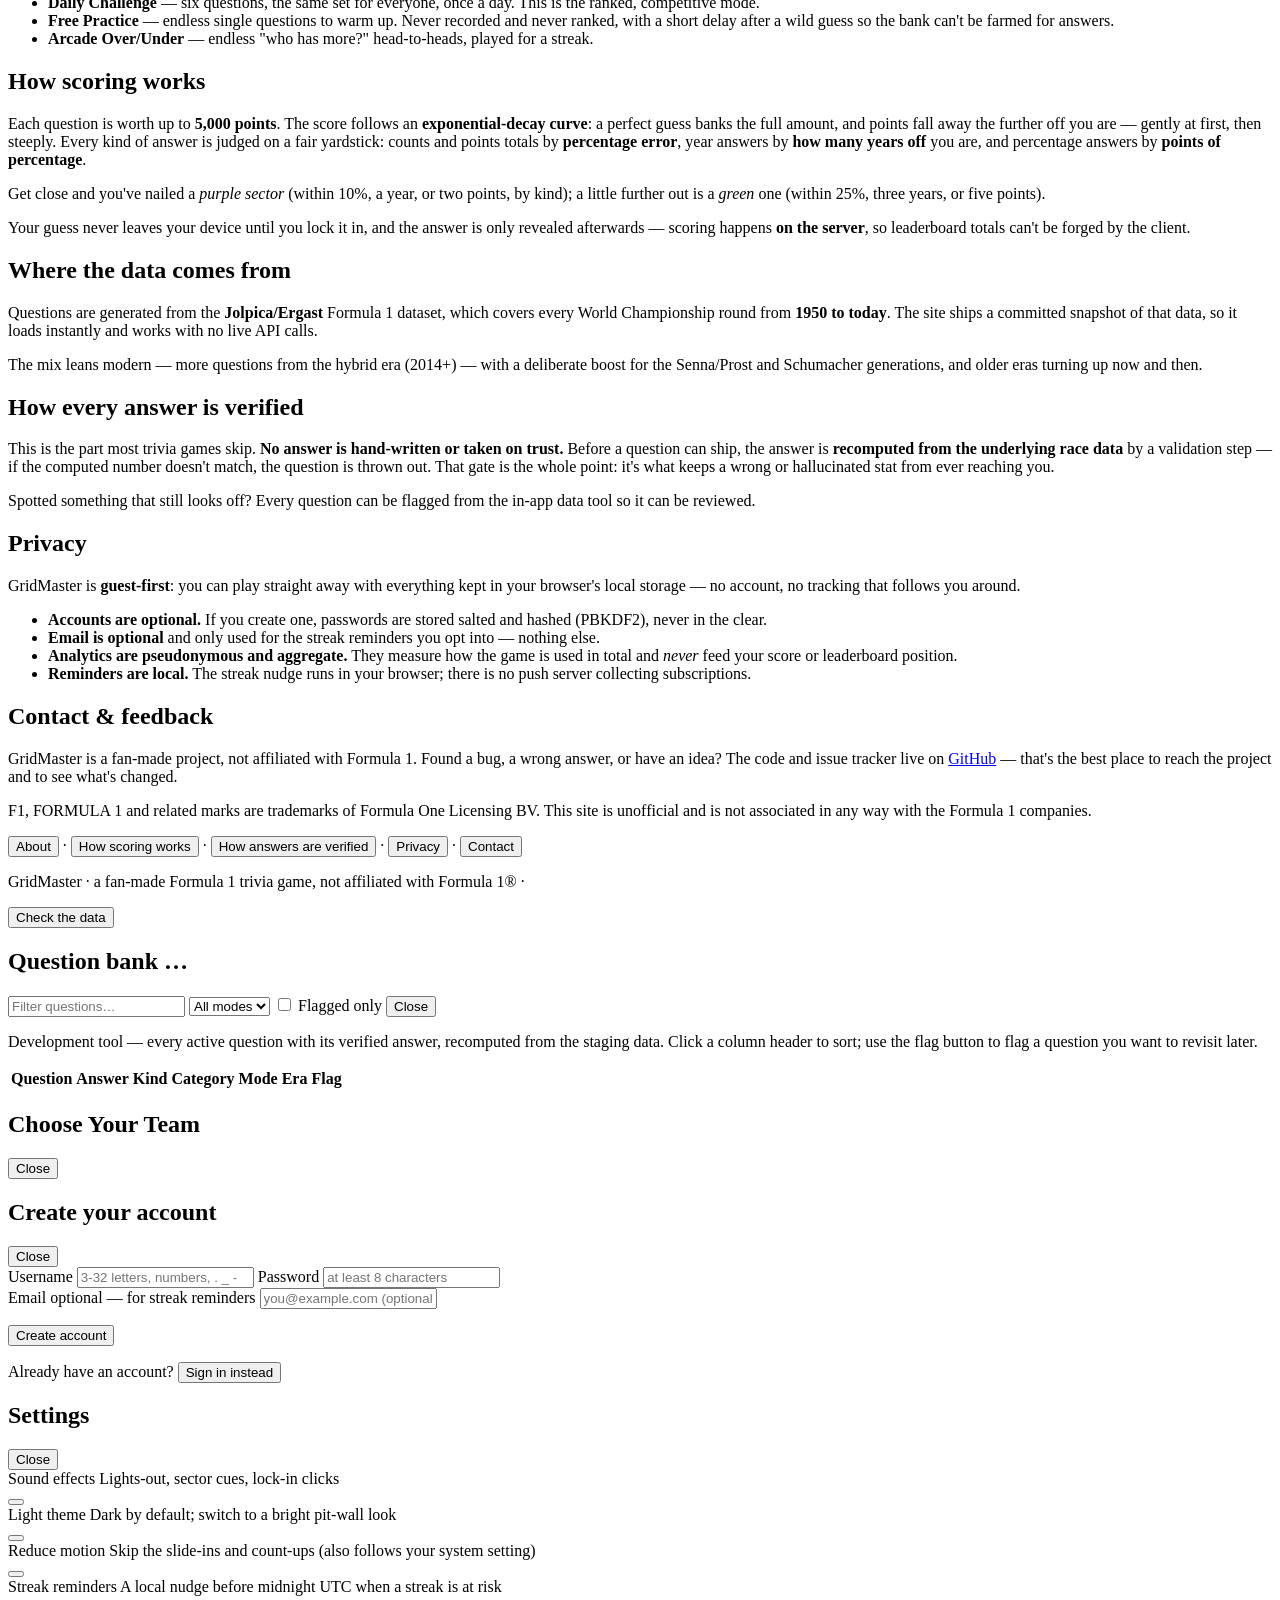
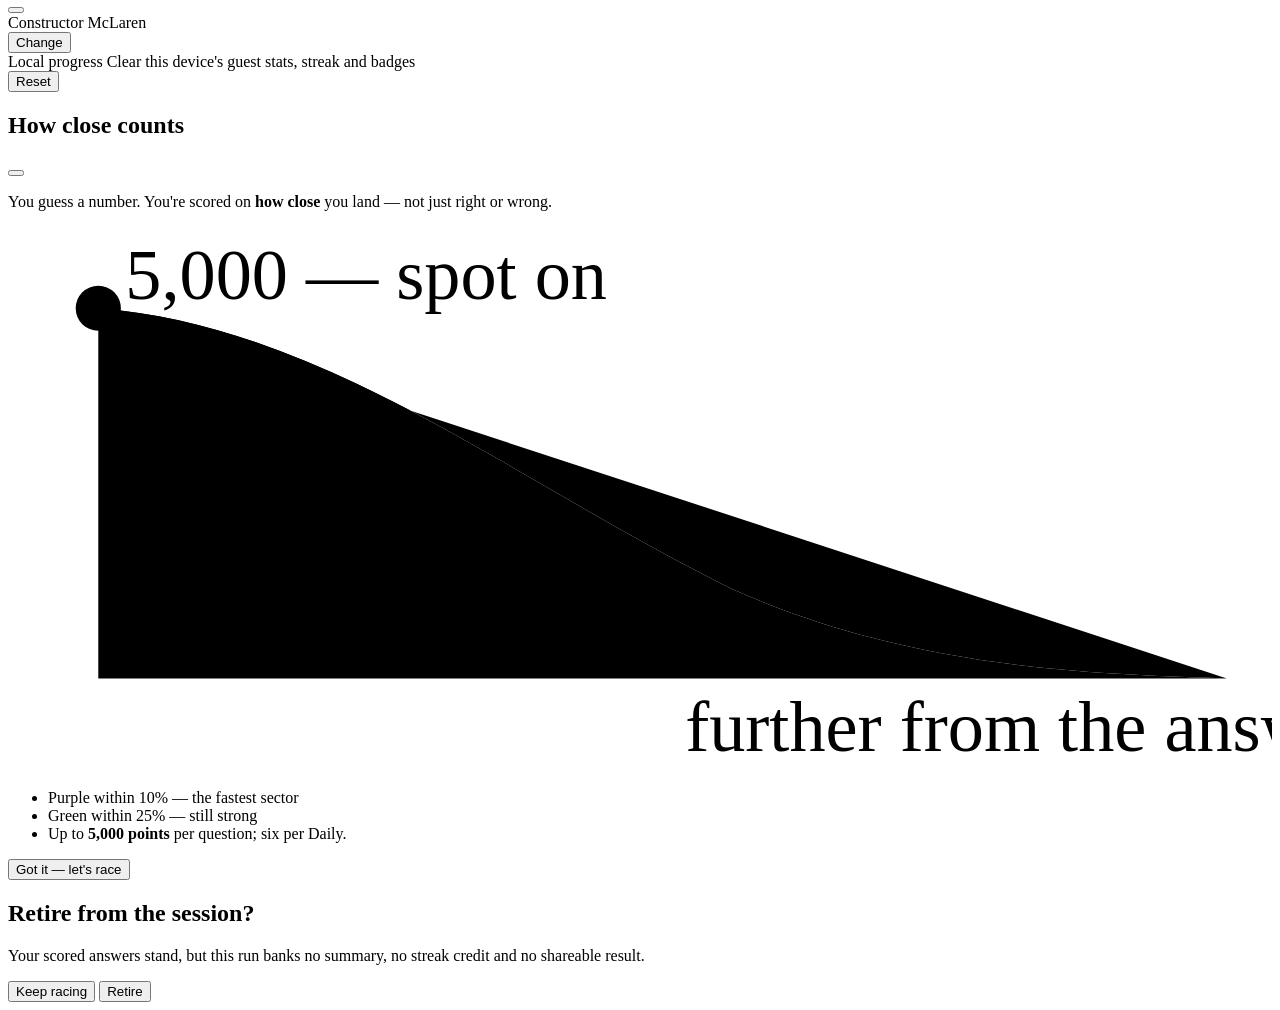
==== commit 056283c5: "Hero scene: original team-liveried F1 car artwork; park the ad slots Hero image. Rather than a licen" ====
--- a/frontend/index.html
+++ b/frontend/index.html
@@ -35,7 +35,7 @@
   <link rel="preconnect" href="https://fonts.gstatic.com" crossorigin />
   <link href="https://fonts.googleapis.com/css2?family=Titillium+Web:ital,wght@0,300;0,400;0,600;0,700;0,900;1,900&family=JetBrains+Mono:wght@400;500;700&display=swap" rel="stylesheet" />
 
-  <link rel="stylesheet" href="/static/style.css?v=29" />
+  <link rel="stylesheet" href="/static/style.css?v=30" />
 </head>
 <body>
   <!-- ===================== TOP BAR ===================== -->
@@ -154,6 +154,66 @@
                Populated by renderStreakBanner(); hidden when there's no streak. -->
           <button class="streak-banner hidden" id="streak-banner" data-view="quiz" data-mode="daily"></button>
         </div>
+        <!-- Hero scene (original art): a modern-silhouette F1 car in the
+             player's livery crossing the finish line at the foot of the hero,
+             trailing speed streaks, with a ground-effect glow in the team
+             accent. Pure SVG — no photo assets, re-themes live per team. -->
+        <svg class="hero-scene" viewBox="0 0 560 120" aria-hidden="true" preserveAspectRatio="xMidYMax meet">
+          <defs>
+            <linearGradient id="hs-streak" x1="0" y1="0" x2="1" y2="0">
+              <stop offset="0" stop-color="#fff" stop-opacity="0"/>
+              <stop offset="1" stop-color="#fff" stop-opacity=".22"/>
+            </linearGradient>
+            <radialGradient id="hs-glow" cx=".5" cy=".5" r=".5">
+              <stop offset="0" class="hs-glow-c" stop-opacity=".6"/>
+              <stop offset="1" class="hs-glow-c" stop-opacity="0"/>
+            </radialGradient>
+          </defs>
+          <!-- ground-effect glow under the floor -->
+          <ellipse class="hs-glow" cx="330" cy="103" rx="220" ry="17" fill="url(#hs-glow)"/>
+          <!-- speed streaks trailing off the tail -->
+          <g class="hs-streaks">
+            <rect x="0"  y="38" width="150" height="3.5" rx="1.75" fill="url(#hs-streak)"/>
+            <rect x="24" y="58" width="196" height="4"   rx="2"    fill="url(#hs-streak)"/>
+            <rect x="0"  y="78" width="130" height="3.5" rx="1.75" fill="url(#hs-streak)"/>
+          </g>
+          <g class="hs-car">
+            <!-- rear wing: endplate, main plane, beam wing, pylon -->
+            <path class="hsc-dark" d="M196 24 L204 24 L200 78 L192 78 Z"/>
+            <rect class="hsc-body" x="160" y="26" width="46" height="8" rx="3"/>
+            <rect class="hsc-sec"  x="163" y="42" width="40" height="5" rx="2.5"/>
+            <rect class="hsc-dark" x="184" y="34" width="6"  height="46" rx="2"/>
+            <!-- engine cover + shark fin sweeping to the cockpit -->
+            <path class="hsc-body" d="M190 76 C196 46 216 38 252 40 L288 44
+                     C296 44 300 48 306 52 L322 60 L240 78 Z"/>
+            <path class="hsc-sec"  d="M214 40 L252 40 L252 46 L210 46 Z"/>
+            <!-- floor + sidepod + nose running to the tip -->
+            <path class="hsc-body" d="M208 92 L216 66 C238 60 268 58 300 60 L344 62
+                     C372 62 406 66 428 74 L494 84 C500 85 501 90 495 92
+                     L468 96 L232 96 C216 96 208 96 208 92 Z"/>
+            <!-- cockpit opening + halo -->
+            <path class="hsc-dark" d="M296 56 C300 46 316 44 324 50 L316 60 Z"/>
+            <path class="hsc-halo" d="M294 58 C302 42 326 40 336 52" fill="none"/>
+            <rect class="hsc-halo-post" x="316" y="46" width="4" height="14" rx="2"/>
+            <circle class="hsc-helmet" cx="312" cy="52" r="7"/>
+            <!-- front wing stack, nose pillar + endplate -->
+            <rect class="hsc-body" x="478" y="88" width="60" height="5" rx="2.5"/>
+            <rect class="hsc-sec"  x="486" y="81" width="48" height="4" rx="2"/>
+            <rect class="hsc-dark" x="504" y="82" width="7"  height="8" rx="1.5"/>
+            <path class="hsc-dark" d="M534 76 L540 76 L540 94 L534 94 Z"/>
+            <!-- wheels: tyre, sidewall ring, rim -->
+            <g class="hs-wheel">
+              <circle class="hsw-tyre" cx="248" cy="88" r="24"/>
+              <circle class="hsw-wall" cx="248" cy="88" r="15"/>
+              <circle class="hsw-rim"  cx="248" cy="88" r="9"/>
+            </g>
+            <g class="hs-wheel">
+              <circle class="hsw-tyre" cx="452" cy="88" r="24"/>
+              <circle class="hsw-wall" cx="452" cy="88" r="15"/>
+              <circle class="hsw-rim"  cx="452" cy="88" r="9"/>
+            </g>
+          </g>
+        </svg>
         <div class="hero-checkers" aria-hidden="true"></div>
       </div>
       </div><!-- /home-top -->
@@ -754,8 +814,8 @@
   </div>
 
   <div id="toast" class="toast hidden" role="status" aria-live="polite"></div>
-  <script src="/static/icons.js?v=29"></script>
-  <script src="/static/sound.js?v=29"></script>
-  <script src="/static/app.js?v=29"></script>
+  <script src="/static/icons.js?v=30"></script>
+  <script src="/static/sound.js?v=30"></script>
+  <script src="/static/app.js?v=30"></script>
 </body>
 </html>
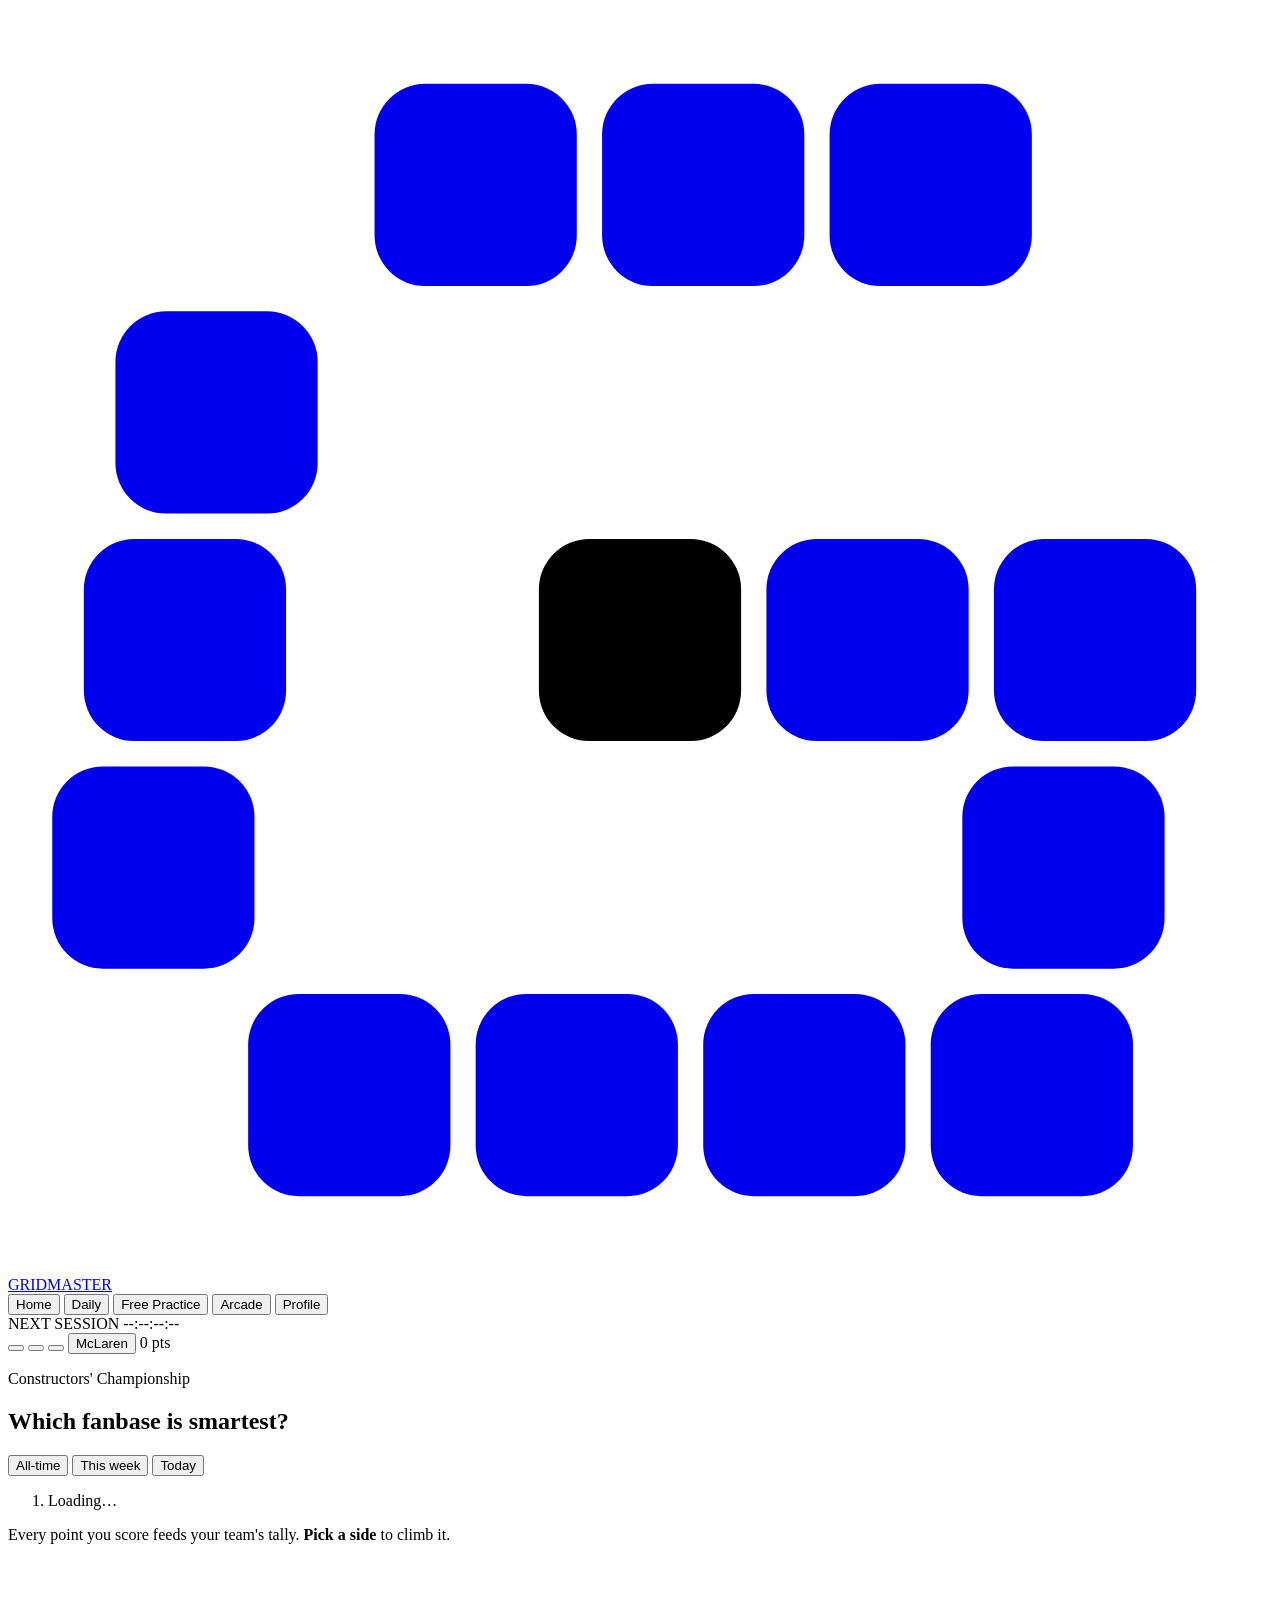
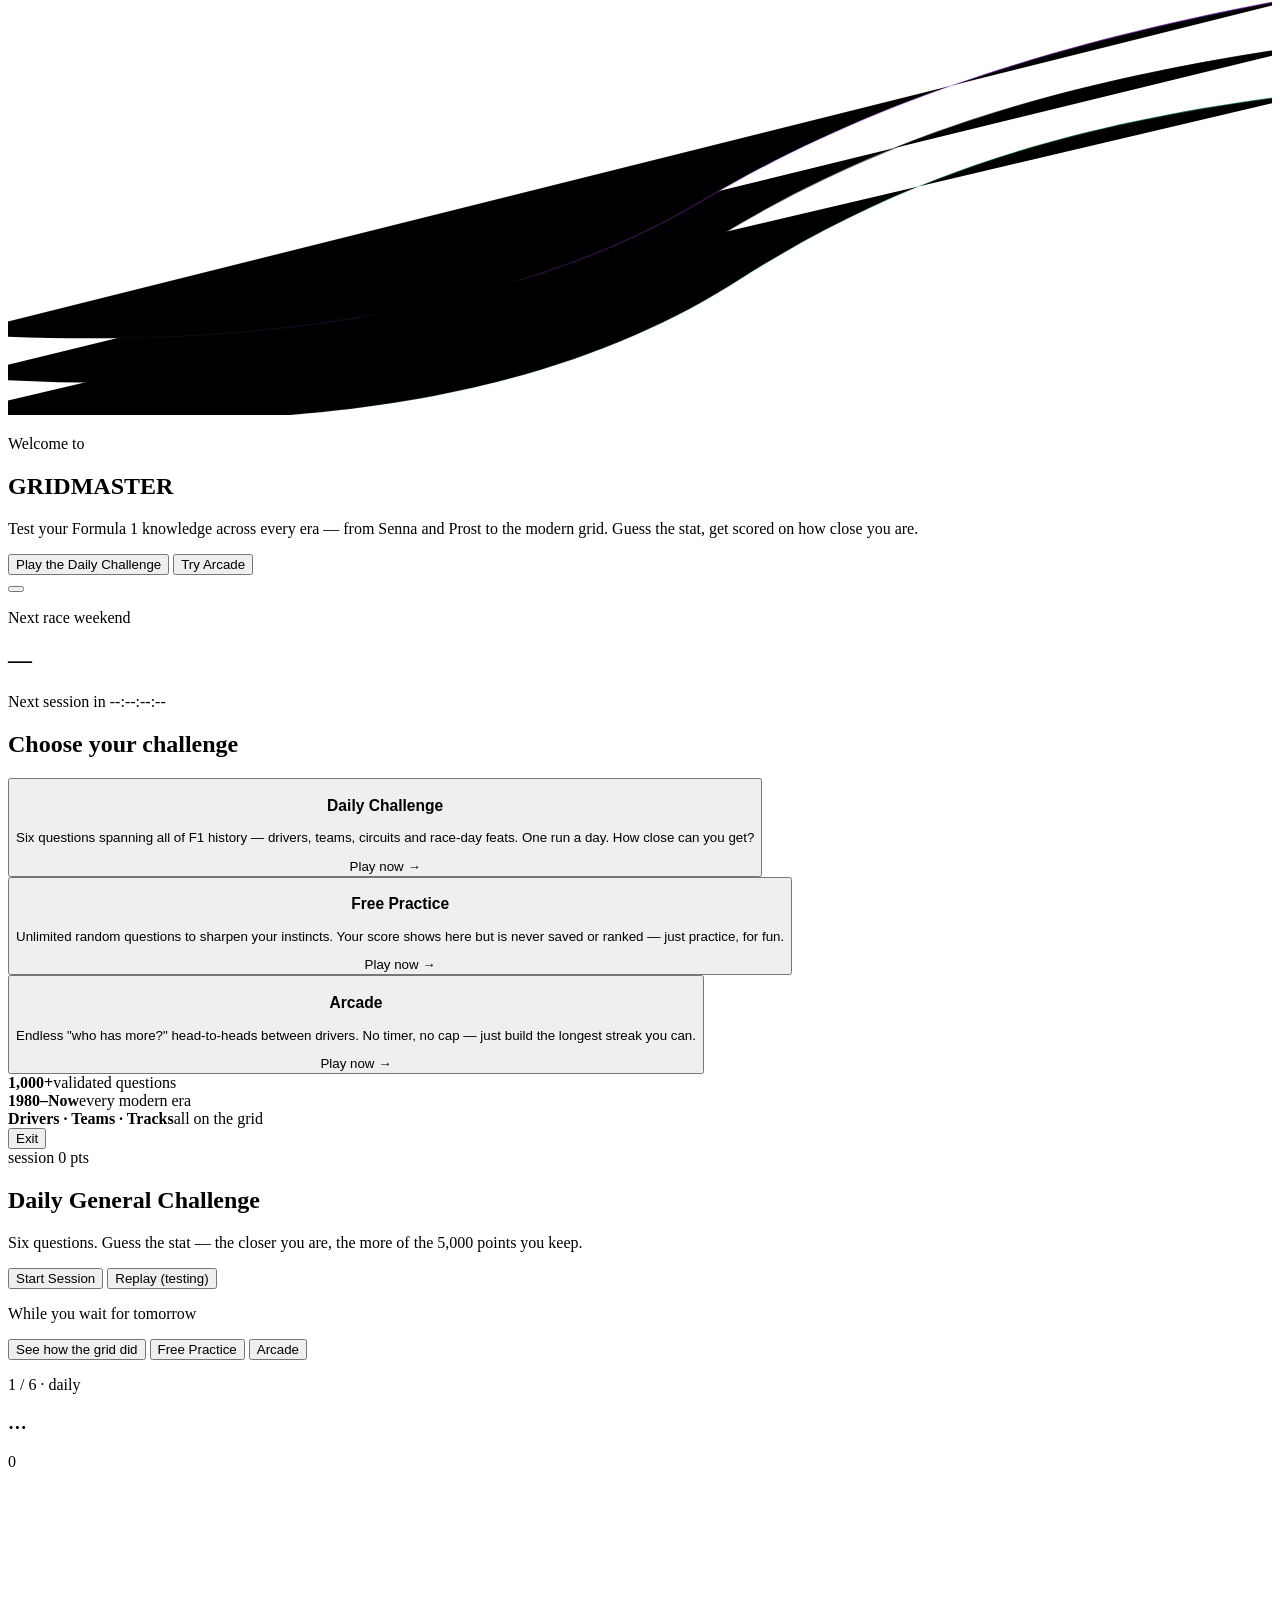
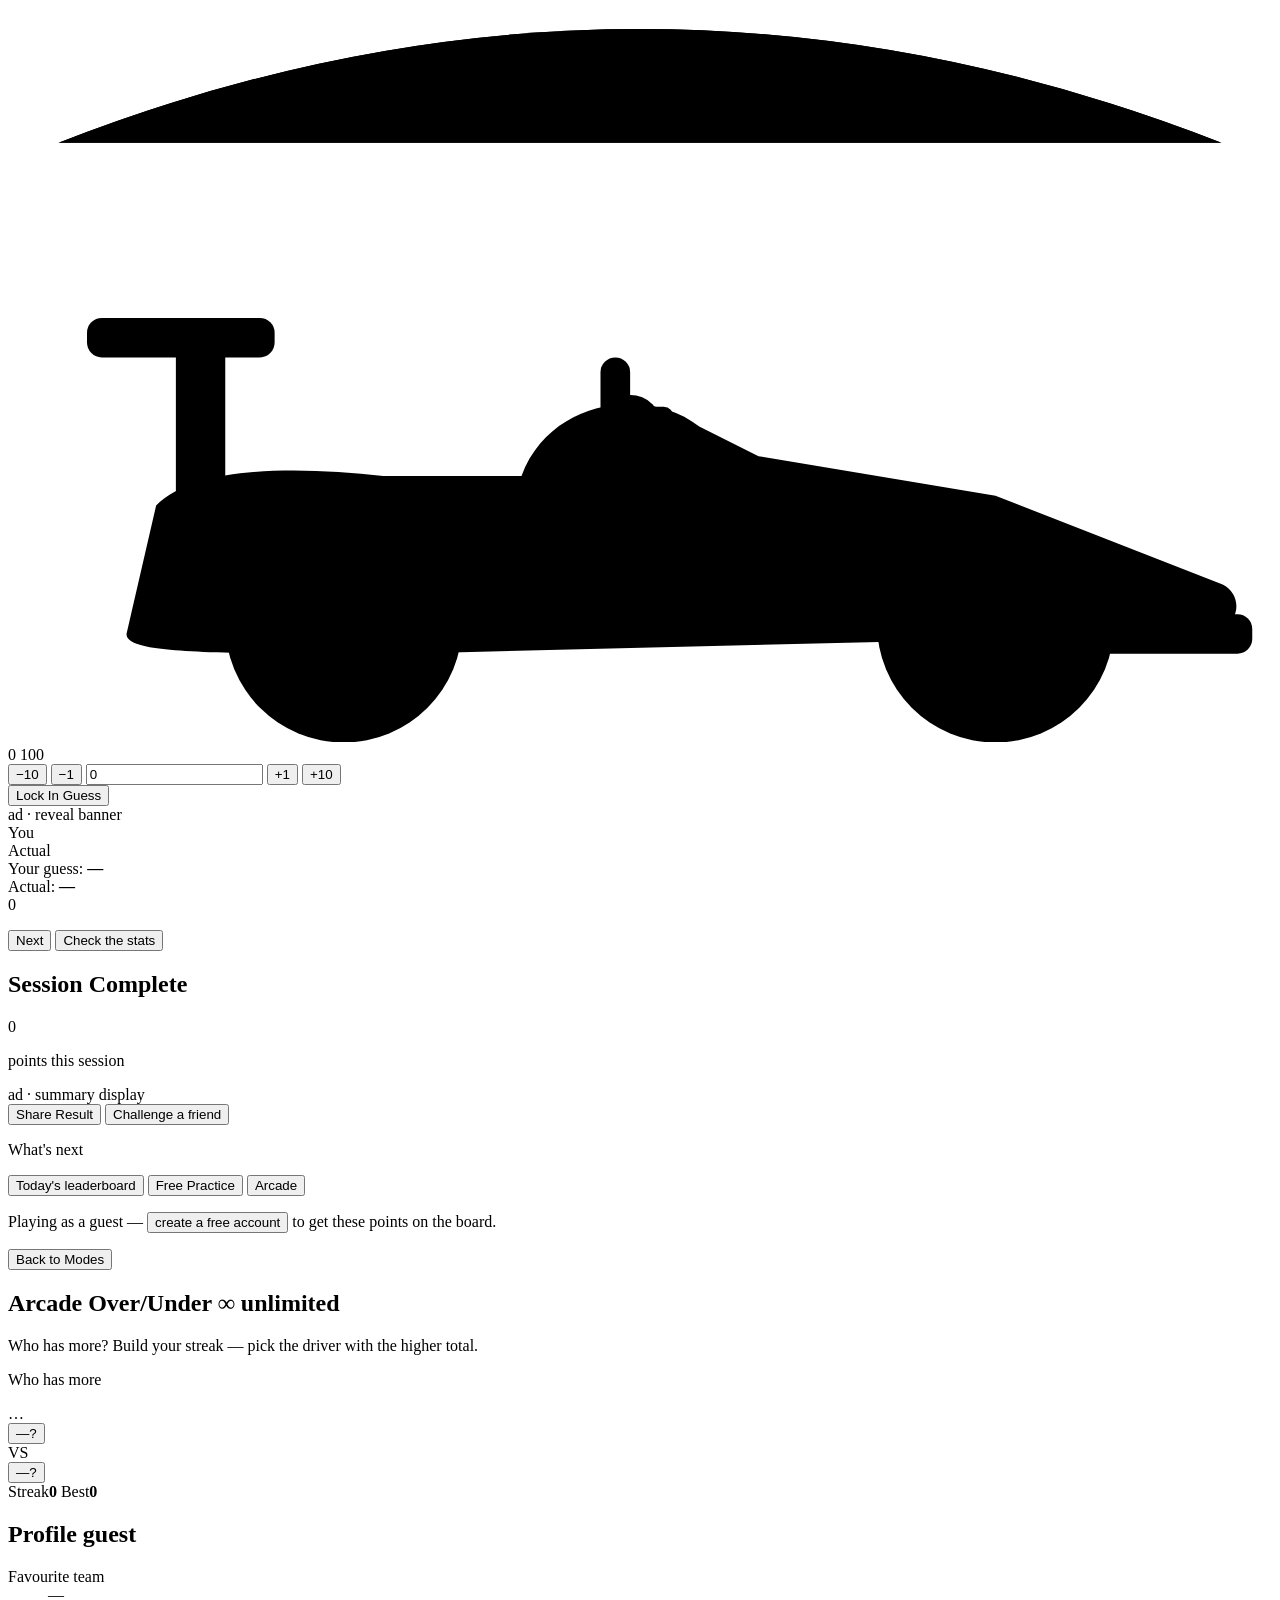
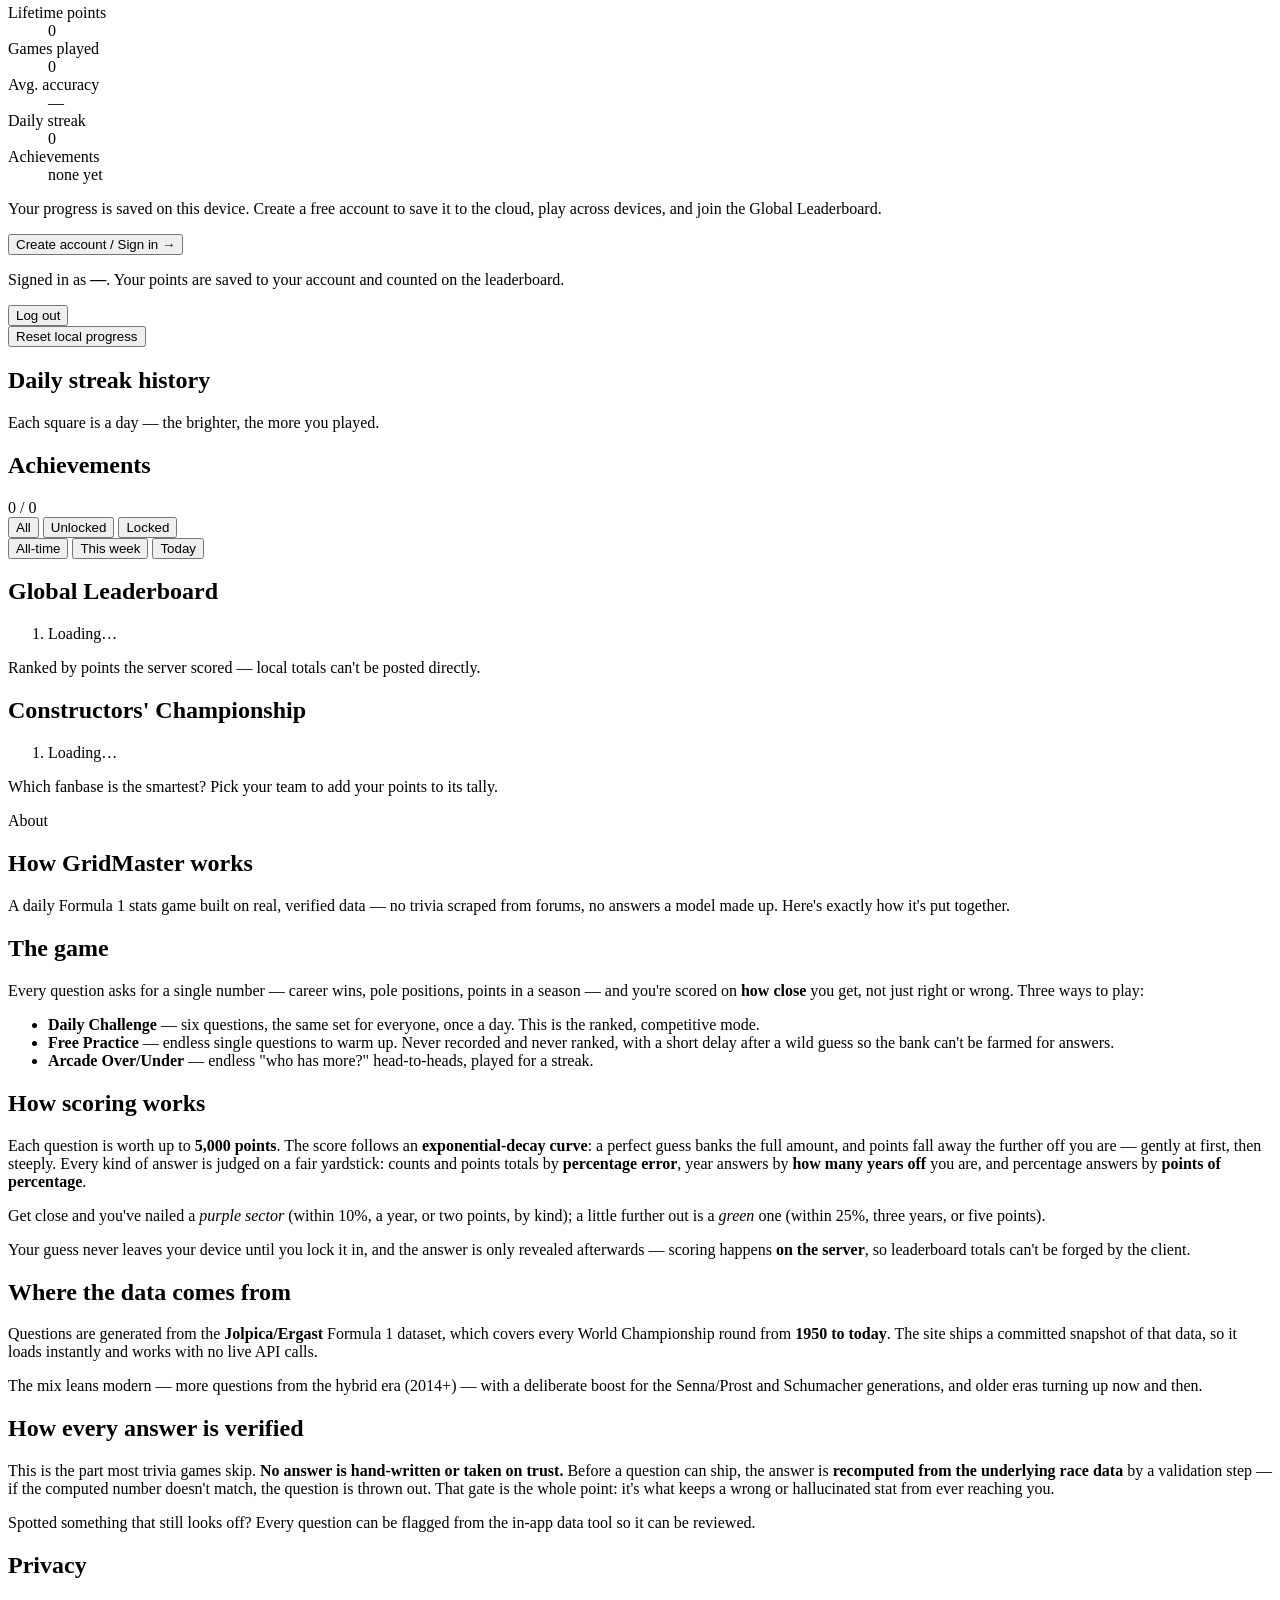
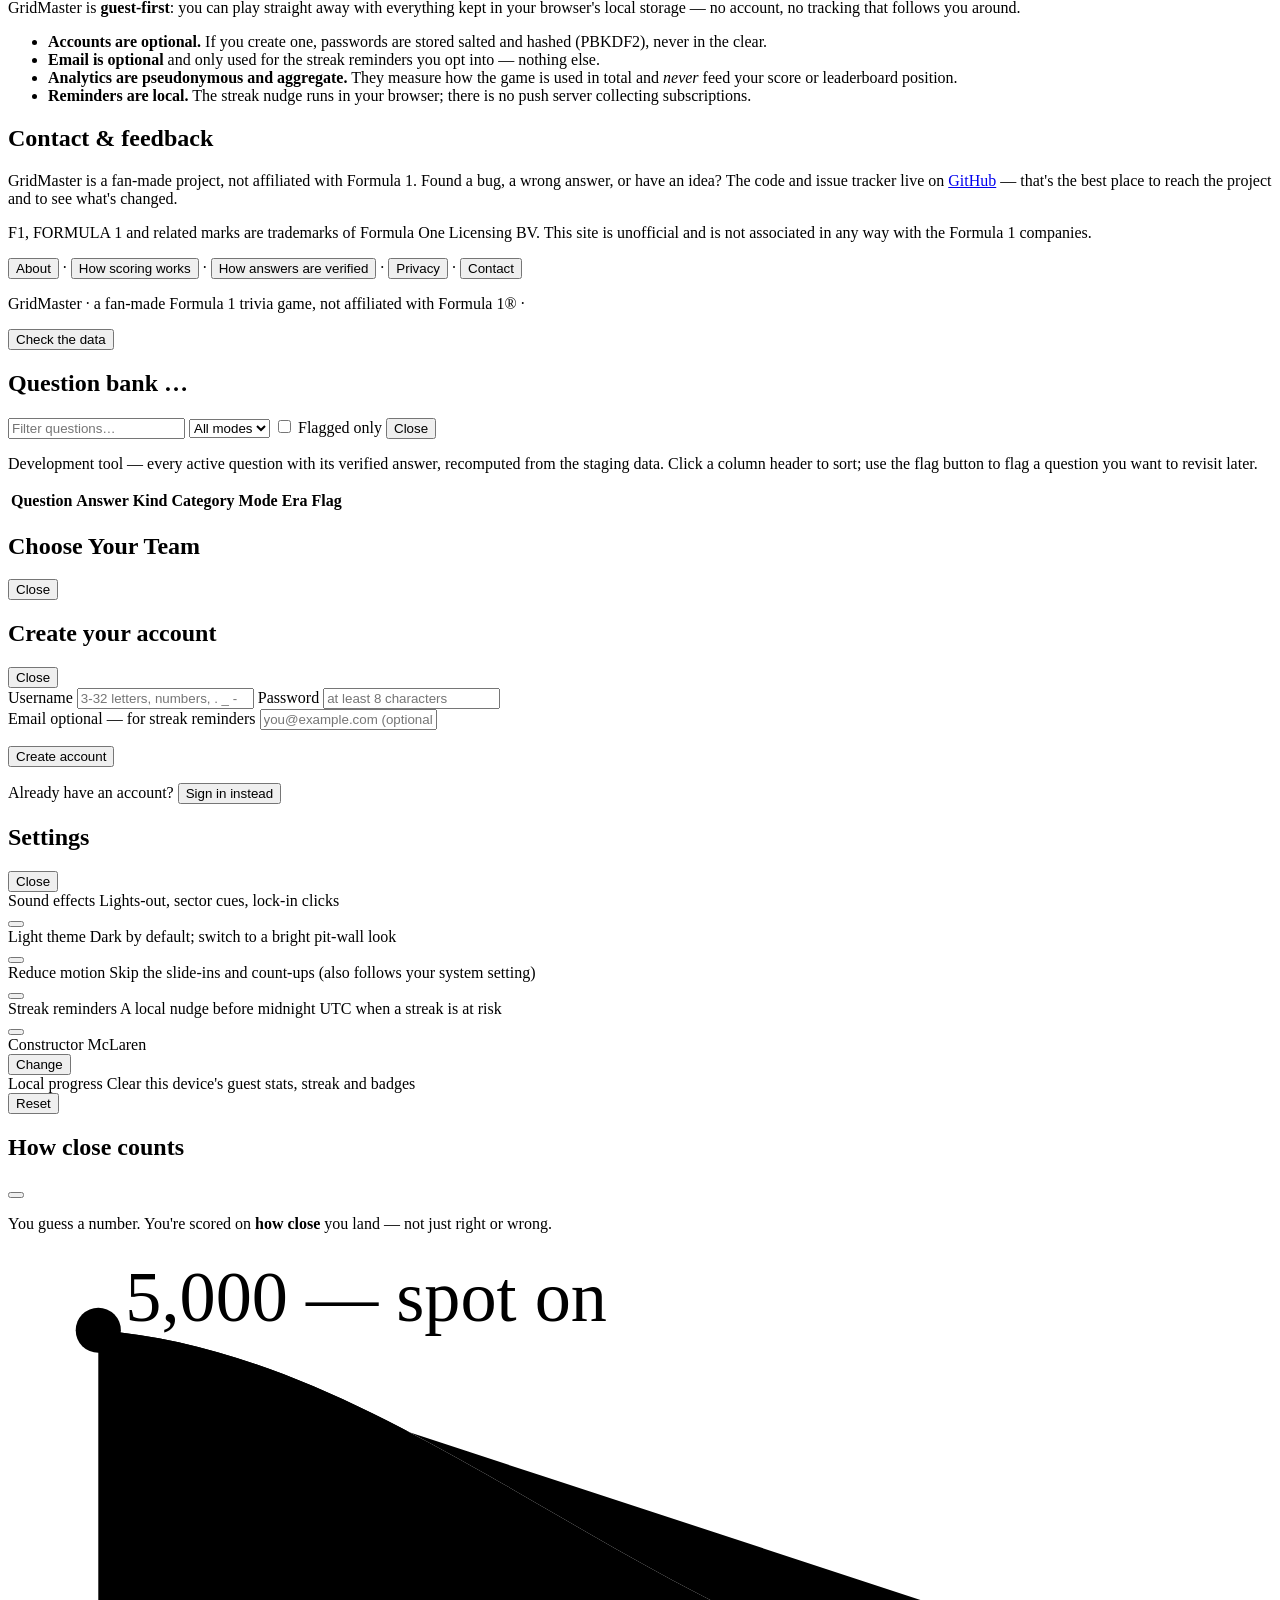
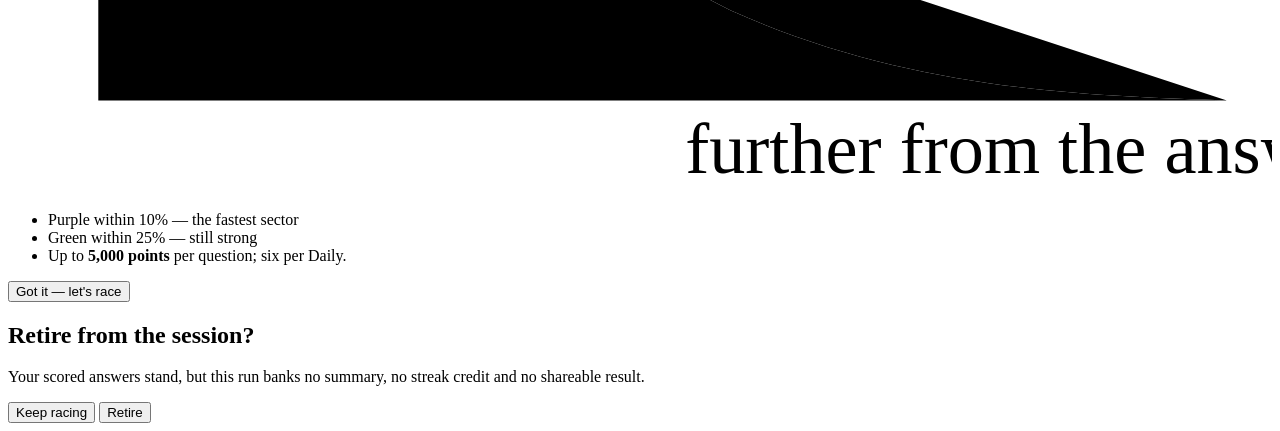
==== commit d9f0521e: "Hero art v2: abstract sector light-trails replace the car illustration The flat-vector car read chea" ====
--- a/frontend/index.html
+++ b/frontend/index.html
@@ -35,7 +35,7 @@
   <link rel="preconnect" href="https://fonts.gstatic.com" crossorigin />
   <link href="https://fonts.googleapis.com/css2?family=Titillium+Web:ital,wght@0,300;0,400;0,600;0,700;0,900;1,900&family=JetBrains+Mono:wght@400;500;700&display=swap" rel="stylesheet" />
 
-  <link rel="stylesheet" href="/static/style.css?v=30" />
+  <link rel="stylesheet" href="/static/style.css?v=31" />
 </head>
 <body>
   <!-- ===================== TOP BAR ===================== -->
@@ -129,17 +129,35 @@
         </aside>
 
       <div class="hero">
-        <!-- Stylized Hungaroring circuit outline (original art; track geometry is
-             not copyrightable). Sits behind the hero text and picks up the team
-             colour via stroke:var(--color-primary). -->
-        <svg class="hero-track" viewBox="0 0 200 120" aria-hidden="true" preserveAspectRatio="xMidYMid meet">
-          <path d="M28,34 H132 C162,34 178,40 178,58 C178,72 160,72 156,86
-                   C153,96 162,104 150,106 C140,108 138,98 128,99
-                   C117,100 120,112 108,110 C98,108 102,96 92,96
-                   C82,96 86,108 74,108 C62,108 66,92 58,86
-                   C50,80 60,72 52,64 C46,58 34,60 34,50
-                   C34,42 40,42 36,36 Z"/>
-          <circle class="hero-track-sf" cx="30" cy="34" r="4"/>
+        <!-- Hero art: abstract sector light-trails — long-exposure ribbons of
+             light sweeping through the frame like cars through an apex, in the
+             game's own timing palette (team accent + purple/green sectors).
+             They draw themselves in on load and re-theme live per team. -->
+        <svg class="hero-trails" viewBox="0 0 1000 360" aria-hidden="true" preserveAspectRatio="xMidYMid slice">
+          <defs>
+            <linearGradient id="ht-a" x1="0" y1="0" x2="1" y2="0">
+              <stop offset="0"   class="ht-accent" stop-opacity="0"/>
+              <stop offset=".45" class="ht-accent" stop-opacity=".34"/>
+              <stop offset="1"   class="ht-accent" stop-opacity=".72"/>
+            </linearGradient>
+            <linearGradient id="ht-p" x1="0" y1="0" x2="1" y2="0">
+              <stop offset="0"   stop-color="#b13bff" stop-opacity="0"/>
+              <stop offset=".5"  stop-color="#b13bff" stop-opacity=".26"/>
+              <stop offset="1"   stop-color="#b13bff" stop-opacity=".55"/>
+            </linearGradient>
+            <linearGradient id="ht-g" x1="0" y1="0" x2="1" y2="0">
+              <stop offset="0"   stop-color="#33d17a" stop-opacity="0"/>
+              <stop offset=".55" stop-color="#33d17a" stop-opacity=".2"/>
+              <stop offset="1"   stop-color="#33d17a" stop-opacity=".42"/>
+            </linearGradient>
+          </defs>
+          <!-- three parallel-ish ribbons diving through the same corner -->
+          <path class="ht-trail ht-1" pathLength="1" stroke="url(#ht-a)"
+                d="M -40 330 C 240 350 430 300 560 220 C 680 146 820 96 1040 66"/>
+          <path class="ht-trail ht-2" pathLength="1" stroke="url(#ht-p)"
+                d="M -40 296 C 220 312 420 268 550 190 C 665 122 810 66 1040 26"/>
+          <path class="ht-trail ht-3" pathLength="1" stroke="url(#ht-g)"
+                d="M -40 358 C 260 382 450 336 580 252 C 700 176 830 128 1040 104"/>
         </svg>
         <div class="hero-inner">
           <p class="hero-eyebrow">Welcome to</p>
@@ -154,66 +172,6 @@
                Populated by renderStreakBanner(); hidden when there's no streak. -->
           <button class="streak-banner hidden" id="streak-banner" data-view="quiz" data-mode="daily"></button>
         </div>
-        <!-- Hero scene (original art): a modern-silhouette F1 car in the
-             player's livery crossing the finish line at the foot of the hero,
-             trailing speed streaks, with a ground-effect glow in the team
-             accent. Pure SVG — no photo assets, re-themes live per team. -->
-        <svg class="hero-scene" viewBox="0 0 560 120" aria-hidden="true" preserveAspectRatio="xMidYMax meet">
-          <defs>
-            <linearGradient id="hs-streak" x1="0" y1="0" x2="1" y2="0">
-              <stop offset="0" stop-color="#fff" stop-opacity="0"/>
-              <stop offset="1" stop-color="#fff" stop-opacity=".22"/>
-            </linearGradient>
-            <radialGradient id="hs-glow" cx=".5" cy=".5" r=".5">
-              <stop offset="0" class="hs-glow-c" stop-opacity=".6"/>
-              <stop offset="1" class="hs-glow-c" stop-opacity="0"/>
-            </radialGradient>
-          </defs>
-          <!-- ground-effect glow under the floor -->
-          <ellipse class="hs-glow" cx="330" cy="103" rx="220" ry="17" fill="url(#hs-glow)"/>
-          <!-- speed streaks trailing off the tail -->
-          <g class="hs-streaks">
-            <rect x="0"  y="38" width="150" height="3.5" rx="1.75" fill="url(#hs-streak)"/>
-            <rect x="24" y="58" width="196" height="4"   rx="2"    fill="url(#hs-streak)"/>
-            <rect x="0"  y="78" width="130" height="3.5" rx="1.75" fill="url(#hs-streak)"/>
-          </g>
-          <g class="hs-car">
-            <!-- rear wing: endplate, main plane, beam wing, pylon -->
-            <path class="hsc-dark" d="M196 24 L204 24 L200 78 L192 78 Z"/>
-            <rect class="hsc-body" x="160" y="26" width="46" height="8" rx="3"/>
-            <rect class="hsc-sec"  x="163" y="42" width="40" height="5" rx="2.5"/>
-            <rect class="hsc-dark" x="184" y="34" width="6"  height="46" rx="2"/>
-            <!-- engine cover + shark fin sweeping to the cockpit -->
-            <path class="hsc-body" d="M190 76 C196 46 216 38 252 40 L288 44
-                     C296 44 300 48 306 52 L322 60 L240 78 Z"/>
-            <path class="hsc-sec"  d="M214 40 L252 40 L252 46 L210 46 Z"/>
-            <!-- floor + sidepod + nose running to the tip -->
-            <path class="hsc-body" d="M208 92 L216 66 C238 60 268 58 300 60 L344 62
-                     C372 62 406 66 428 74 L494 84 C500 85 501 90 495 92
-                     L468 96 L232 96 C216 96 208 96 208 92 Z"/>
-            <!-- cockpit opening + halo -->
-            <path class="hsc-dark" d="M296 56 C300 46 316 44 324 50 L316 60 Z"/>
-            <path class="hsc-halo" d="M294 58 C302 42 326 40 336 52" fill="none"/>
-            <rect class="hsc-halo-post" x="316" y="46" width="4" height="14" rx="2"/>
-            <circle class="hsc-helmet" cx="312" cy="52" r="7"/>
-            <!-- front wing stack, nose pillar + endplate -->
-            <rect class="hsc-body" x="478" y="88" width="60" height="5" rx="2.5"/>
-            <rect class="hsc-sec"  x="486" y="81" width="48" height="4" rx="2"/>
-            <rect class="hsc-dark" x="504" y="82" width="7"  height="8" rx="1.5"/>
-            <path class="hsc-dark" d="M534 76 L540 76 L540 94 L534 94 Z"/>
-            <!-- wheels: tyre, sidewall ring, rim -->
-            <g class="hs-wheel">
-              <circle class="hsw-tyre" cx="248" cy="88" r="24"/>
-              <circle class="hsw-wall" cx="248" cy="88" r="15"/>
-              <circle class="hsw-rim"  cx="248" cy="88" r="9"/>
-            </g>
-            <g class="hs-wheel">
-              <circle class="hsw-tyre" cx="452" cy="88" r="24"/>
-              <circle class="hsw-wall" cx="452" cy="88" r="15"/>
-              <circle class="hsw-rim"  cx="452" cy="88" r="9"/>
-            </g>
-          </g>
-        </svg>
         <div class="hero-checkers" aria-hidden="true"></div>
       </div>
       </div><!-- /home-top -->
@@ -814,8 +772,8 @@
   </div>
 
   <div id="toast" class="toast hidden" role="status" aria-live="polite"></div>
-  <script src="/static/icons.js?v=30"></script>
-  <script src="/static/sound.js?v=30"></script>
-  <script src="/static/app.js?v=30"></script>
+  <script src="/static/icons.js?v=31"></script>
+  <script src="/static/sound.js?v=31"></script>
+  <script src="/static/app.js?v=31"></script>
 </body>
 </html>
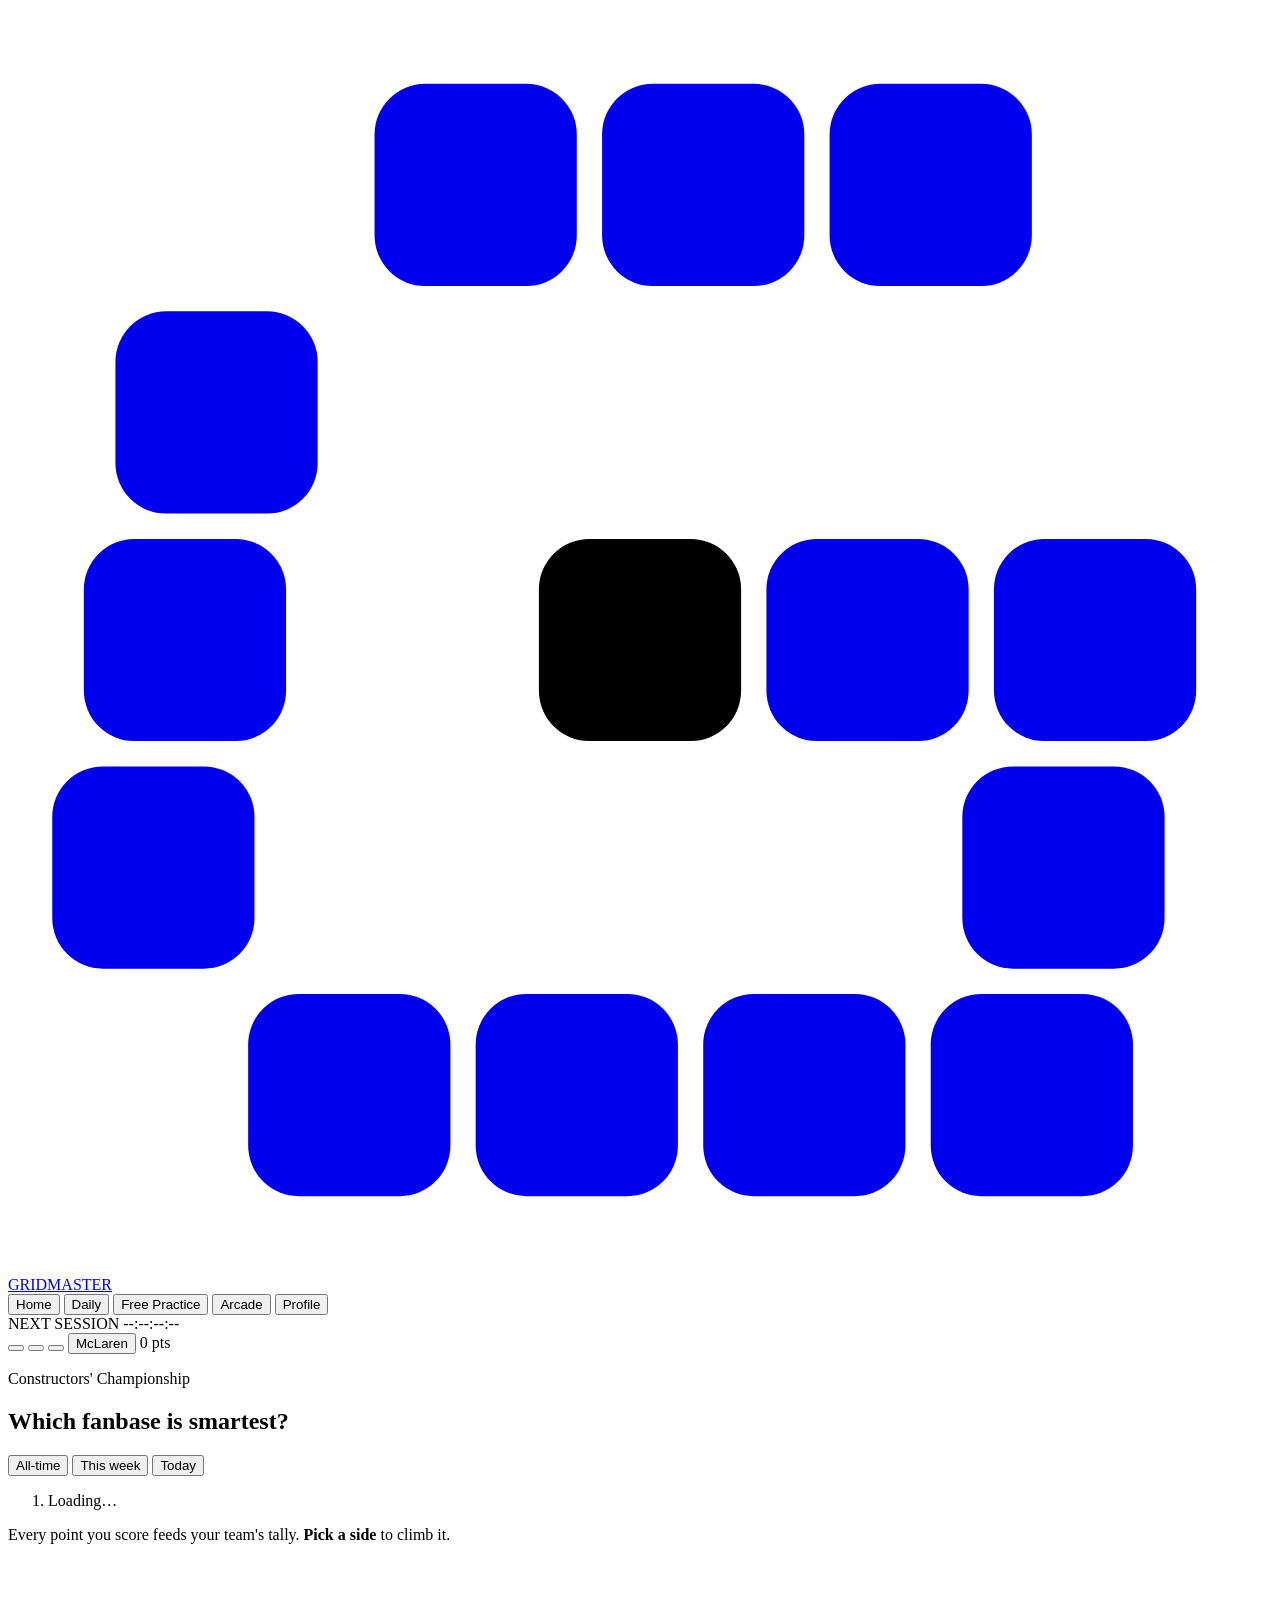
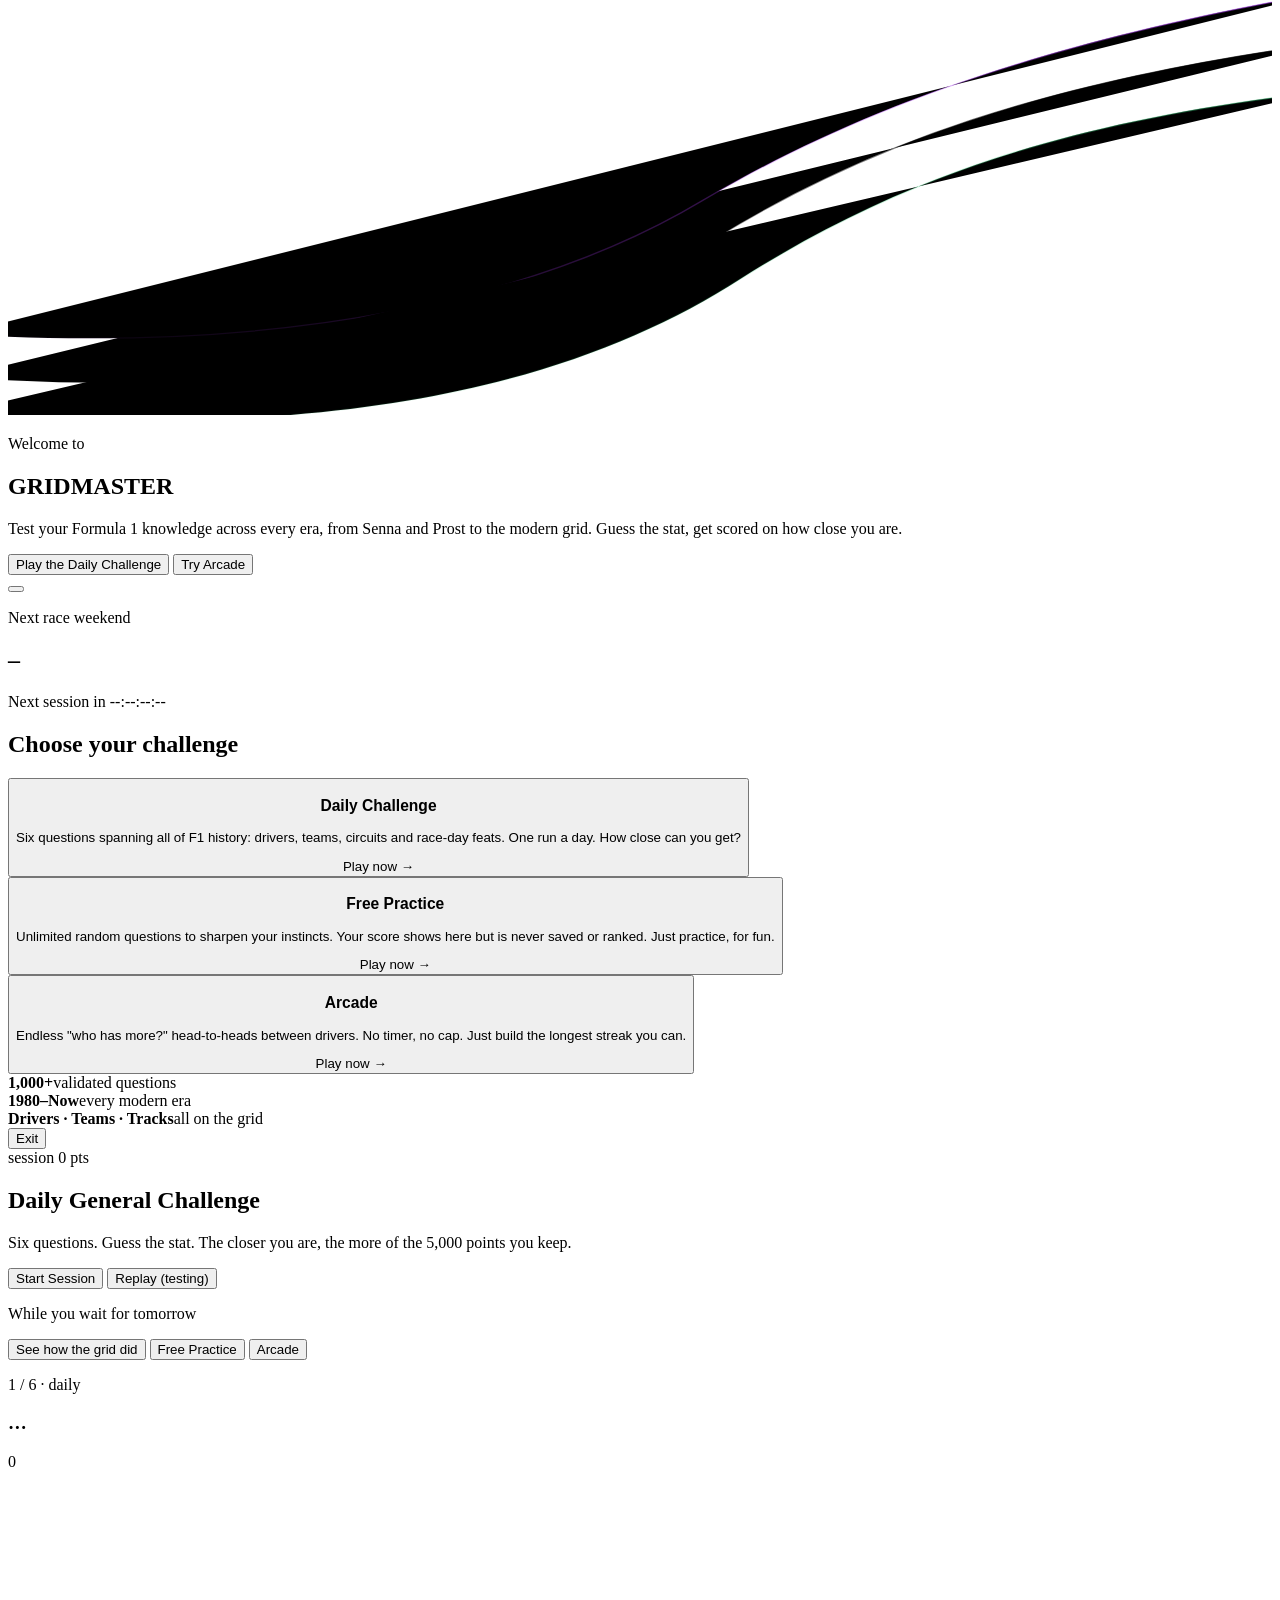
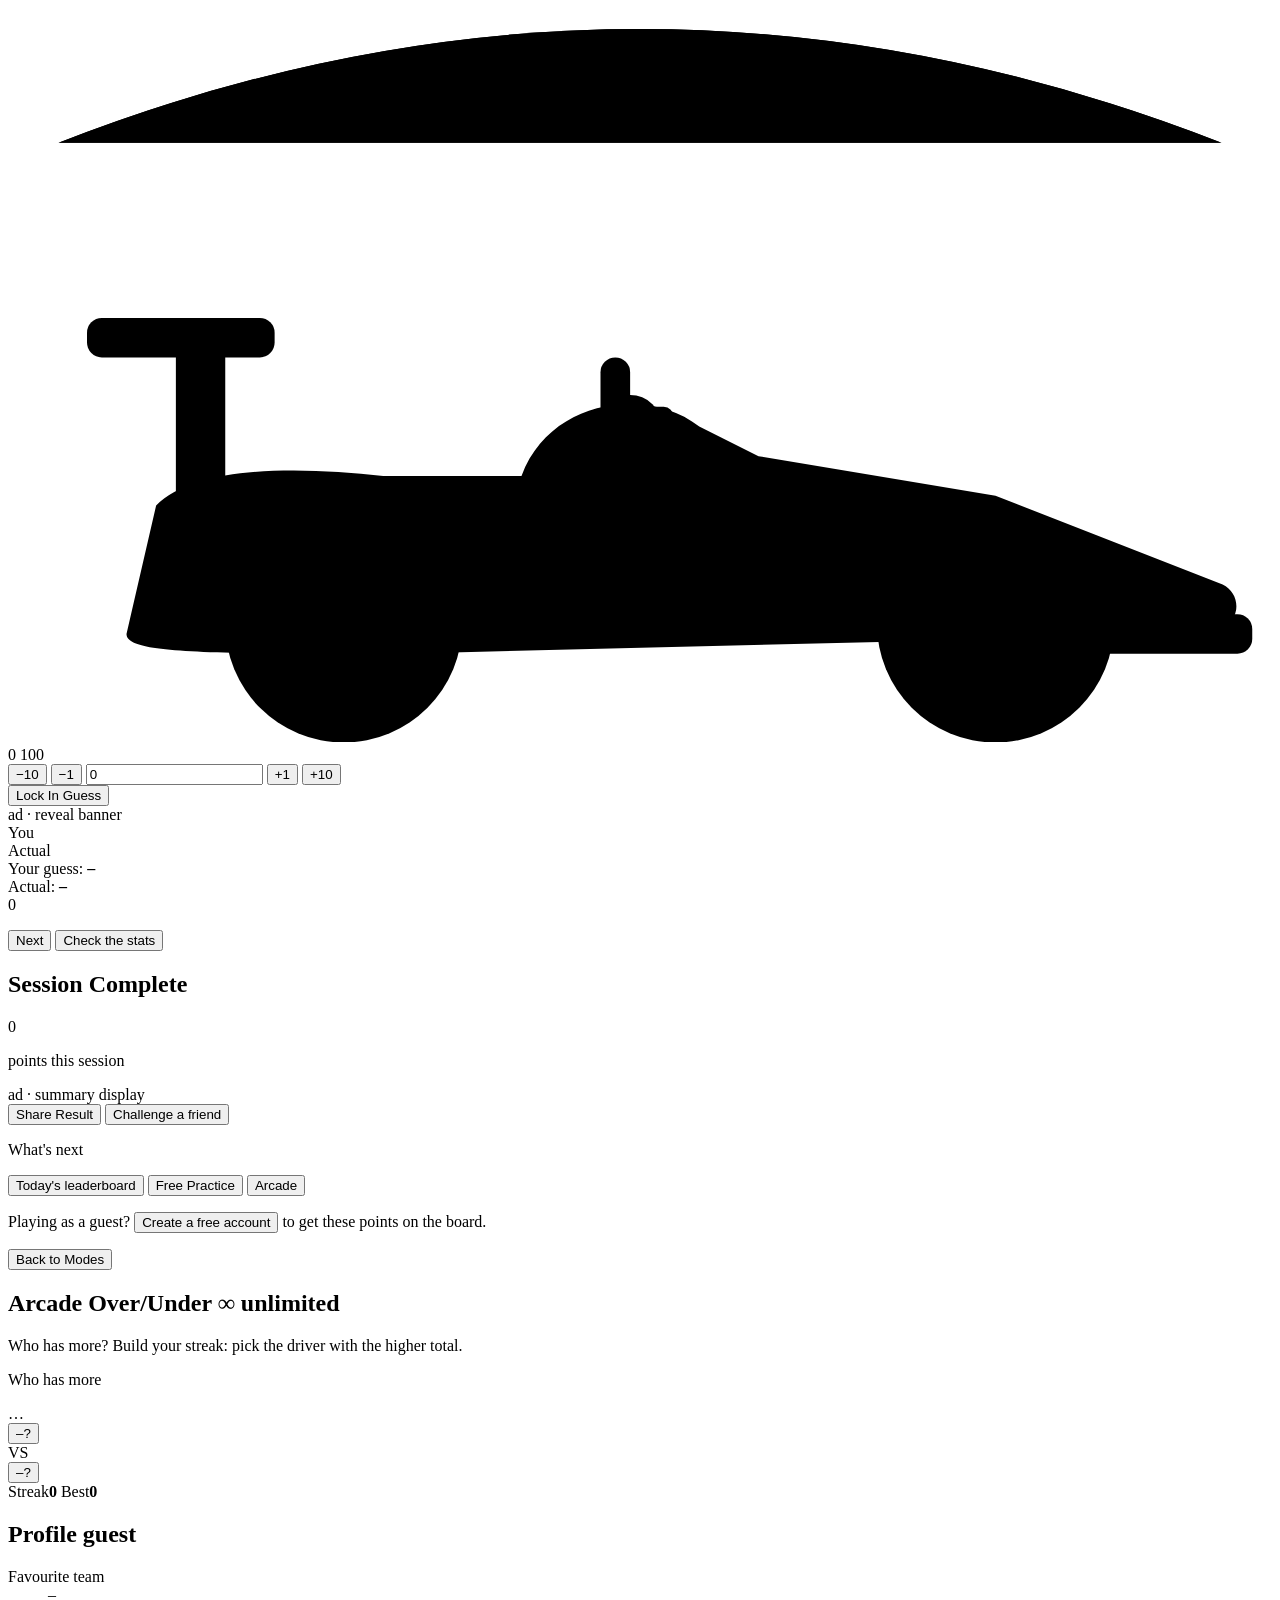
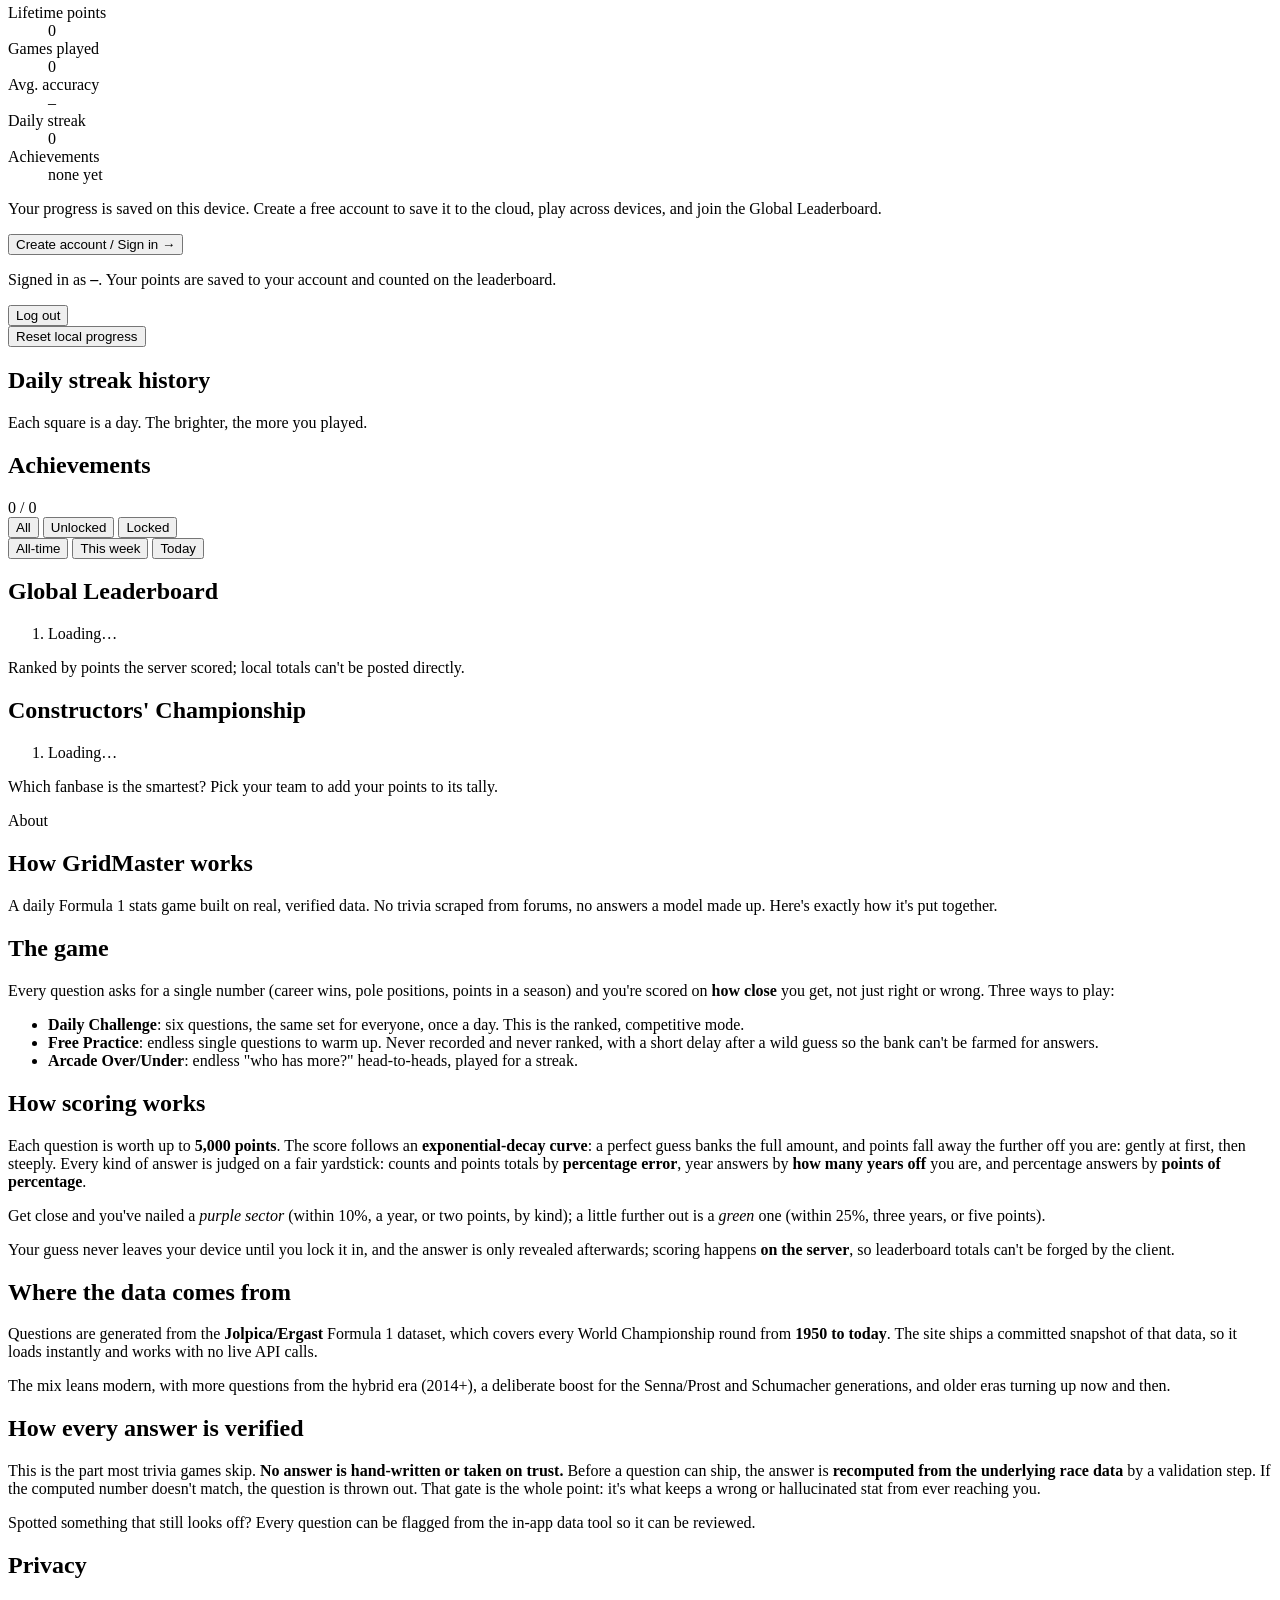
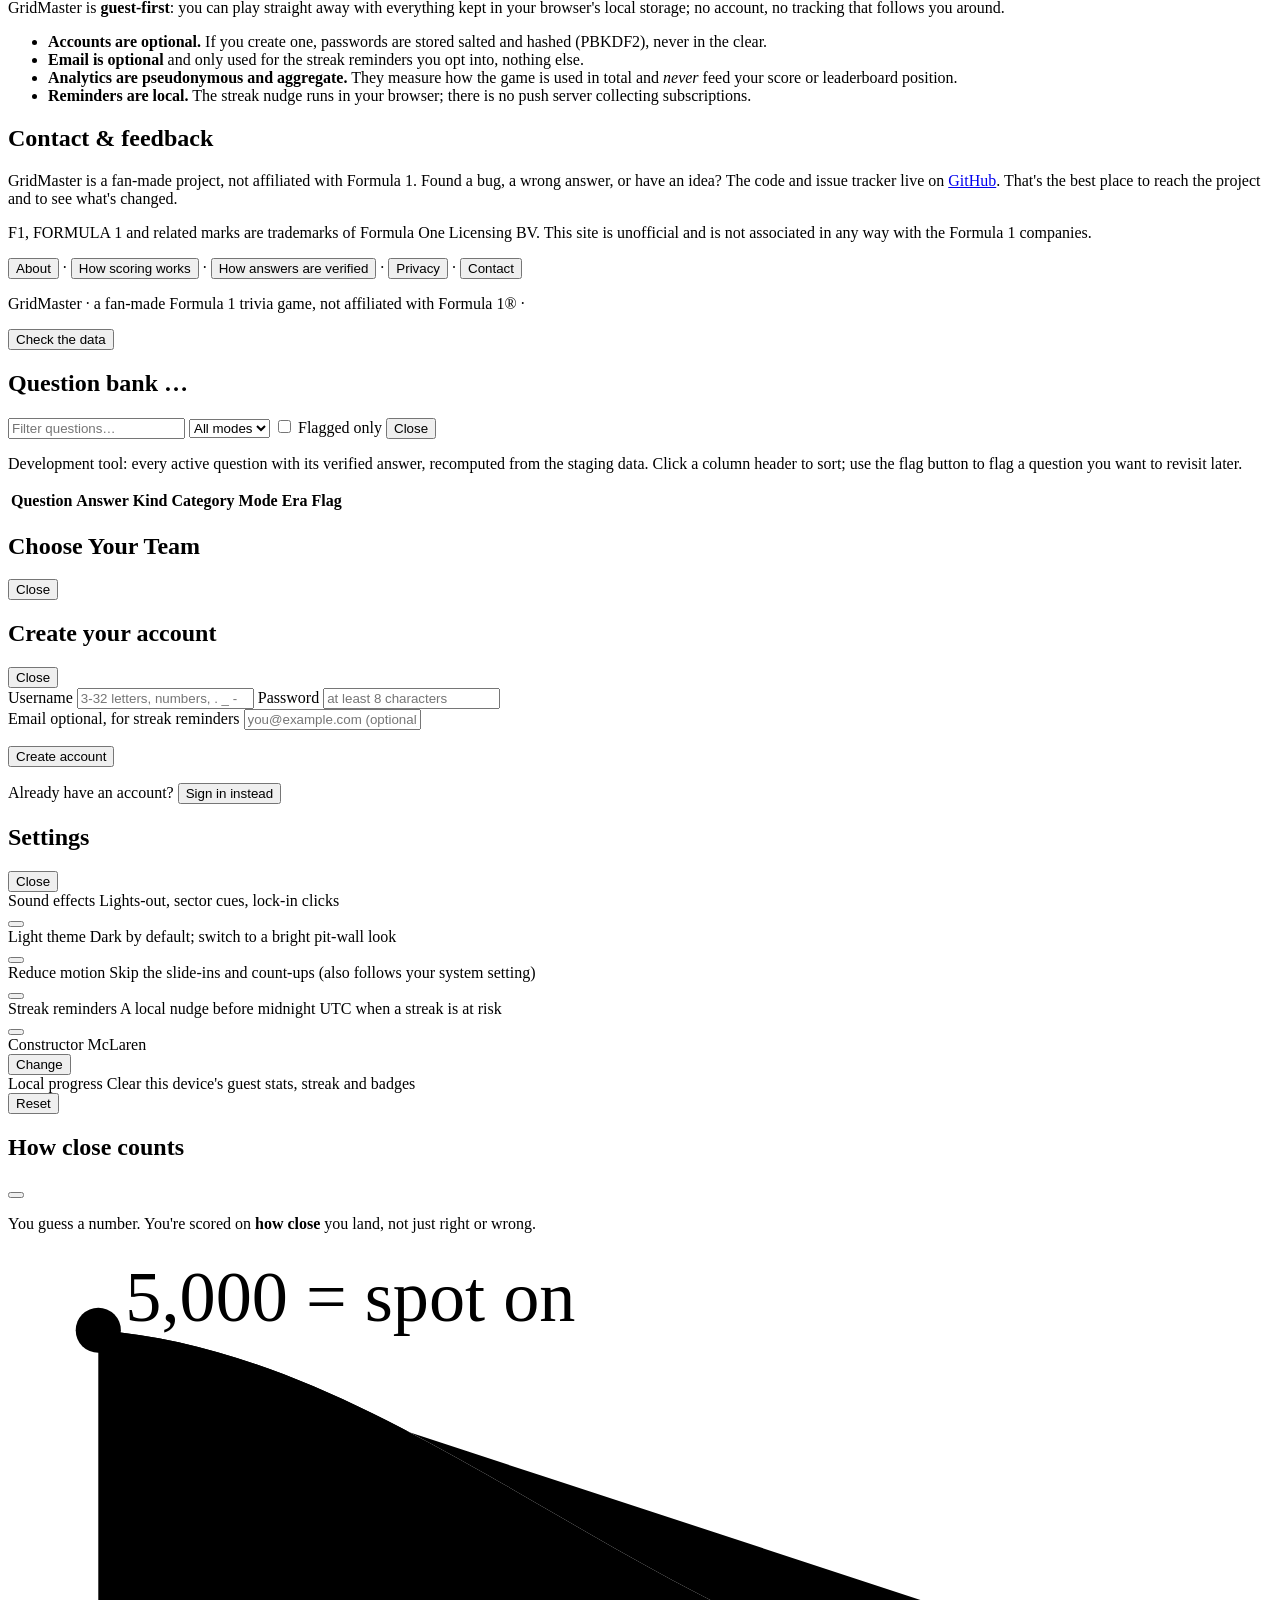
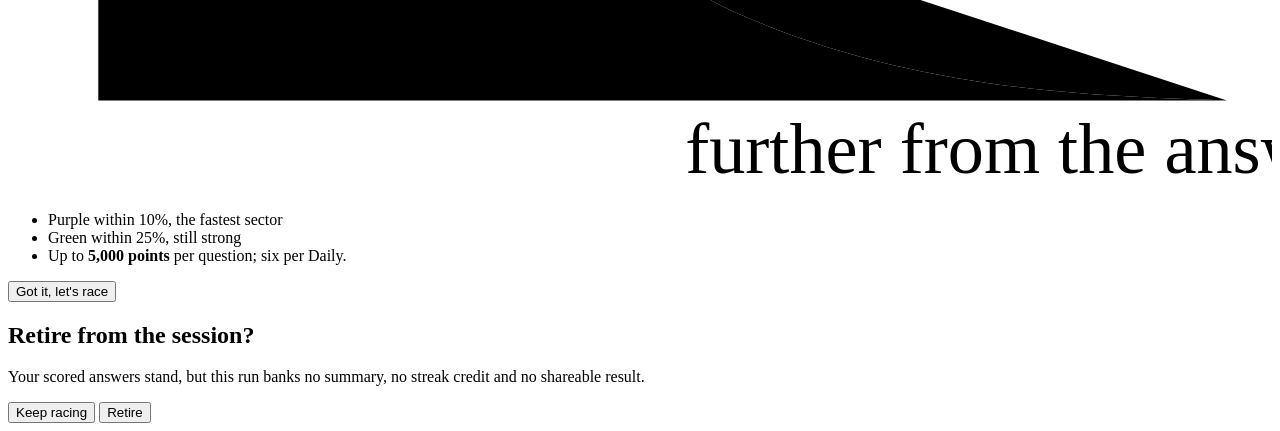
==== commit b5ec0f46: "Copy pass: remove every em dash from on-screen text All user-facing prose now uses periods, colons, " ====
--- a/frontend/index.html
+++ b/frontend/index.html
@@ -4,18 +4,18 @@
   <meta charset="UTF-8" />
   <meta name="viewport" content="width=device-width, initial-scale=1.0, viewport-fit=cover" />
   <title>GridMaster</title>
-  <meta name="description" content="Guess the Formula 1 stat, get scored on how close you are. A new daily F1 challenge every day — drivers, teams and circuits across every era." />
+  <meta name="description" content="Guess the Formula 1 stat, get scored on how close you are. A new daily F1 challenge every day: drivers, teams and circuits across every era." />
 
   <!-- Rich link previews for shared results (Open Graph + Twitter Card), so a
        pasted GridMaster link unfurls into a card instead of a bare URL. -->
   <meta property="og:type" content="website" />
   <meta property="og:site_name" content="GridMaster" />
-  <meta property="og:title" content="GridMaster — the daily Formula 1 stats challenge" />
-  <meta property="og:description" content="Guess the F1 stat, get scored on how close you are. New daily challenge — can you beat your friends?" />
+  <meta property="og:title" content="GridMaster: the daily Formula 1 stats challenge" />
+  <meta property="og:description" content="Guess the F1 stat, get scored on how close you are. New daily challenge. Can you beat your friends?" />
   <meta property="og:image" content="/static/icon-180.png" />
   <meta name="twitter:card" content="summary" />
-  <meta name="twitter:title" content="GridMaster — the daily Formula 1 stats challenge" />
-  <meta name="twitter:description" content="Guess the F1 stat, get scored on how close you are. New daily challenge — can you beat your friends?" />
+  <meta name="twitter:title" content="GridMaster: the daily Formula 1 stats challenge" />
+  <meta name="twitter:description" content="Guess the F1 stat, get scored on how close you are. New daily challenge. Can you beat your friends?" />
   <meta name="twitter:image" content="/static/icon-180.png" />
 
   <!-- PWA / iOS add-to-home-screen -->
@@ -35,7 +35,7 @@
   <link rel="preconnect" href="https://fonts.gstatic.com" crossorigin />
   <link href="https://fonts.googleapis.com/css2?family=Titillium+Web:ital,wght@0,300;0,400;0,600;0,700;0,900;1,900&family=JetBrains+Mono:wght@400;500;700&display=swap" rel="stylesheet" />
 
-  <link rel="stylesheet" href="/static/style.css?v=31" />
+  <link rel="stylesheet" href="/static/style.css?v=32" />
 </head>
 <body>
   <!-- ===================== TOP BAR ===================== -->
@@ -88,11 +88,11 @@
         <span class="hud-label" id="countdown-label">NEXT SESSION</span>
         <span class="hud-timer" id="countdown-timer">--:--:--:--</span>
       </div>
-      <button id="sound-toggle" class="sound-toggle" title="Sound on — click to mute"
+      <button id="sound-toggle" class="sound-toggle" title="Sound on. Click to mute"
               aria-pressed="true" aria-label="Toggle sound effects">
         <span class="sound-icon" id="sound-icon" data-icon="volume-2" aria-hidden="true"></span>
       </button>
-      <button id="theme-toggle" class="sound-toggle theme-toggle" title="Dark mode — click for light"
+      <button id="theme-toggle" class="sound-toggle theme-toggle" title="Dark mode. Click for light"
               aria-pressed="false" aria-label="Toggle light or dark theme">
         <span class="theme-icon" id="theme-icon" data-icon="moon" aria-hidden="true"></span>
       </button>
@@ -162,7 +162,7 @@
         <div class="hero-inner">
           <p class="hero-eyebrow">Welcome to</p>
           <h1 class="hero-title">GRID<span class="accent">MASTER</span></h1>
-          <p class="hero-sub">Test your Formula 1 knowledge across every era — from Senna and
+          <p class="hero-sub">Test your Formula 1 knowledge across every era, from Senna and
              Prost to the modern grid. Guess the stat, get scored on how close you are.</p>
           <div class="hero-cta">
             <button class="btn-primary" data-view="quiz" data-mode="daily">Play the Daily Challenge</button>
@@ -185,7 +185,7 @@
         <div class="rw-head">
           <div>
             <p class="rw-eyebrow">Next race weekend</p>
-            <h2 class="rw-title" id="rw-title">—</h2>
+            <h2 class="rw-title" id="rw-title">–</h2>
           </div>
           <div class="rw-next" id="rw-next">
             <span class="rw-next-label">Next session in</span>
@@ -201,7 +201,7 @@
         <button class="mode-card" data-view="quiz" data-mode="daily">
           <span class="mc-icon" data-icon="flag" aria-hidden="true"></span>
           <h3>Daily Challenge</h3>
-          <p>Six questions spanning all of F1 history — drivers, teams, circuits and
+          <p>Six questions spanning all of F1 history: drivers, teams, circuits and
              race-day feats. One run a day. How close can you get?</p>
           <span class="mc-cta">Play now →</span>
         </button>
@@ -210,14 +210,14 @@
           <span class="mc-icon" data-icon="tyre" aria-hidden="true"></span>
           <h3>Free Practice</h3>
           <p>Unlimited random questions to sharpen your instincts. Your score shows here
-             but is never saved or ranked — just practice, for fun.</p>
+             but is never saved or ranked. Just practice, for fun.</p>
           <span class="mc-cta">Play now →</span>
         </button>
 
         <button class="mode-card" data-view="arcade">
           <span class="mc-icon" data-icon="zap" aria-hidden="true"></span>
           <h3>Arcade</h3>
-          <p>Endless "who has more?" head-to-heads between drivers. No timer, no cap — just
+          <p>Endless "who has more?" head-to-heads between drivers. No timer, no cap. Just
              build the longest streak you can.</p>
           <span class="mc-cta">Play now →</span>
         </button>
@@ -244,7 +244,7 @@
 
       <div id="quiz-intro" class="card">
         <h2 id="quiz-title">Daily General Challenge</h2>
-        <p id="quiz-desc">Six questions. Guess the stat — the closer you are, the more
+        <p id="quiz-desc">Six questions. Guess the stat. The closer you are, the more
            of the 5,000 points you keep.</p>
         <div id="quiz-cap" class="cap-note hidden"></div>
         <button class="btn-primary" id="start-quiz">Start Session</button>
@@ -335,8 +335,8 @@
           <div class="timeline-node actual" id="node-actual"><span>Actual</span></div>
         </div>
         <div class="reveal-numbers">
-          <div>Your guess: <strong id="reveal-guess">—</strong></div>
-          <div>Actual: <strong id="reveal-actual">—</strong></div>
+          <div>Your guess: <strong id="reveal-guess">–</strong></div>
+          <div>Actual: <strong id="reveal-actual">–</strong></div>
         </div>
         <div class="odometer" id="odometer">0</div>
         <p class="reveal-insight hidden" id="reveal-insight"></p>
@@ -369,8 +369,8 @@
             <button class="ns-btn" data-view="arcade">
               <i class="ic" data-icon="zap" aria-hidden="true"></i> Arcade</button>
           </div>
-          <p class="muted ns-signup hidden" id="summary-signup">Playing as a guest —
-            <button type="button" class="link-btn" data-auth="open">create a free account</button>
+          <p class="muted ns-signup hidden" id="summary-signup">Playing as a guest?
+            <button type="button" class="link-btn" data-auth="open">Create a free account</button>
             to get these points on the board.</p>
         </div>
         <button class="btn-secondary" id="summary-back">Back to Modes</button>
@@ -382,15 +382,15 @@
     <section id="view-arcade" class="view">
       <div class="card arcade-shell">
         <h2>Arcade Over/Under <span class="badge">∞ unlimited</span></h2>
-        <p class="muted">Who has more? Build your streak — pick the driver with the higher total.</p>
+        <p class="muted">Who has more? Build your streak: pick the driver with the higher total.</p>
         <div class="arcade-metric-wrap">
           <p class="arcade-eyebrow"><i class="ic" data-icon="zap" aria-hidden="true"></i> Who has more</p>
           <div class="arcade-metric" id="arcade-metric">…</div>
         </div>
         <div class="arcade-pair">
-          <button class="arcade-card" id="arcade-a"><span class="name">—</span><span class="val">?</span></button>
+          <button class="arcade-card" id="arcade-a"><span class="name">–</span><span class="val">?</span></button>
           <div class="vs" aria-hidden="true">VS</div>
-          <button class="arcade-card" id="arcade-b"><span class="name">—</span><span class="val">?</span></button>
+          <button class="arcade-card" id="arcade-b"><span class="name">–</span><span class="val">?</span></button>
         </div>
         <div class="arcade-streak">
           <span class="as-chip"><span class="as-label">Streak</span><strong id="arcade-streak">0</strong></span>
@@ -405,10 +405,10 @@
       <div class="card">
         <h2>Profile <span class="badge" id="guest-badge">guest</span></h2>
         <dl class="stats">
-          <dt>Favourite team</dt><dd id="p-team">—</dd>
+          <dt>Favourite team</dt><dd id="p-team">–</dd>
           <dt>Lifetime points</dt><dd id="p-points">0</dd>
           <dt>Games played</dt><dd id="p-games">0</dd>
-          <dt>Avg. accuracy</dt><dd id="p-accuracy">—</dd>
+          <dt>Avg. accuracy</dt><dd id="p-accuracy">–</dd>
           <dt>Daily streak</dt><dd id="p-streak">0</dd>
           <dt>Achievements</dt><dd id="p-achievements">none yet</dd>
         </dl>
@@ -419,7 +419,7 @@
           <button class="btn-secondary" id="open-auth-btn">Create account / Sign in →</button>
         </div>
         <div id="account-member" class="hidden">
-          <p class="muted">Signed in as <strong id="account-username">—</strong>.
+          <p class="muted">Signed in as <strong id="account-username">–</strong>.
              Your points are saved to your account and counted on the leaderboard.</p>
           <button class="btn-secondary" id="logout-btn">Log out</button>
         </div>
@@ -430,7 +430,7 @@
            signed in, local otherwise). Filled by renderHeatmap(). -->
       <div class="card">
         <div class="ach-head"><h2>Daily streak history</h2></div>
-        <p class="muted">Each square is a day — the brighter, the more you played.</p>
+        <p class="muted">Each square is a day. The brighter, the more you played.</p>
         <div class="heatmap heatmap-lg" id="profile-heatmap"></div>
       </div>
 
@@ -464,7 +464,7 @@
         <ol class="leaderboard" id="leaderboard-list">
           <li class="muted">Loading…</li>
         </ol>
-        <p class="muted">Ranked by points the server scored — local totals can't be posted directly.</p>
+        <p class="muted">Ranked by points the server scored; local totals can't be posted directly.</p>
       </div>
 
       <!-- Constructors' Championship (PRD §5.3): every player's verified points
@@ -486,23 +486,23 @@
       <div id="about-top" class="about-hero">
         <p class="hero-eyebrow">About</p>
         <h1 class="section-title about-title">How GridMaster works</h1>
-        <p class="about-lead">A daily Formula 1 stats game built on real, verified data —
-           no trivia scraped from forums, no answers a model made up. Here's exactly how
+        <p class="about-lead">A daily Formula 1 stats game built on real, verified data.
+           No trivia scraped from forums, no answers a model made up. Here's exactly how
            it's put together.</p>
       </div>
 
       <div class="card about-card" id="about-play">
         <h2>The game</h2>
-        <p>Every question asks for a single number — career wins, pole positions, points in
-           a season — and you're scored on <strong>how close</strong> you get, not just
+        <p>Every question asks for a single number (career wins, pole positions, points in
+           a season) and you're scored on <strong>how close</strong> you get, not just
            right or wrong. Three ways to play:</p>
         <ul class="about-list">
-          <li><strong>Daily Challenge</strong> — six questions, the same set for everyone,
+          <li><strong>Daily Challenge</strong>: six questions, the same set for everyone,
               once a day. This is the ranked, competitive mode.</li>
-          <li><strong>Free Practice</strong> — endless single questions to warm up. Never
+          <li><strong>Free Practice</strong>: endless single questions to warm up. Never
               recorded and never ranked, with a short delay after a wild guess so the bank
               can't be farmed for answers.</li>
-          <li><strong>Arcade Over/Under</strong> — endless "who has more?" head-to-heads,
+          <li><strong>Arcade Over/Under</strong>: endless "who has more?" head-to-heads,
               played for a streak.</li>
         </ul>
       </div>
@@ -511,7 +511,7 @@
         <h2>How scoring works</h2>
         <p>Each question is worth up to <strong>5,000 points</strong>. The score follows an
            <strong>exponential-decay curve</strong>: a perfect guess banks the full amount,
-           and points fall away the further off you are — gently at first, then steeply.
+           and points fall away the further off you are: gently at first, then steeply.
            Every kind of answer is judged on a fair yardstick: counts and points totals by
            <strong>percentage error</strong>, year answers by <strong>how many years off</strong>
            you are, and percentage answers by <strong>points of percentage</strong>.</p>
@@ -519,7 +519,7 @@
            points, by kind); a little further out is a <em>green</em> one (within 25%, three
            years, or five points).</p>
         <p>Your guess never leaves your device until you lock it in, and the answer is only
-           revealed afterwards — scoring happens <strong>on the server</strong>, so leaderboard
+           revealed afterwards; scoring happens <strong>on the server</strong>, so leaderboard
            totals can't be forged by the client.</p>
       </div>
 
@@ -529,7 +529,7 @@
            which covers every World Championship round from <strong>1950 to today</strong>. The
            site ships a committed snapshot of that data, so it loads instantly and works with
            no live API calls.</p>
-        <p>The mix leans modern — more questions from the hybrid era (2014+) — with a deliberate
+        <p>The mix leans modern, with more questions from the hybrid era (2014+), a deliberate
            boost for the Senna/Prost and Schumacher generations, and older eras turning up now
            and then.</p>
       </div>
@@ -538,7 +538,7 @@
         <h2>How every answer is verified</h2>
         <p>This is the part most trivia games skip. <strong>No answer is hand-written or taken
            on trust.</strong> Before a question can ship, the answer is <strong>recomputed from
-           the underlying race data</strong> by a validation step — if the computed number
+           the underlying race data</strong> by a validation step. If the computed number
            doesn't match, the question is thrown out. That gate is the whole point: it's what
            keeps a wrong or hallucinated stat from ever reaching you.</p>
         <p>Spotted something that still looks off? Every question can be flagged from the in-app
@@ -548,13 +548,13 @@
       <div class="card about-card" id="about-privacy">
         <h2>Privacy</h2>
         <p>GridMaster is <strong>guest-first</strong>: you can play straight away with everything
-           kept in your browser's local storage — no account, no tracking that follows you
+           kept in your browser's local storage; no account, no tracking that follows you
            around.</p>
         <ul class="about-list">
           <li><strong>Accounts are optional.</strong> If you create one, passwords are stored
               salted and hashed (PBKDF2), never in the clear.</li>
           <li><strong>Email is optional</strong> and only used for the streak reminders you opt
-              into — nothing else.</li>
+              into, nothing else.</li>
           <li><strong>Analytics are pseudonymous and aggregate.</strong> They measure how the
               game is used in total and <em>never</em> feed your score or leaderboard position.</li>
           <li><strong>Reminders are local.</strong> The streak nudge runs in your browser; there
@@ -567,7 +567,7 @@
         <p>GridMaster is a fan-made project, not affiliated with Formula 1. Found a bug, a wrong
            answer, or have an idea? The code and issue tracker live on
            <a class="about-link" href="https://github.com/technobacon/f1-stats" target="_blank"
-              rel="noopener">GitHub</a> — that's the best place to reach the project and to see
+              rel="noopener">GitHub</a>. That's the best place to reach the project and to see
            what's changed.</p>
         <p class="about-disclaimer">F1, FORMULA 1 and related marks are trademarks of Formula
            One Licensing BV. This site is unofficial and is not associated in any way with the
@@ -611,7 +611,7 @@
         <label class="data-flag-filter"><input type="checkbox" id="data-flagged-only" /> Flagged only</label>
         <button class="btn-ghost data-close" id="data-close"><i class="ic" data-icon="x" aria-hidden="true"></i> Close</button>
       </div>
-      <p class="muted data-note">Development tool — every active question with its verified answer,
+      <p class="muted data-note">Development tool: every active question with its verified answer,
          recomputed from the staging data. Click a column header to sort; use the flag button to flag
          a question you want to revisit later.</p>
       <div class="data-table-wrap">
@@ -662,7 +662,7 @@
                placeholder="at least 8 characters" required minlength="8" />
         <!-- Optional email: register only, for opt-in streak/daily reminders. -->
         <div id="auth-email-row">
-          <label for="auth-email">Email <span class="auth-optional">optional — for streak reminders</span></label>
+          <label for="auth-email">Email <span class="auth-optional">optional, for streak reminders</span></label>
           <input type="email" id="auth-email" name="email" autocomplete="email"
                  placeholder="you@example.com (optional)" />
         </div>
@@ -731,7 +731,7 @@
         <button class="game-exit" id="scoring-close" aria-label="Close"><i class="ic" data-icon="x" aria-hidden="true"></i></button>
       </div>
       <div class="scoring-body">
-        <p>You guess a number. You're scored on <strong>how close</strong> you land — not just
+        <p>You guess a number. You're scored on <strong>how close</strong> you land, not just
            right or wrong.</p>
         <svg class="scoring-curve" viewBox="0 0 280 120" role="img"
              aria-label="A curve showing points falling off as your guess gets further from the answer">
@@ -740,16 +740,16 @@
           <path class="sc-area" d="M20,18 C70,22 110,55 160,80 C200,98 240,99 270,100 L270,100 L20,100 Z" />
           <path class="sc-line" d="M20,18 C70,22 110,55 160,80 C200,98 240,99 270,100" />
           <circle class="sc-dot" cx="20" cy="18" r="5" />
-          <text x="26" y="16" class="sc-tag">5,000 — spot on</text>
+          <text x="26" y="16" class="sc-tag">5,000 = spot on</text>
           <text x="150" y="116" class="sc-axis-label">further from the answer →</text>
         </svg>
         <ul class="scoring-points">
-          <li><span class="sc-chip purple">Purple</span> within 10% — the fastest sector</li>
-          <li><span class="sc-chip green">Green</span> within 25% — still strong</li>
+          <li><span class="sc-chip purple">Purple</span> within 10%, the fastest sector</li>
+          <li><span class="sc-chip green">Green</span> within 25%, still strong</li>
           <li>Up to <strong>5,000 points</strong> per question; six per Daily.</li>
         </ul>
       </div>
-      <button class="btn-primary scoring-go" id="scoring-go">Got it — let's race</button>
+      <button class="btn-primary scoring-go" id="scoring-go">Got it, let's race</button>
     </div>
   </div>
 
@@ -772,8 +772,8 @@
   </div>
 
   <div id="toast" class="toast hidden" role="status" aria-live="polite"></div>
-  <script src="/static/icons.js?v=31"></script>
-  <script src="/static/sound.js?v=31"></script>
-  <script src="/static/app.js?v=31"></script>
+  <script src="/static/icons.js?v=32"></script>
+  <script src="/static/sound.js?v=32"></script>
+  <script src="/static/app.js?v=32"></script>
 </body>
 </html>
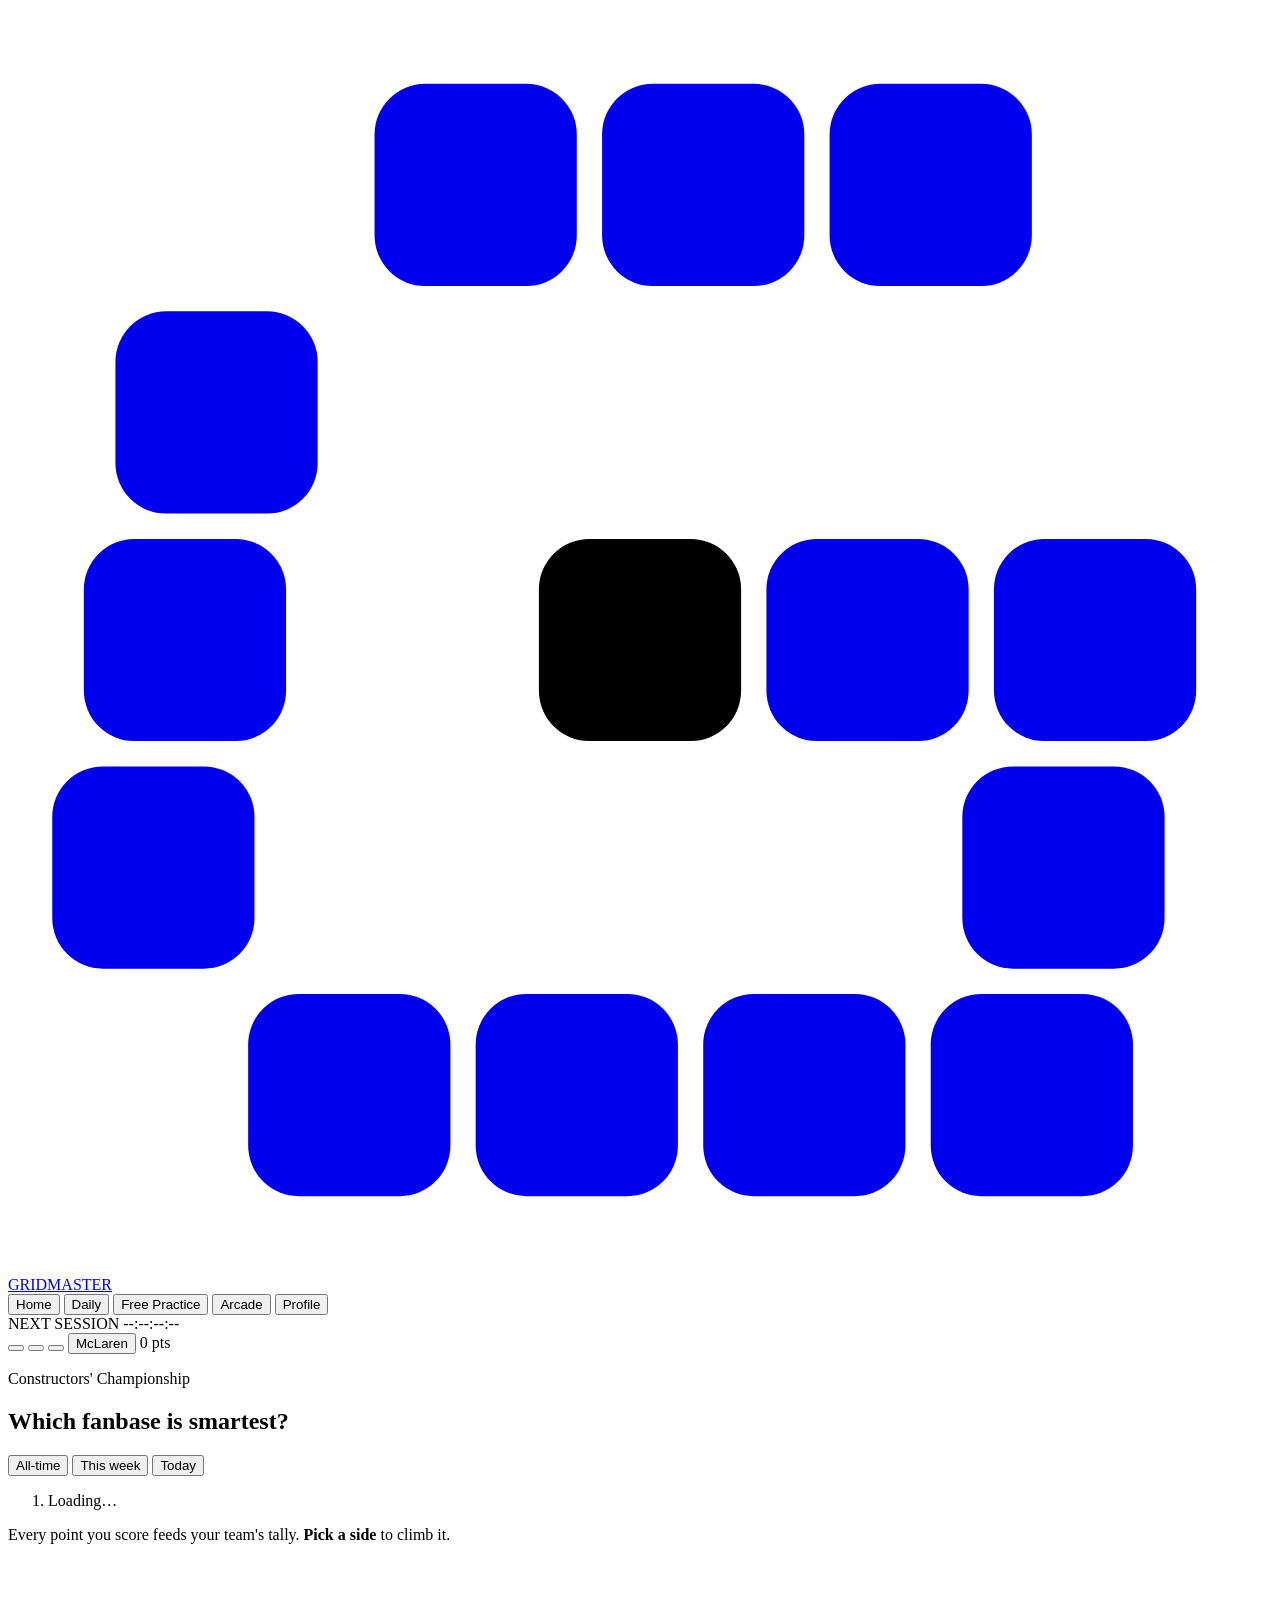
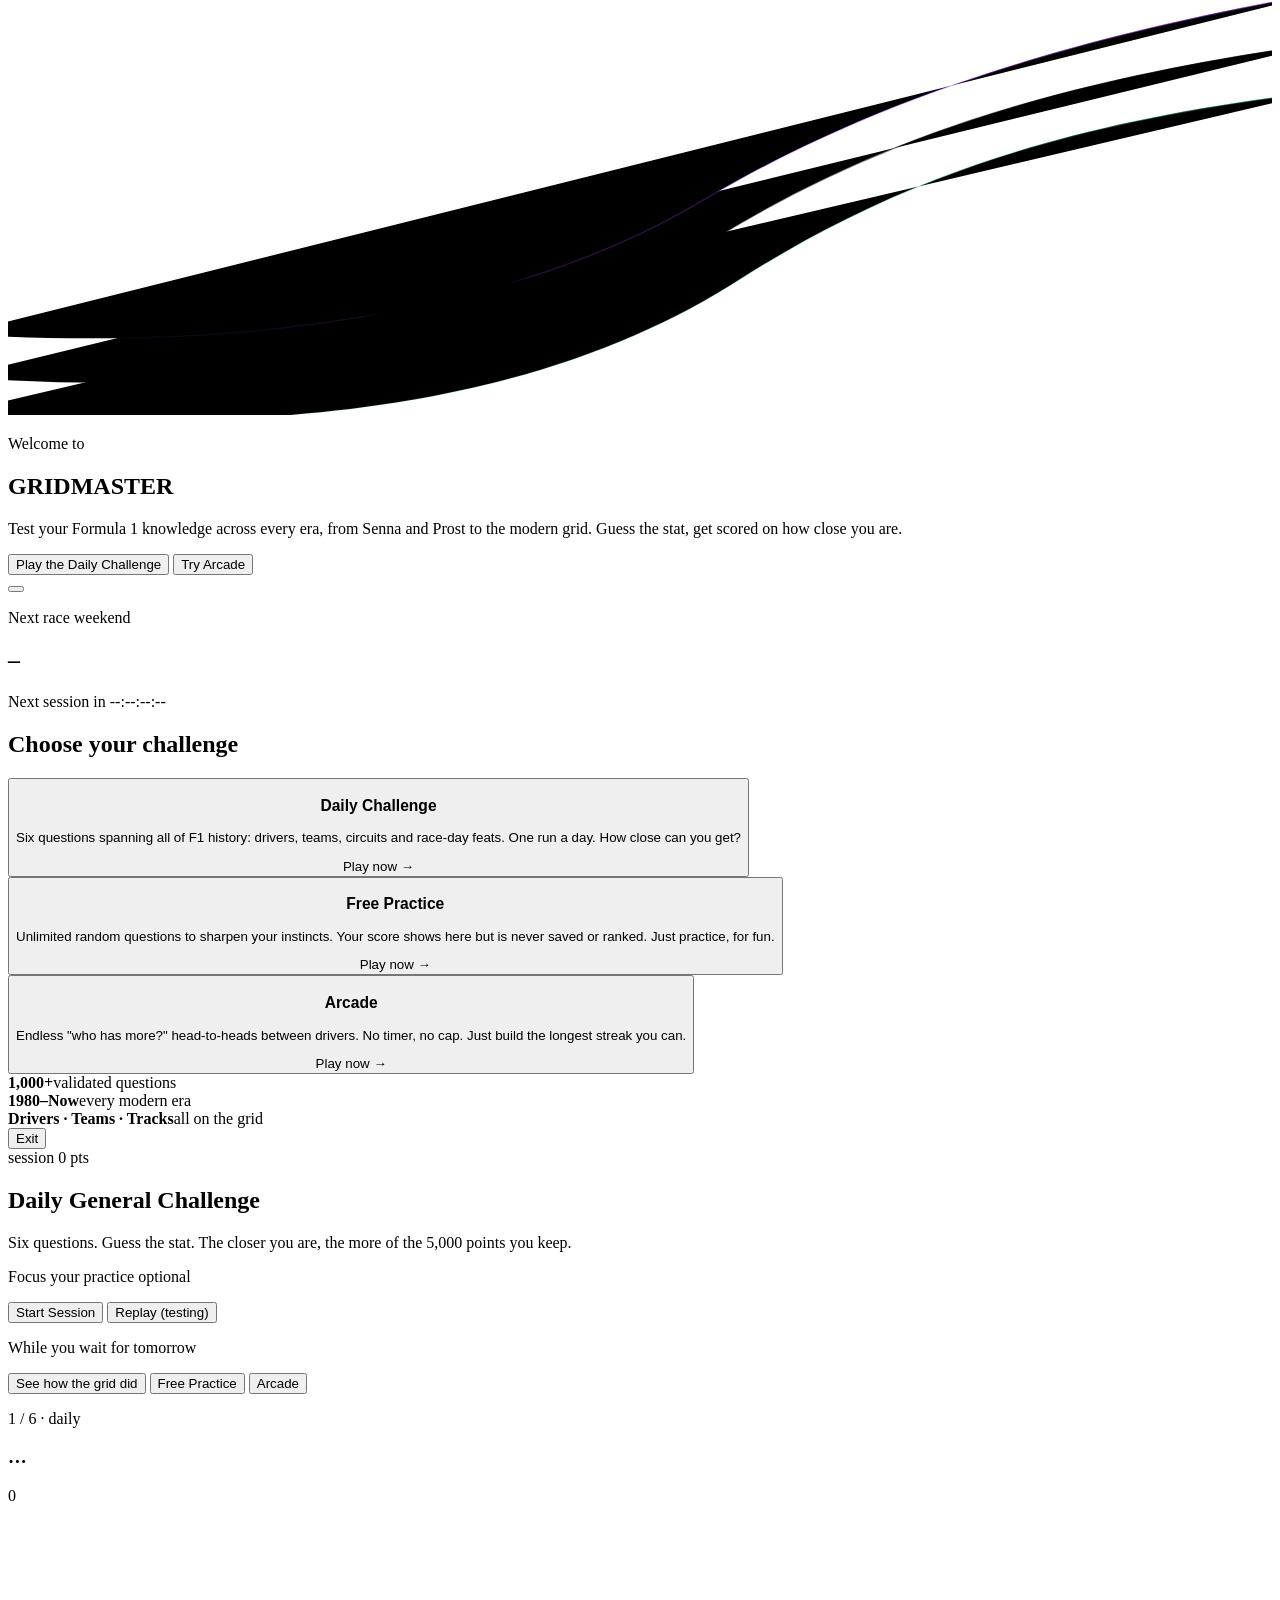
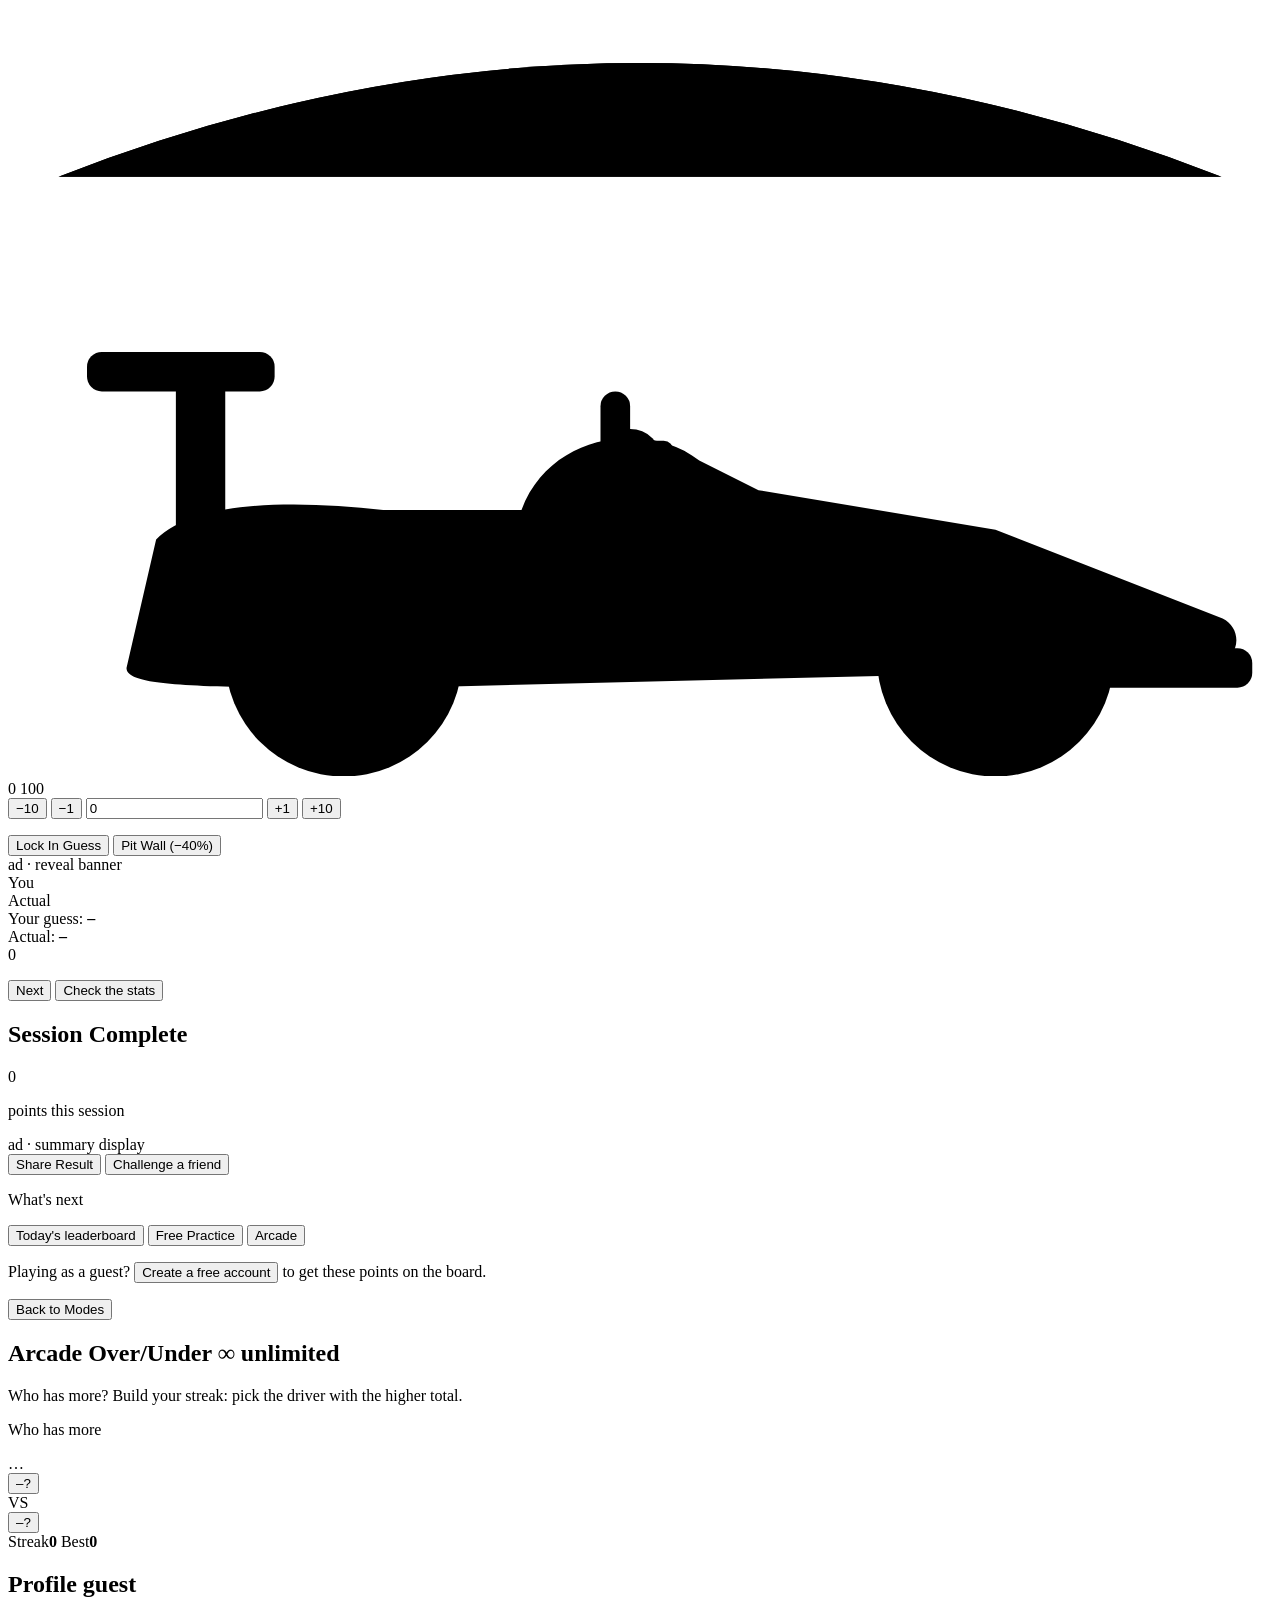
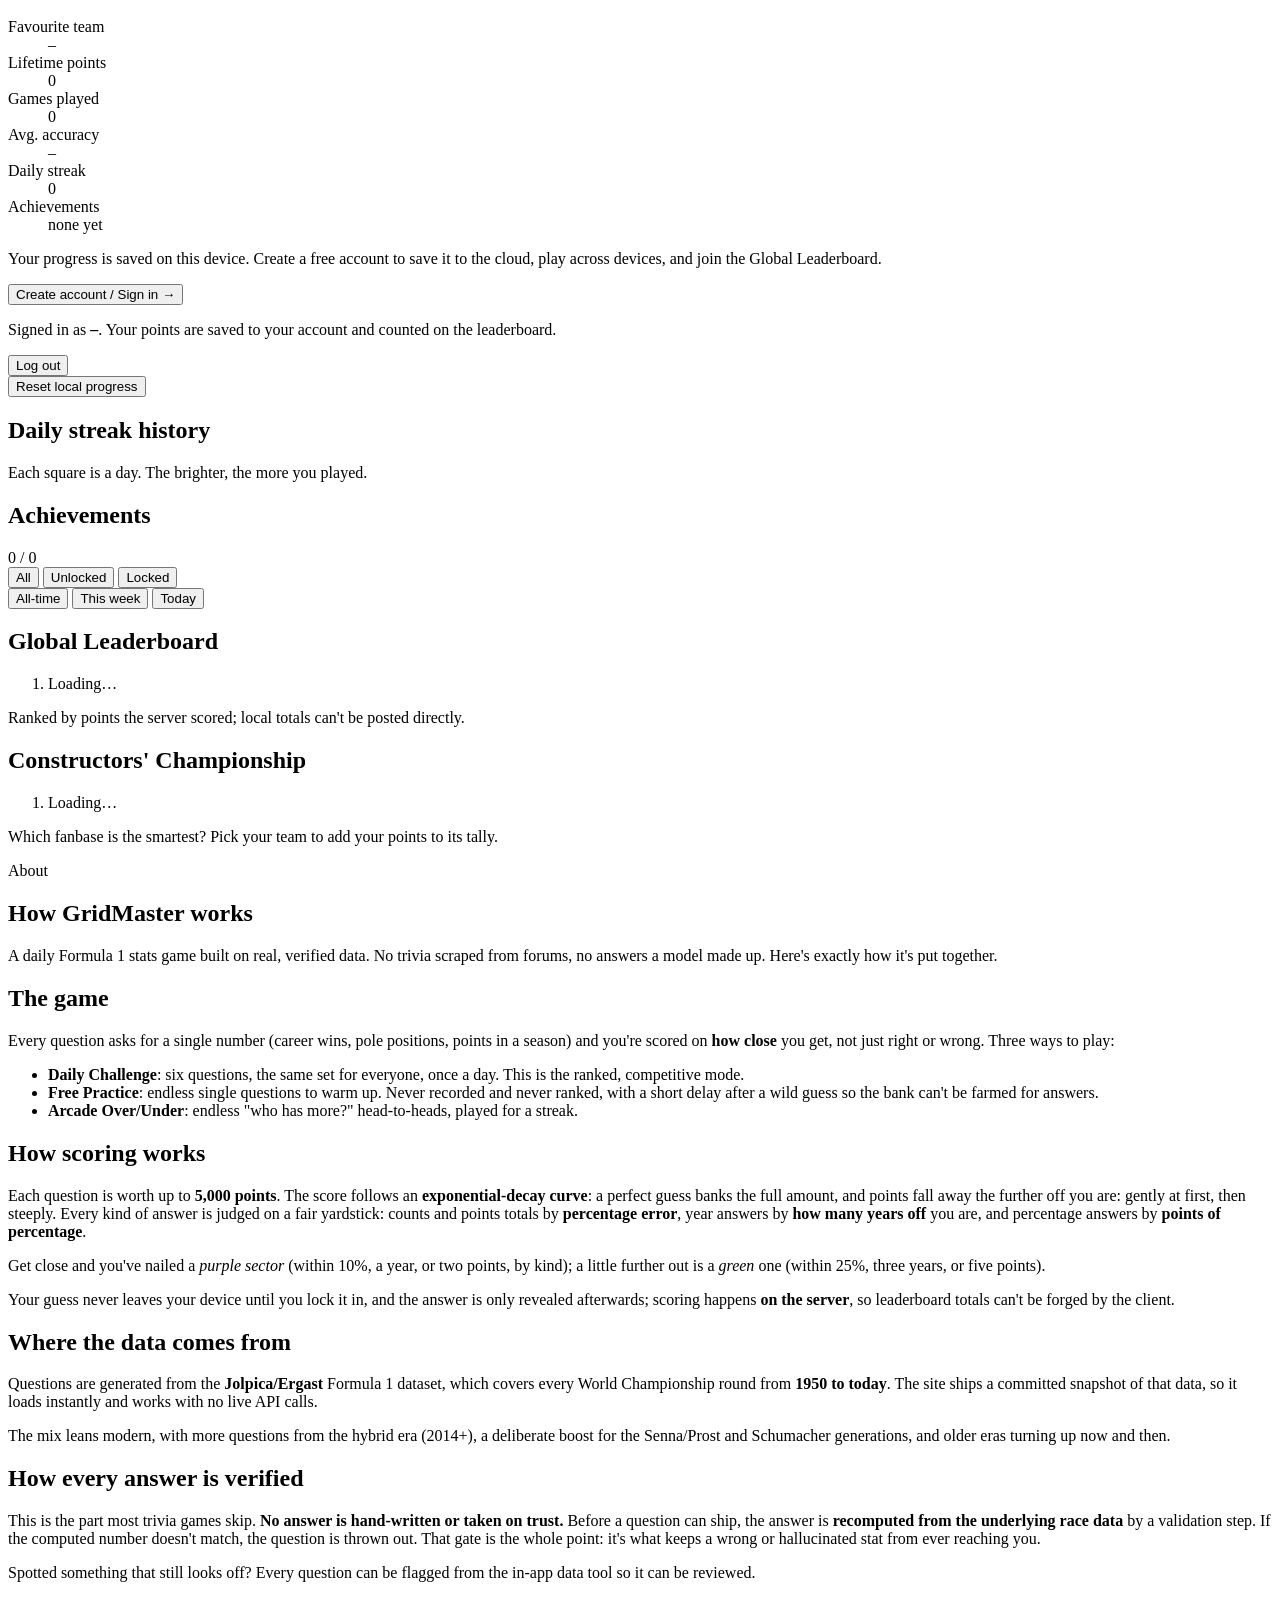
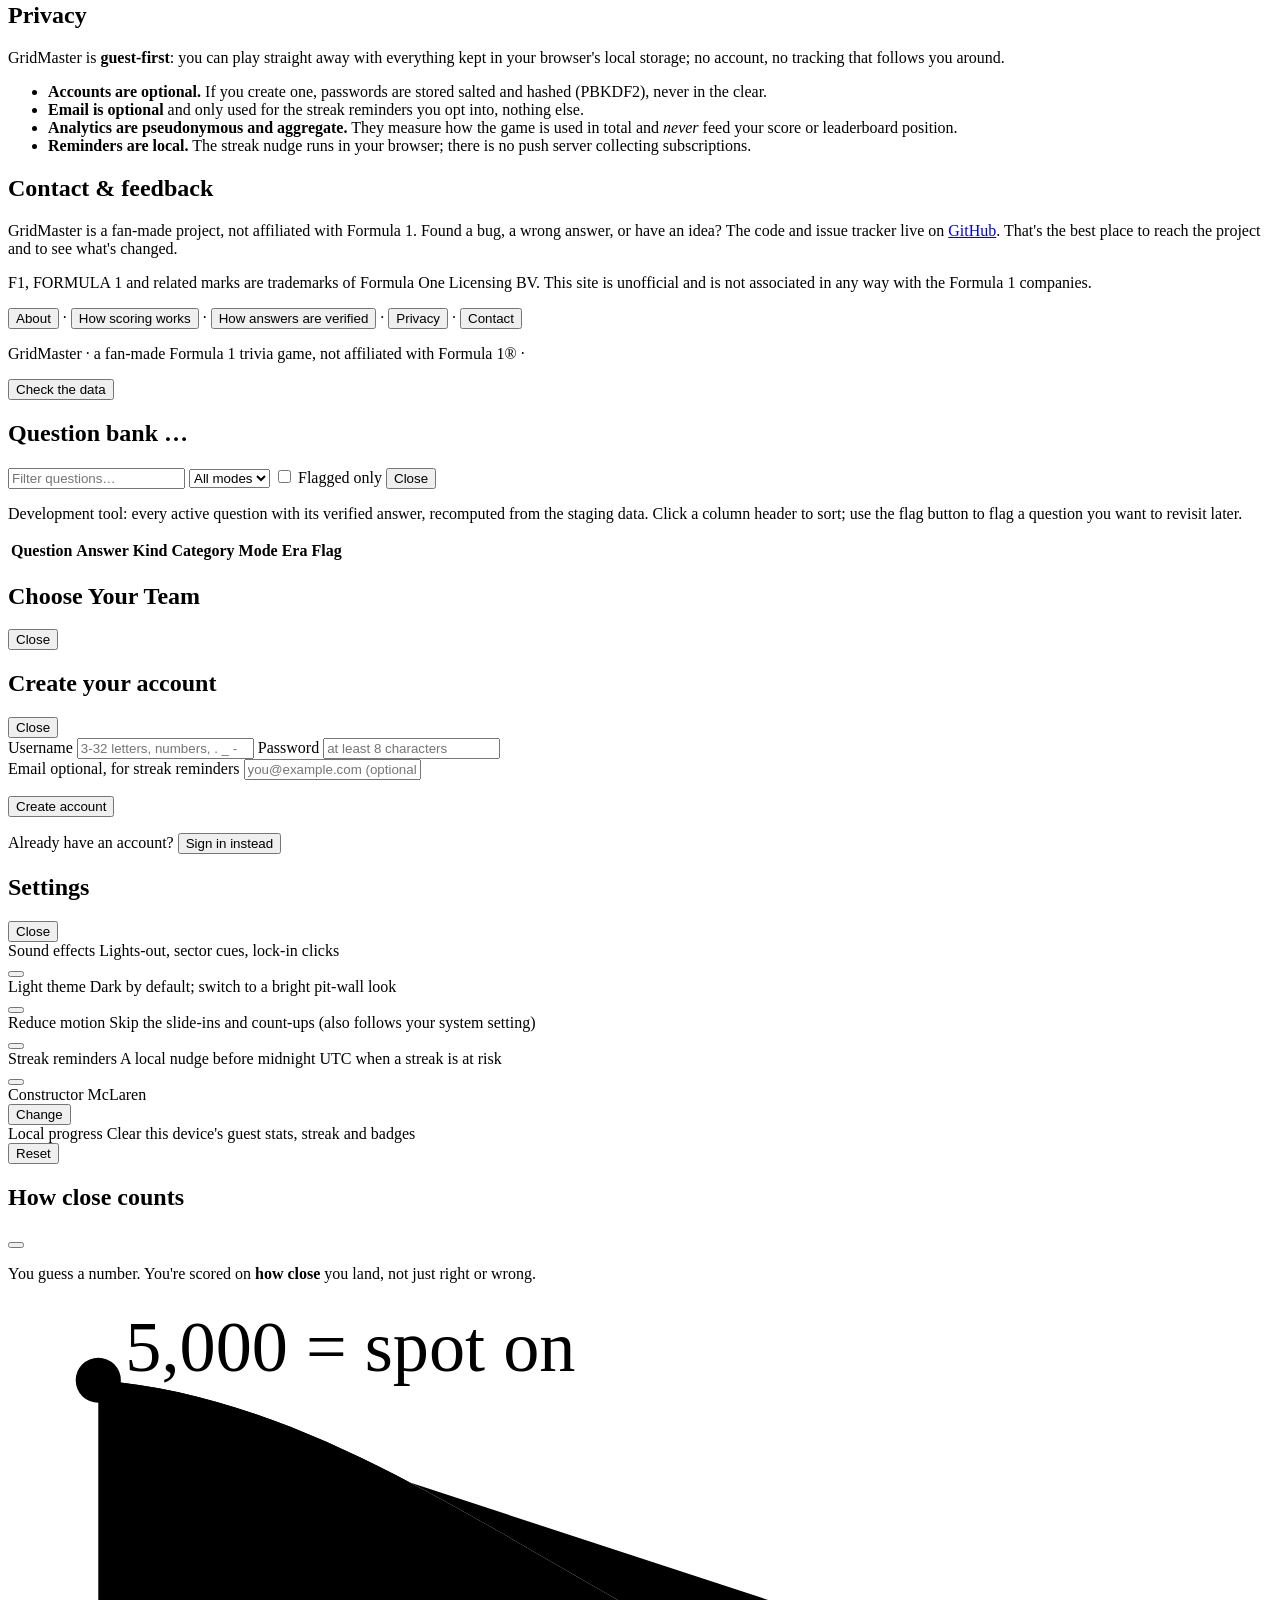
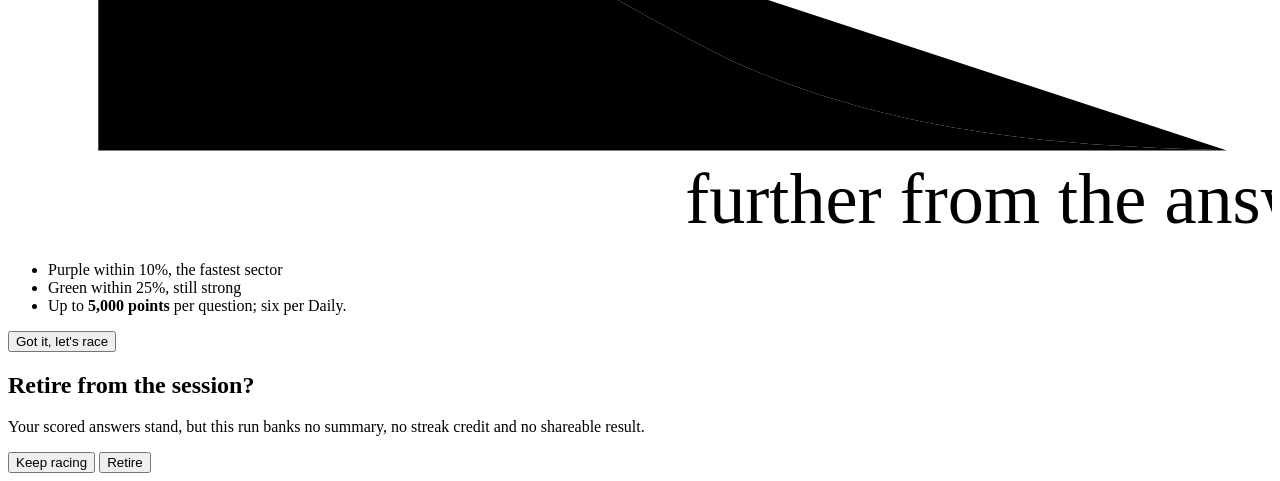
==== commit 84ffe0af: "Gameplay: Pit Wall Radio hint, Today's Field rank, practice focus, next-Daily countdown Four feature" ====
--- a/frontend/index.html
+++ b/frontend/index.html
@@ -35,7 +35,7 @@
   <link rel="preconnect" href="https://fonts.gstatic.com" crossorigin />
   <link href="https://fonts.googleapis.com/css2?family=Titillium+Web:ital,wght@0,300;0,400;0,600;0,700;0,900;1,900&family=JetBrains+Mono:wght@400;500;700&display=swap" rel="stylesheet" />
 
-  <link rel="stylesheet" href="/static/style.css?v=32" />
+  <link rel="stylesheet" href="/static/style.css?v=33" />
 </head>
 <body>
   <!-- ===================== TOP BAR ===================== -->
@@ -247,6 +247,15 @@
         <p id="quiz-desc">Six questions. Guess the stat. The closer you are, the more
            of the 5,000 points you keep.</p>
         <div id="quiz-cap" class="cap-note hidden"></div>
+        <p class="next-daily hidden" id="next-daily-intro"></p>
+        <!-- Free Practice focus: optional era/topic chips that narrow the draw
+             (see /api/v1/practice/question?era=&category=). Rendered by
+             PracticeFocus in app.js; hidden on competitive modes. -->
+        <div class="practice-focus hidden" id="practice-focus">
+          <p class="pf-label">Focus your practice <span class="pf-optional">optional</span></p>
+          <div class="pf-row" id="pf-era" role="group" aria-label="Era focus"></div>
+          <div class="pf-row" id="pf-cat" role="group" aria-label="Topic focus"></div>
+        </div>
         <button class="btn-primary" id="start-quiz">Start Session</button>
         <button class="btn-secondary hidden" id="replay-quiz">Replay (testing)</button>
         <!-- Shown when today's Daily is done: don't dead-end a warmed-up player. -->
@@ -318,7 +327,16 @@
           </div>
         </div>
 
-        <button class="btn-primary" id="submit-guess">Lock In Guess</button>
+        <!-- Pit Wall Radio: once per question the server narrows the band around
+             the answer, at a fixed cost taken off the eventual score. -->
+        <p class="radio-note hidden" id="pit-wall-note" aria-live="polite"></p>
+        <div class="play-actions">
+          <button class="btn-primary" id="submit-guess">Lock In Guess</button>
+          <button type="button" class="btn-ghost pit-wall-btn" id="pit-wall-btn"
+                  title="The pit wall narrows your guess to a range that contains the answer, for 40% of this question's score">
+            <i class="ic" data-icon="radio" aria-hidden="true"></i>
+            <span id="pit-wall-label">Pit Wall (−40%)</span></button>
+        </div>
       </div>
 
       <!-- Score reveal -->
@@ -339,6 +357,7 @@
           <div>Actual: <strong id="reveal-actual">–</strong></div>
         </div>
         <div class="odometer" id="odometer">0</div>
+        <p class="reveal-hint-note hidden" id="reveal-hint-note"></p>
         <p class="reveal-insight hidden" id="reveal-insight"></p>
         <p class="penalty-note hidden" id="practice-penalty"></p>
         <button class="btn-primary" id="next-question">Next</button>
@@ -352,7 +371,9 @@
         <p>points this session</p>
         <div class="summary-grid" id="summary-grid" aria-label="Your result grid"></div>
         <div class="accuracy-row" id="accuracy-row"></div>
+        <p class="summary-field hidden" id="summary-field"></p>
         <div class="summary-streak hidden" id="summary-streak"></div>
+        <p class="next-daily hidden" id="next-daily-summary"></p>
         <p class="summary-insight hidden" id="summary-insight"></p>
         <div class="ad-slot ad-summary" data-ad="summary-display">ad · summary display</div>
         <button class="btn-primary" id="share-result">Share Result</button>
@@ -772,8 +793,8 @@
   </div>
 
   <div id="toast" class="toast hidden" role="status" aria-live="polite"></div>
-  <script src="/static/icons.js?v=32"></script>
-  <script src="/static/sound.js?v=32"></script>
-  <script src="/static/app.js?v=32"></script>
+  <script src="/static/icons.js?v=33"></script>
+  <script src="/static/sound.js?v=33"></script>
+  <script src="/static/app.js?v=33"></script>
 </body>
 </html>
